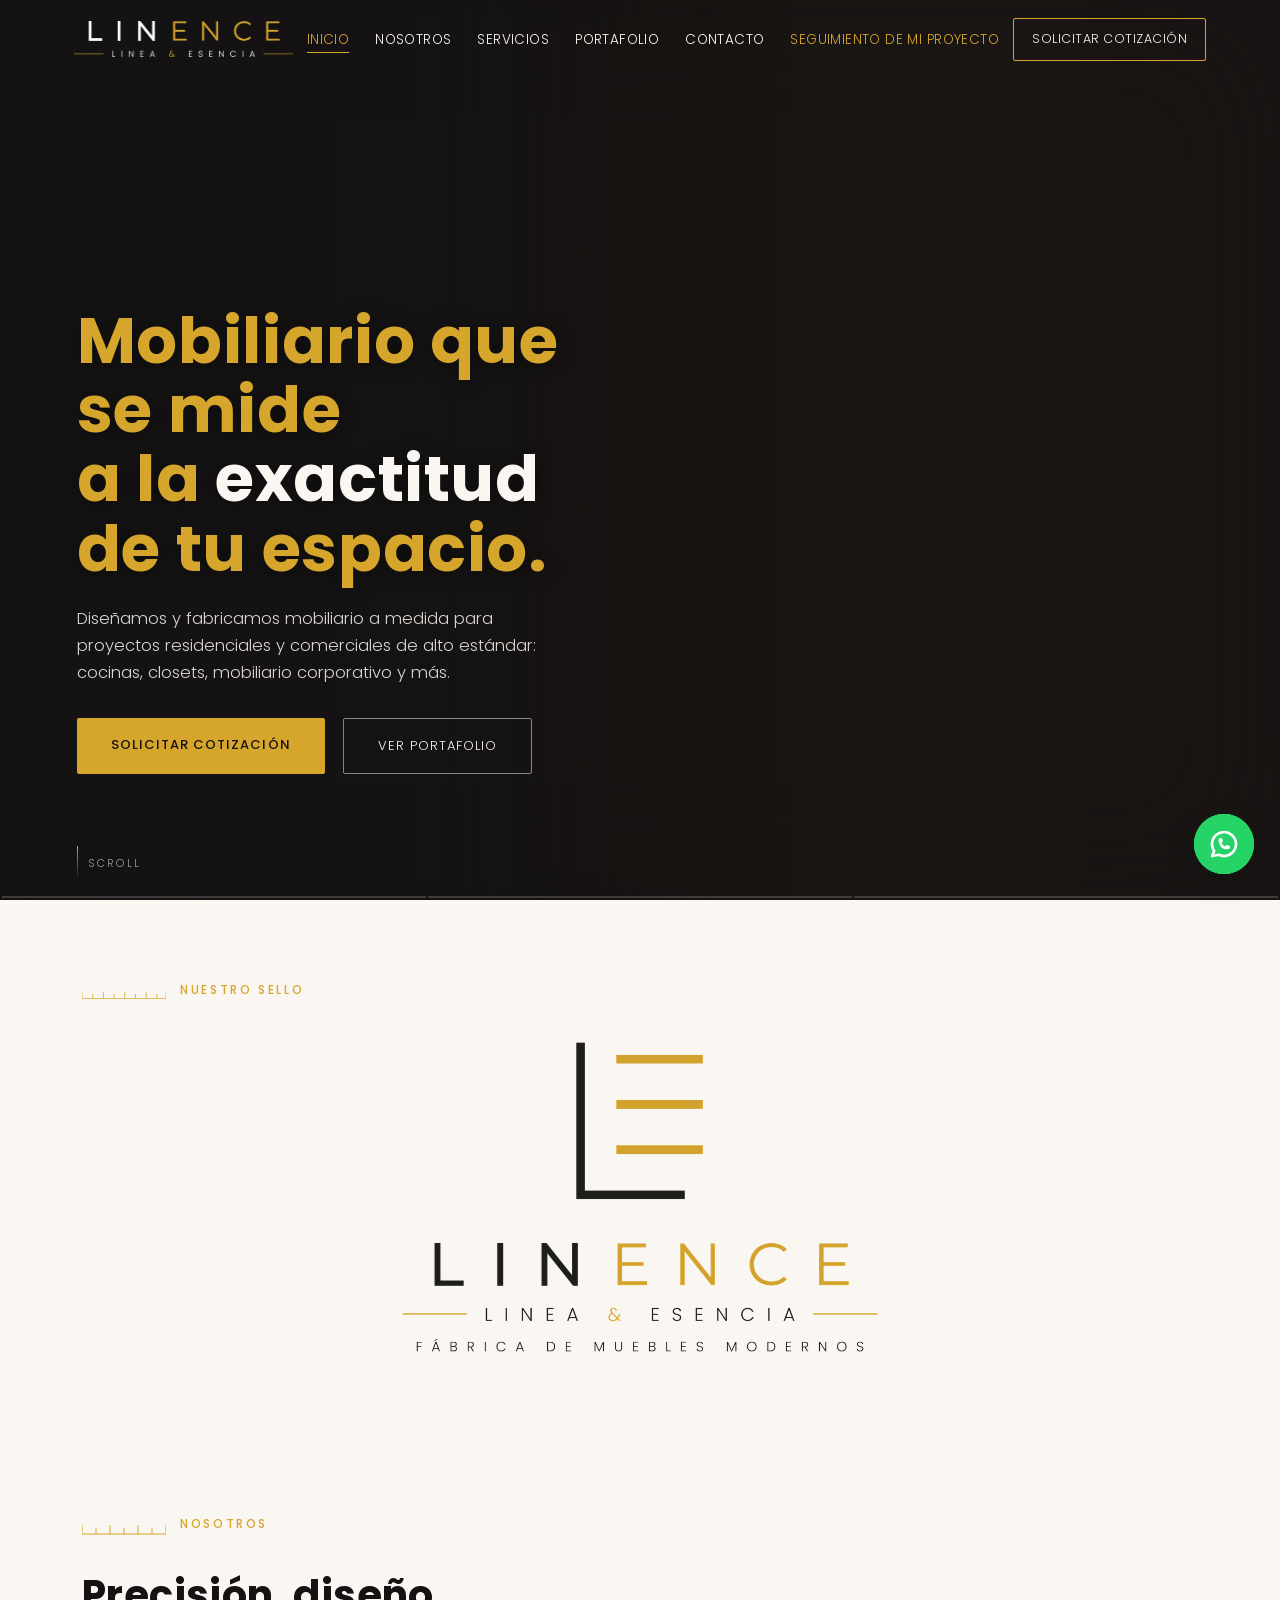
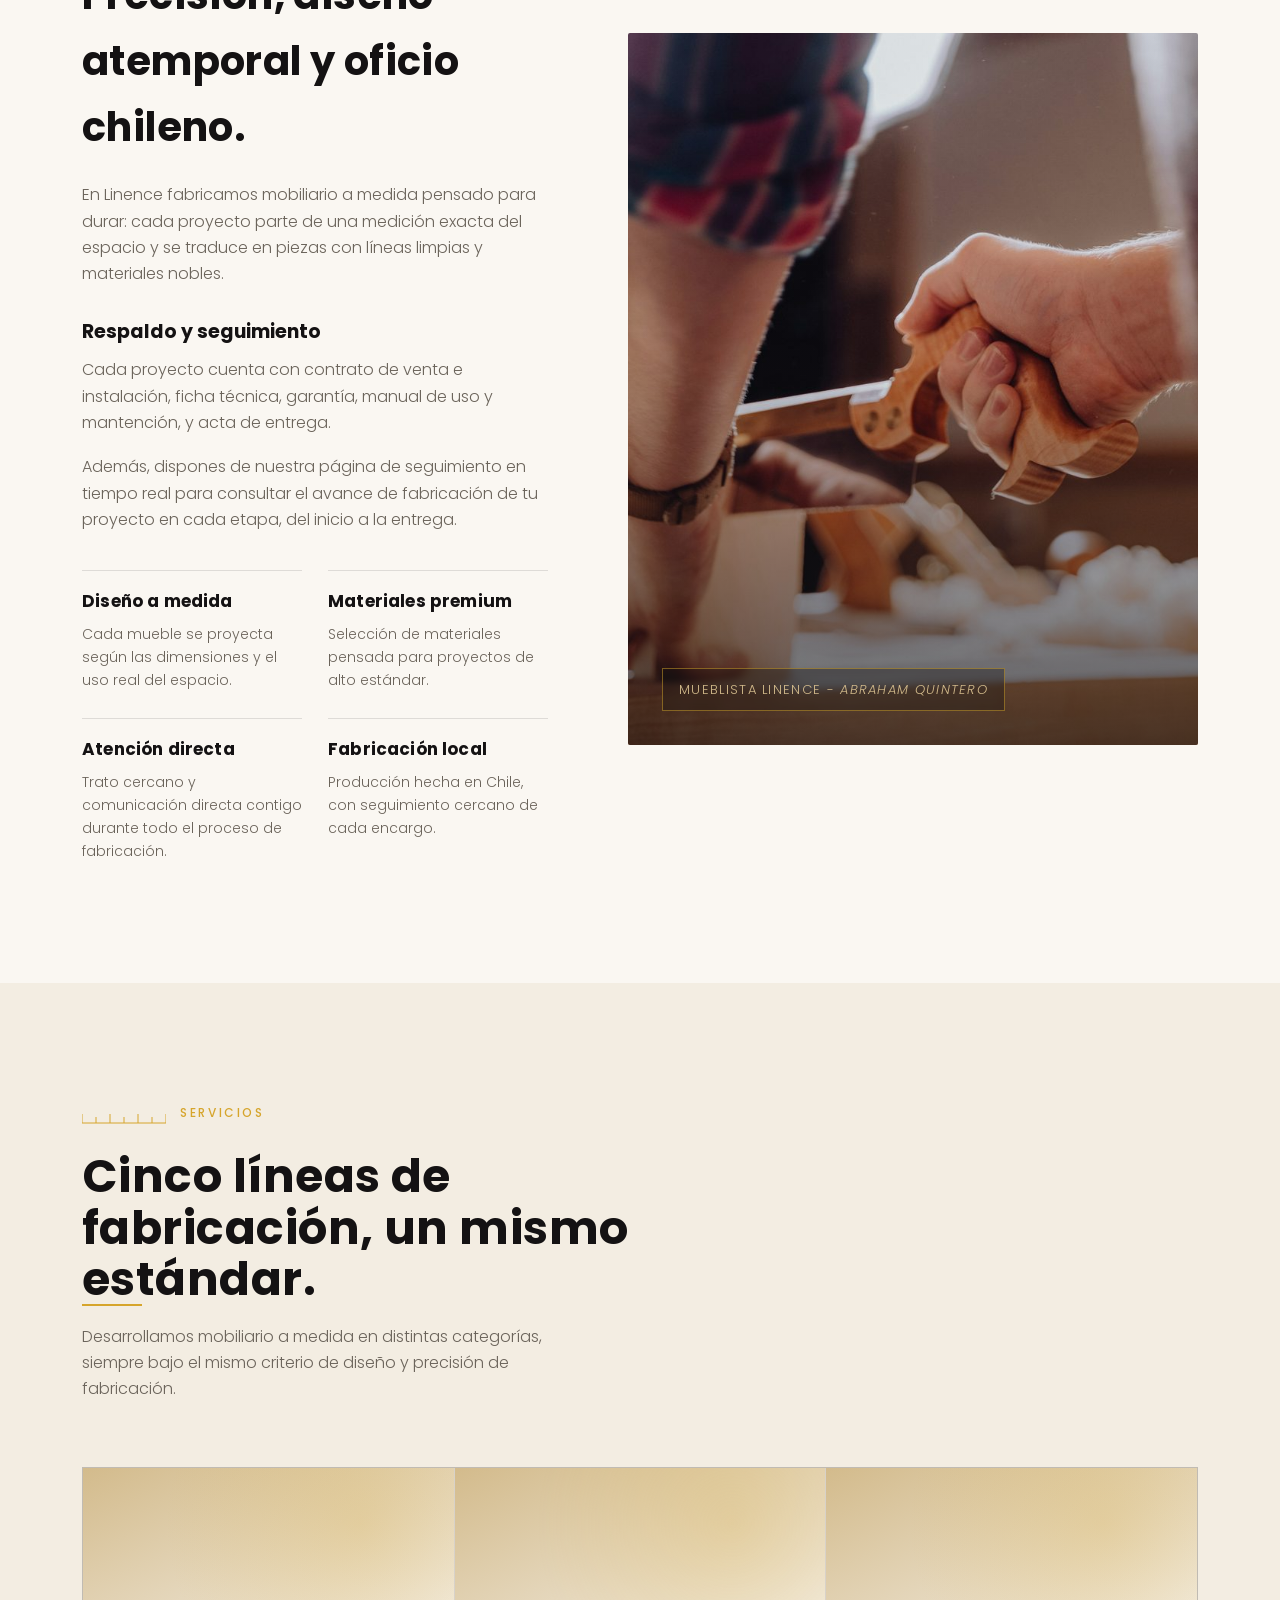
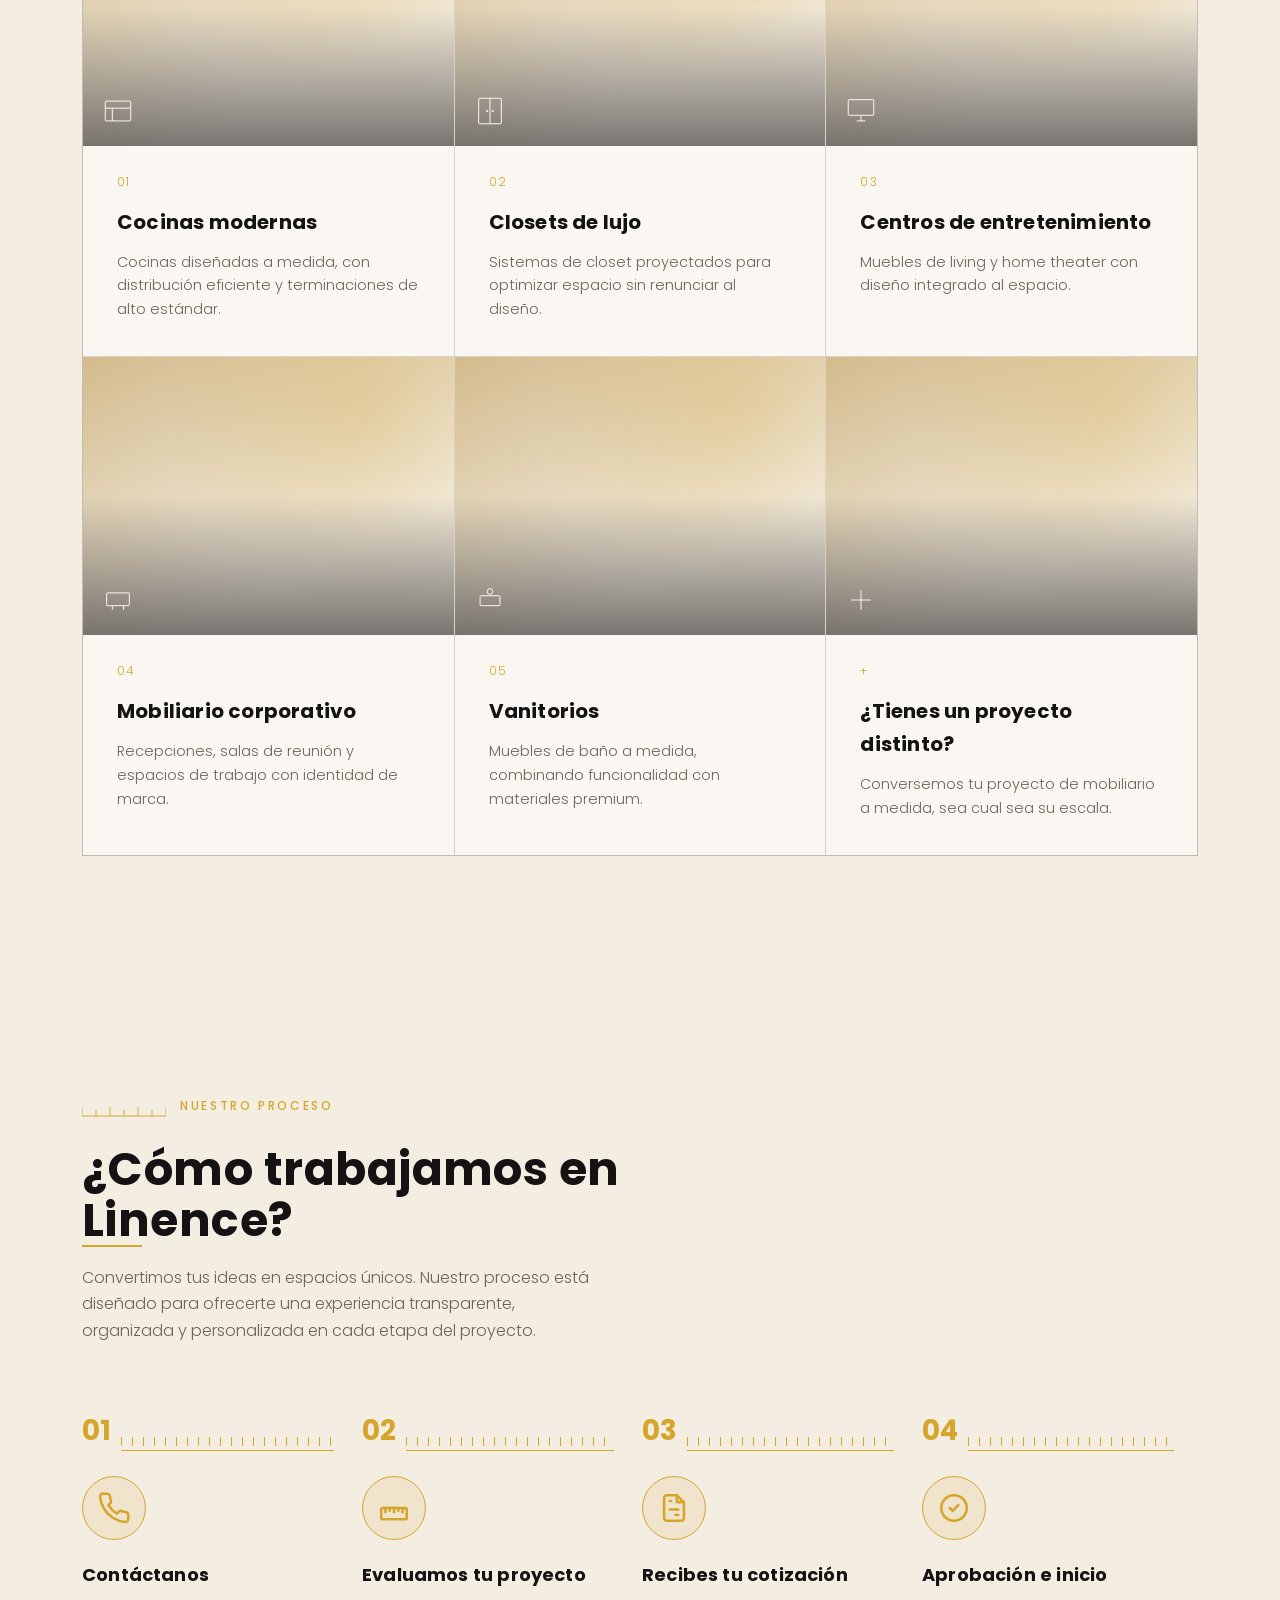
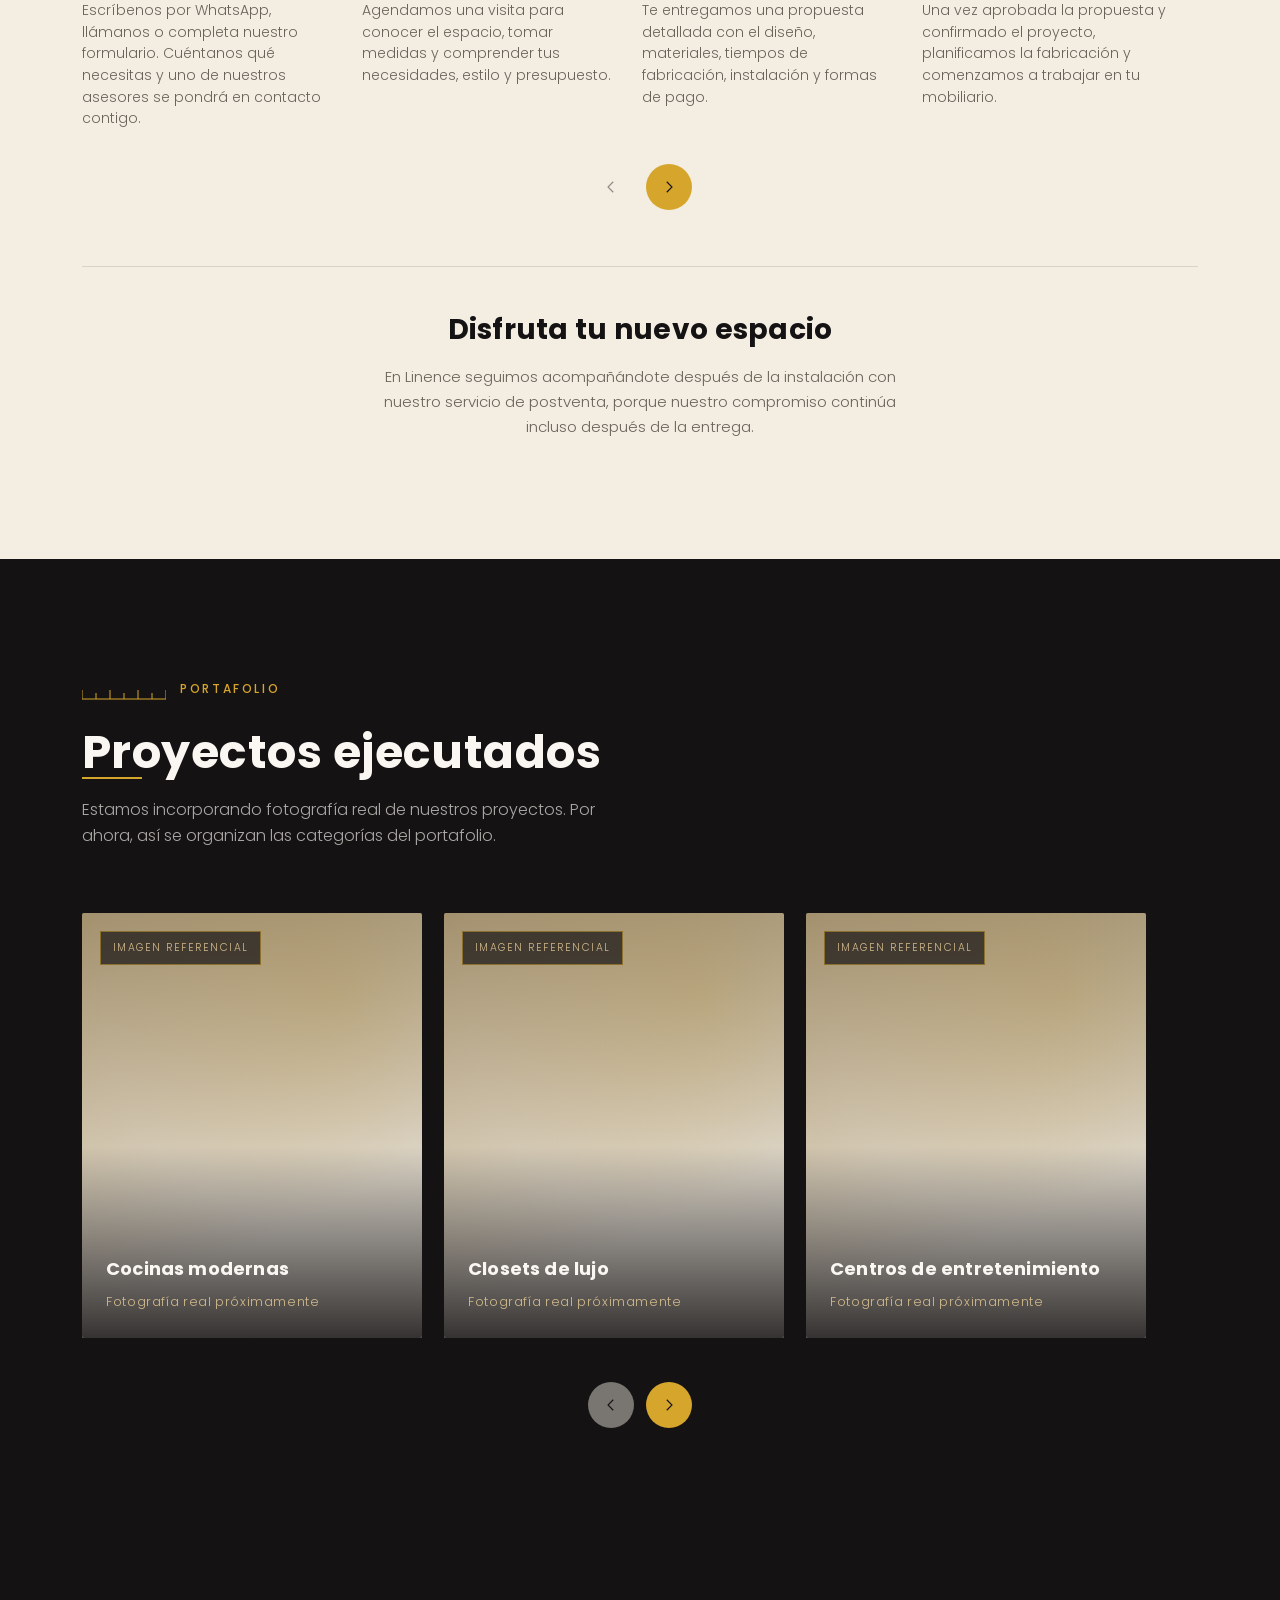
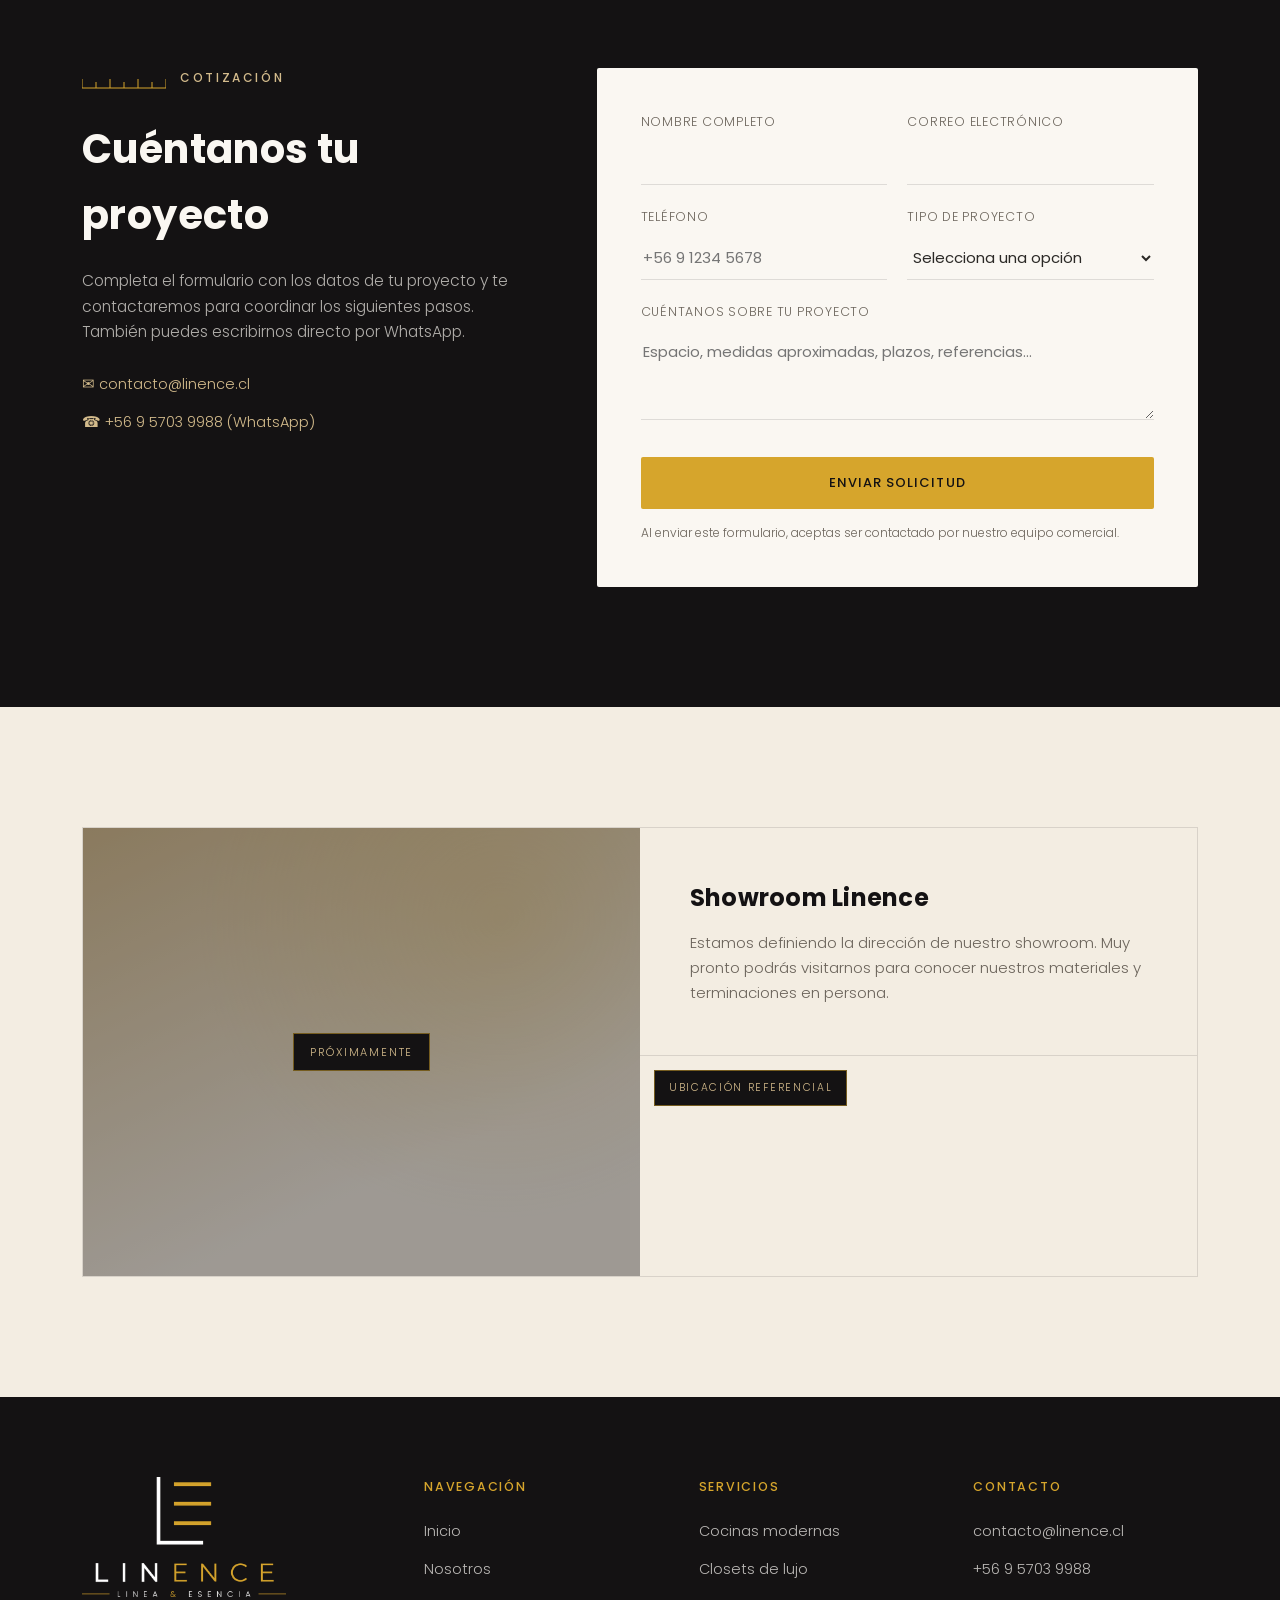
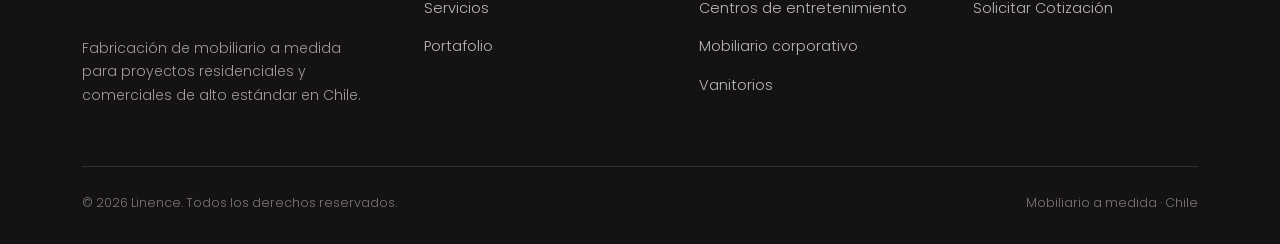
==== index.html @ fa4e944a "Enhance hero reel animations and layout styles Refactor hero reel animations and styles for improved" ====
<!DOCTYPE html>
<html lang="es">
<head>
<meta charset="UTF-8">
<meta name="viewport" content="width=device-width, initial-scale=1.0">
<title>LINENCE | Mobiliario a Medida</title>
<link rel="icon" type="image/png" href="favicon.png">
<link rel="shortcut icon" type="image/png" href="favicon.png">
<link rel="apple-touch-icon" href="apple-touch-icon.png">
<meta name="description" content="Linence — fabricación de mobiliario a medida en Chile: cocinas modernas, closets de lujo, centros de entretenimiento, mobiliario corporativo y vanitorios.">

<!-- Fuentes -->
<link rel="preconnect" href="https://fonts.googleapis.com">
<link rel="preconnect" href="https://fonts.gstatic.com" crossorigin>
<link href="https://fonts.googleapis.com/css2?family=Poppins:wght@300;400;500;600&family=Dancing+Script:wght@500;700&display=swap" rel="stylesheet">
<link href="https://fonts.cdnfonts.com/css/champagne-limousines" rel="stylesheet">

<style>
  :root{
    --ink:#141213;
    --gold:#d6a52c;
    --sand:#d3bb8c;
    --cream:#faf7f2;
    --paper:#f3ede2;
    --text:#2b2926;
    --muted:#6b645b;
    --line:rgba(20,18,19,0.12);
    --gold-line:rgba(214,165,44,0.5);
    --maxw:1180px;
  }

  *{box-sizing:border-box; margin:0; padding:0;}
  html{scroll-behavior:smooth;}
  body{
    font-family:'Poppins', sans-serif;
    color:var(--text);
    background:var(--cream);
    font-weight:300;
    line-height:1.65;
    -webkit-font-smoothing:antialiased;
    overflow-x:hidden;
  }
  h1,h2,h3,h4{
    font-family:'Champagne & Limousines','Poppins', serif;
    font-weight:700;
    letter-spacing:0.01em;
    color:var(--ink);
  }
  a{color:inherit; text-decoration:none;}
  img{max-width:100%; display:block;}
  button{font-family:inherit; cursor:pointer;}
  .wrap{max-width:var(--maxw); margin:0 auto; padding:0 32px;}
  section{position:relative;}

  /* ---------- Cinta métrica (elemento de firma) ---------- */
  .tape-rule{
    position:relative;
    height:22px;
    width:100%;
    overflow:hidden;
  }
  .tape-rule svg{width:100%; height:100%; display:block;}
  .tape-divider{
    display:flex;
    align-items:center;
    gap:14px;
    margin:0 0 28px 0;
  }
  .tape-divider .ticks{
    flex:0 0 84px;
    height:14px;
  }
  .tape-divider .ticks svg{width:100%; height:100%;}
  .tape-divider .label{
    font-size:12px;
    letter-spacing:0.22em;
    text-transform:uppercase;
    color:var(--gold);
    font-weight:500;
  }

  /* ---------- Header / Nav ---------- */
  header{
    position:fixed;
    top:0; left:0; right:0;
    z-index:1000;
    padding:18px 0;
    transition:background .35s ease, box-shadow .35s ease;
  }
  header.scrolled{
    background:rgba(250,247,242,0.94);
    backdrop-filter:blur(10px);
    box-shadow:0 1px 0 var(--line);
  }
  .nav-inner{
    display:flex; align-items:center; justify-content:space-between;
    max-width:var(--maxw); margin:0 auto; padding:0 24px;
  }
  .logo{
    display:flex;
    align-items:center;
    position:relative;
    height:36px;
  }
  header:not(.scrolled) .nav-links a{
    color:var(--cream);
  }
  header:not(.scrolled) .burger span{
    background:var(--cream);
  }
  .nav-links{
    display:flex; gap:26px; list-style:none;
  }
  .nav-links a{
    font-size:13.5px;
    letter-spacing:0.03em;
    text-transform:uppercase;
    color:var(--ink);
    position:relative;
    padding-bottom:4px;
    white-space:nowrap;
  }
  .nav-links a::after{
    content:'';
    position:absolute; left:0; bottom:0;
    width:0; height:1px; background:var(--gold);
    transition:width .3s ease;
  }
  .nav-links a:hover::after{width:100%;}
  .nav-links a.nav-seguimiento{color:var(--gold);}
  header:not(.scrolled) .nav-links a.nav-seguimiento{color:var(--gold);}

  .nav-cta{
    display:flex; align-items:center; gap:16px;
  }
  .btn-ghost-nav{
    border:1px solid var(--gold);
    color:var(--ink);
    padding:10px 18px;
    font-size:12.5px;
    letter-spacing:0.04em;
    text-transform:uppercase;
    border-radius:2px;
    white-space:nowrap;
    transition:background .3s ease, color .3s ease;
  }
  header:not(.scrolled) .btn-ghost-nav{
    border-color:var(--gold);
    color:var(--cream);
  }
  .btn-ghost-nav:hover{background:var(--gold); color:var(--ink);}

  .burger{
    display:none;
    flex-direction:column;
    gap:5px;
    background:none; border:none;
    z-index:1100;
  }
  .burger span{
    width:26px; height:2px; background:var(--ink);
    transition:all .3s ease;
  }
  .burger.open span:nth-child(1){transform:translateY(7px) rotate(45deg);}
  .burger.open span:nth-child(2){opacity:0;}
  .burger.open span:nth-child(3){transform:translateY(-7px) rotate(-45deg);}

  .mobile-menu{
    position:fixed; inset:0;
    background:var(--ink);
    z-index:1050;
    display:flex; flex-direction:column;
    align-items:center; justify-content:center;
    gap:20px;
    transform:translateY(-100%);
    transition:transform .45s ease;
  }
  .mobile-menu.open{transform:translateY(0);}
  .mobile-menu a{
    color:var(--cream);
    font-family:'Champagne & Limousines','Poppins', serif;
    font-size:23px;
    letter-spacing:0.03em;
  }
  .mobile-menu a.mm-seguimiento{color:var(--gold);}
  .mobile-menu .mm-cta{
    margin-top:8px;
    border:1px solid var(--gold);
    color:var(--gold);
    padding:12px 30px;
    font-size:14px;
    letter-spacing:0.08em;
    text-transform:uppercase;
  }

  /* ---------- Hero ---------- */
  .hero{
    position:relative;
    min-height:100vh;
    display:flex;
    align-items:center;
    overflow:hidden;
    background:#1a1614;
    color:var(--cream);
  }

  /* Reel de fondo — ocupa toda la sección */
  .hero-reel{ position:absolute; inset:0; z-index:1; }
  .reel-slide{
    position:absolute; inset:0;
  }
  .reel-slide img{
    position:absolute; inset:0;
    width:100%; height:100%; object-fit:cover;
    object-position:center;
    opacity:0;
    animation-duration:12s;
    animation-iteration-count:infinite;
    animation-timing-function:linear; /* clave para que el cruce sea parejo, sin caída a negro */
  }
  .reel-slide img.pos-top{ object-position:center 15%; }

  /* Cada imagen tiene su propia curva, calzada para que mientras una se apaga
     la siguiente ya se está encendiendo (crossfade real, sin hueco negro) */
  .reel-slide:nth-child(1) img{ animation-name:slide-cycle-0; }
  .reel-slide:nth-child(2) img{ animation-name:slide-cycle-1; }
  .reel-slide:nth-child(3) img{ animation-name:slide-cycle-2; }

  @keyframes slide-cycle-0{
    0%{opacity:1; transform:scale(1.0);}
    25%{opacity:1; transform:scale(1.035);}
    33.33%{opacity:0; transform:scale(1.05);}
    91.67%{opacity:0; transform:scale(1.0);}
    100%{opacity:1; transform:scale(1.0);}
  }
  @keyframes slide-cycle-1{
    0%{opacity:0; transform:scale(1.0);}
    25%{opacity:0; transform:scale(1.0);}
    33.33%{opacity:1; transform:scale(1.0);}
    58.33%{opacity:1; transform:scale(1.035);}
    66.67%{opacity:0; transform:scale(1.05);}
    100%{opacity:0; transform:scale(1.0);}
  }
  @keyframes slide-cycle-2{
    0%{opacity:0; transform:scale(1.0);}
    58.33%{opacity:0; transform:scale(1.0);}
    66.67%{opacity:1; transform:scale(1.0);}
    91.67%{opacity:1; transform:scale(1.035);}
    100%{opacity:0; transform:scale(1.05);}
  }

  .hero-reel::after{
    content:'';
    position:absolute; inset:0; z-index:2;
    box-shadow:inset 0 0 140px rgba(20,18,19,0.5);
    pointer-events:none;
  }

  /* Difuminado + oscurecido SOLO detrás del texto, para integrarlo con el video */
  .hero-scrim{
    position:absolute; inset:0; z-index:2;
    background:linear-gradient(90deg,
      rgba(20,18,19,0.90) 0%,
      rgba(20,18,19,0.86) 34%,
      rgba(20,18,19,0.55) 46%,
      rgba(20,18,19,0.15) 56%,
      rgba(20,18,19,0) 64%);
    backdrop-filter:blur(7px);
    -webkit-mask-image:linear-gradient(90deg, #000 0%, #000 40%, transparent 62%);
    mask-image:linear-gradient(90deg, #000 0%, #000 40%, transparent 62%);
    pointer-events:none;
  }

  .hero-content{
    position:relative; z-index:3;
    padding-top:clamp(150px, 20vh, 200px);
    padding-left:clamp(24px, 6vw, 90px);
    padding-right:24px;
    max-width:640px;
  }
  .hero h1{
    color:var(--gold);
    font-size:clamp(40px, 5vw, 68px);
    line-height:1.08;
    margin-bottom:22px;
    text-shadow:0 2px 18px rgba(0,0,0,0.4);
  }
  .hero h1 em{
    font-style:normal;
    color:var(--cream);
  }
  .hero p.lead{
    max-width:460px;
    font-size:16.5px;
    color:rgba(250,247,242,0.85);
    margin-bottom:32px;
    font-weight:300;
  }
  .hero-actions{display:flex; gap:18px; flex-wrap:wrap;}

  /* Texto gancho: aparición en cascada, letra por letra */
  .hero-hook{
    position:absolute;
    right:clamp(24px, 6vw, 90px); bottom:9%;
    z-index:3;
    max-width:540px;
    text-align:right;
  }
  .hook-line{
    display:block;
    font-family:'Dancing Script', cursive;
    font-weight:700;
    font-size:clamp(32px, 3.8vw, 52px);
    color:var(--gold);
    line-height:1.15;
  }
  .ch{
    display:inline-block;
    opacity:0;
    transform:translateY(5px);
    animation:ch-cycle 12s infinite;
    text-shadow:0 2px 14px rgba(0,0,0,0.55);
  }
  @keyframes ch-cycle{
    0%{ opacity:0; transform:translateY(5px); }
    4%{ opacity:1; transform:translateY(0); }
    86%{ opacity:1; transform:translateY(0); }
    95%{ opacity:0; transform:translateY(-3px); }
    100%{ opacity:0; transform:translateY(5px); }
  }

  /* Barra de progreso del reel, discreta */
  .reel-progress{
    position:absolute; left:0; right:0; bottom:0; z-index:4;
    display:flex; gap:2px; padding:0 2px 2px;
  }
  .reel-progress i{
    flex:1; height:2px; background:rgba(250,247,242,0.18); position:relative; overflow:hidden;
  }
  .reel-progress i::after{
    content:''; position:absolute; inset:0; background:var(--gold);
    transform:scaleX(0); transform-origin:left; animation:bar-fill 12s infinite;
  }
  .reel-progress i:nth-child(1)::after{ animation-delay:0s; }
  .reel-progress i:nth-child(2)::after{ animation-delay:4s; }
  .reel-progress i:nth-child(3)::after{ animation-delay:8s; }
  @keyframes bar-fill{
    0%{transform:scaleX(0);}
    33%{transform:scaleX(1);}
    100%{transform:scaleX(1);}
  }

  @media (prefers-reduced-motion: reduce){
    .reel-slide img, .reel-progress i::after, .ch{ animation:none !important; }
    .reel-slide img{ opacity:0; }
    .reel-slide:first-child img{ opacity:1; }
    .ch{ opacity:1; transform:none; }
  }

  .btn-primary{
    background:var(--gold);
    color:var(--ink);
    padding:16px 34px;
    font-size:13px;
    letter-spacing:0.08em;
    text-transform:uppercase;
    font-weight:500;
    border-radius:2px;
    transition:transform .25s ease, box-shadow .25s ease;
    display:inline-block;
  }
  .btn-primary:hover{transform:translateY(-2px); box-shadow:0 10px 24px rgba(214,165,44,0.28);}
  .btn-outline{
    border:1px solid rgba(250,247,242,0.5);
    color:var(--cream);
    padding:16px 34px;
    font-size:13px;
    letter-spacing:0.08em;
    text-transform:uppercase;
    border-radius:2px;
    transition:border-color .25s ease, background .25s ease;
  }
  .btn-outline:hover{border-color:var(--gold); background:rgba(214,165,44,0.08);}

  .hero-scroll{
    position:absolute;
    bottom:20px; left:clamp(24px, 6vw, 90px);
    display:flex; align-items:center; gap:10px;
    color:rgba(250,247,242,0.6);
    font-size:11px; letter-spacing:0.2em; text-transform:uppercase;
    z-index:3;
  }
  @media (max-height:860px){
    .hero-scroll{ display:none; }
  }
  .hero-scroll .stick{
    width:1px; height:34px;
    background:linear-gradient(180deg, var(--gold), transparent);
  }

  /* ---------- Secciones generales ---------- */
  .section{padding:120px 0;}
  .section.alt{background:var(--paper);}
  .section-head{max-width:640px; margin-bottom:64px;}
  .section-head h2{font-size:clamp(30px, 4vw, 46px); line-height:1.12; margin-bottom:18px;}
  .section-head p{color:var(--muted); font-size:16px; max-width:520px;}

  /* ---------- Nosotros ---------- */
  .about-grid{
    display:grid;
    grid-template-columns:0.9fr 1.1fr;
    gap:80px;
    align-items:center;
  }
  .about-visual{
    order:2;
    aspect-ratio:4/5;
    border-radius:2px;
    position:relative;
    overflow:hidden;
    display:flex; align-items:flex-end;
    padding:34px;
  }
  .about-visual img{
    position:absolute; inset:0;
    width:100%; height:100%;
    object-fit:cover;
  }
  .about-visual::before{
    content:'';
    position:absolute; inset:0;
    background:linear-gradient(0deg, rgba(20,18,19,0.65) 0%, rgba(20,18,19,0.05) 55%);
    z-index:1;
  }
  .about-visual .tag{
    position:relative; z-index:2;
    color:var(--sand);
    font-size:13px;
    letter-spacing:0.1em;
    text-transform:uppercase;
    border:1px solid var(--gold-line);
    padding:10px 16px;
    display:inline-block;
    background:rgba(20,18,19,0.35);
    backdrop-filter:blur(3px);
  }
  .about-visual .tag em{
    font-style:italic;
  }
  .about-visual .tag .tag-break{display:none;}
  @media (max-width:640px){
    .about-visual .tag .tag-sep{display:none;}
    .about-visual .tag .tag-break{display:block; height:4px;}
  }
  @media (min-width:641px){
    .about-visual .tag{
      white-space:nowrap;
      font-size:clamp(10px, 1.05vw, 13px);
    }
  }
  .about-copy{order:1;}
  .about-copy h2{margin-bottom:22px; font-size:clamp(28px,3.6vw,40px);}
  .about-copy .subhead{
    font-size:19px;
    font-weight:700;
    color:var(--ink);
    margin:28px 0 10px 0;
  }
  .about-copy p{color:var(--muted); margin-bottom:18px; font-size:16px;}
  .about-values{
    display:grid;
    grid-template-columns:repeat(2, 1fr);
    gap:26px;
    margin-top:36px;
  }
  .value-item{border-top:1px solid var(--line); padding-top:16px;}
  .value-item h4{font-size:17px; margin-bottom:8px;}
  .value-item p{font-size:14px; color:var(--muted); margin:0;}

  /* ---------- Servicios ---------- */
  .services-grid{
    display:grid;
    grid-template-columns:repeat(3, 1fr);
    gap:1px;
    background:var(--line);
    border:1px solid var(--line);
  }
  .service-card{
    background:var(--cream);
    padding:0 0 34px 0;
    transition:background .3s ease;
  }
  .service-card:hover{background:var(--paper);}
  .service-card .thumb{
    position:relative;
    aspect-ratio:4/3;
    margin-bottom:26px;
    overflow:hidden;
  }
  .service-card .thumb img{
    position:absolute; inset:0;
    width:100%; height:100%;
    object-fit:cover;
    transition:transform .5s ease;
  }
  .service-card:hover .thumb img{transform:scale(1.05);}
  .service-card .thumb::before{
    content:'';
    position:absolute; inset:0;
    background:linear-gradient(0deg, rgba(20,18,19,0.55) 0%, rgba(20,18,19,0) 50%);
    z-index:1;
  }
  .service-card .thumb .icon{
    position:absolute; bottom:18px; left:18px;
    width:34px; height:34px;
    color:var(--cream);
    z-index:2;
  }
  .service-card .thumb .icon svg{width:100%; height:100%;}
  .service-card .body{padding:0 34px;}
  .service-card h3{font-size:20px; margin-bottom:12px;}
  .service-card p{font-size:14.5px; color:var(--muted);}
  .service-card .num{
    font-size:12px; color:var(--gold); letter-spacing:0.1em;
    display:block; margin-bottom:14px;
  }

  /* ---------- Cómo trabajamos ---------- */
  .process-scroller{
    display:flex;
    gap:0;
    overflow-x:auto;
    padding-bottom:28px;
    scroll-snap-type:x mandatory;
    scrollbar-width:thin;
    scrollbar-color:var(--gold) transparent;
  }
  .process-scroller::-webkit-scrollbar{height:5px;}
  .process-scroller::-webkit-scrollbar-thumb{background:var(--gold-line); border-radius:4px;}
  .process-step{
    flex:0 0 280px;
    scroll-snap-align:start;
    position:relative;
    padding:0 28px 0 0;
  }
  .process-step .step-rule{
    display:flex;
    align-items:center;
    gap:10px;
    margin-bottom:22px;
  }
  .process-step .step-num{
    font-family:'Champagne & Limousines','Poppins', serif;
    font-size:28px;
    font-weight:700;
    color:var(--gold);
    flex:0 0 auto;
  }
  .process-step .step-line{
    flex:1 1 auto;
    height:14px;
    align-self:flex-end;
    margin-bottom:3px;
    background-image:repeating-linear-gradient(90deg, var(--gold) 0 1px, transparent 1px 11px);
    background-position:top;
    background-size:100% 9px;
    background-repeat:repeat-x;
    border-bottom:1px solid var(--gold);
  }
  .process-step .step-icon{
    width:64px; height:64px;
    color:var(--gold);
    margin-bottom:20px;
    display:flex;
    align-items:center;
    justify-content:center;
    border-radius:50%;
    background:rgba(214,165,44,0.12);
    border:1.5px solid var(--gold);
  }
  .process-step .step-icon svg{width:34px; height:34px;}
  .process-step h4{
    font-size:18px;
    margin-bottom:10px;
    color:var(--ink);
  }
  .process-step p{
    font-size:14px;
    color:var(--muted);
    line-height:1.55;
  }
  .process-nav{display:flex; justify-content:center; gap:12px; margin-top:6px;}
  .process-closing{
    margin-top:56px;
    padding-top:40px;
    border-top:1px solid var(--line);
    text-align:center;
  }
  .process-closing h3{
    font-size:clamp(22px, 2.6vw, 28px);
    margin-bottom:12px;
  }
  .process-closing p{
    color:var(--muted);
    font-size:15px;
    max-width:560px;
    margin:0 auto;
  }
  @media (max-width:640px){
    .process-step{flex:0 0 78vw;}
  }

  /* ---------- Portafolio ---------- */
  .portfolio-scroller{
    display:flex;
    gap:22px;
    overflow-x:auto;
    padding-bottom:20px;
    scroll-snap-type:x mandatory;
    scrollbar-width:thin;
    scrollbar-color:var(--gold) transparent;
  }
  .portfolio-scroller::-webkit-scrollbar{height:5px;}
  .portfolio-scroller::-webkit-scrollbar-thumb{background:var(--gold-line); border-radius:4px;}
  .port-card{
    flex:0 0 340px;
    scroll-snap-align:start;
    position:relative;
    aspect-ratio:4/5;
    overflow:hidden;
    border-radius:2px;
  }
  .port-card img{
    position:absolute; inset:0;
    width:100%; height:100%;
    object-fit:cover;
  }
  .port-card::before{
    content:'';
    position:absolute; inset:0;
    background:linear-gradient(0deg, rgba(20,18,19,0.85) 0%, rgba(20,18,19,0.1) 45%, rgba(20,18,19,0.25) 100%);
    z-index:1;
  }
  .port-card .badge{
    position:absolute; top:18px; left:18px;
    background:rgba(20,18,19,0.7);
    border:1px solid var(--gold-line);
    color:var(--sand);
    font-size:10.5px;
    letter-spacing:0.14em;
    text-transform:uppercase;
    padding:7px 12px;
    z-index:2;
  }
  .port-card .meta{
    position:absolute; bottom:0; left:0; right:0;
    padding:24px;
    z-index:2;
  }
  .port-card .meta h4{color:var(--cream); font-size:18px; margin-bottom:4px;}
  .port-card .meta span{color:var(--sand); font-size:12.5px; letter-spacing:0.05em;}

  .port-nav{display:flex; justify-content:center; gap:12px; margin-top:24px;}
  .port-arrow{
    width:46px; height:46px;
    border:none;
    display:flex; align-items:center; justify-content:center;
    background:var(--gold);
    color:var(--ink);
    transition:background .25s ease;
    border-radius:50%;
  }
  .port-arrow:hover{background:var(--sand);}
  .port-arrow.is-disabled{
    background:var(--paper);
    color:var(--muted);
    opacity:0.45;
    cursor:default;
    pointer-events:none;
  }
  .port-arrow svg{width:18px; height:18px; color:var(--ink);}

  /* ---------- Cotización ---------- */
  .quote-section{
    background:var(--ink);
    color:var(--cream);
  }
  .quote-grid{
    display:grid;
    grid-template-columns:0.85fr 1.15fr;
    gap:70px;
  }
  .quote-side .tape-divider .label{color:var(--sand);}
  .quote-side h2{color:var(--cream); font-size:clamp(28px,3.6vw,40px); margin-bottom:20px;}
  .quote-side p{color:rgba(250,247,242,0.68); font-size:15.5px; margin-bottom:28px;}
  .quote-side .contact-line{
    display:flex; align-items:center; gap:12px;
    font-size:14.5px;
    color:var(--sand);
    margin-bottom:14px;
  }
  .quote-side .contact-line a{
    color:var(--sand);
    transition:color .2s ease;
  }
  .quote-side .contact-line a:hover{
    color:var(--gold);
    text-decoration:underline;
  }

  form.quote-form{
    background:var(--cream);
    color:var(--text);
    padding:44px;
    border-radius:2px;
  }
  .form-row{display:grid; grid-template-columns:1fr 1fr; gap:20px;}
  .field{margin-bottom:22px;}
  .field label{
    display:block; font-size:12.5px; letter-spacing:0.06em; text-transform:uppercase;
    color:var(--muted); margin-bottom:8px;
  }
  .field input, .field select, .field textarea{
    width:100%;
    border:none;
    border-bottom:1px solid var(--line);
    background:transparent;
    padding:10px 2px;
    font-family:'Poppins', sans-serif;
    font-size:15px;
    color:var(--text);
    outline:none;
    transition:border-color .25s ease;
  }
  .field input:focus, .field select:focus, .field textarea:focus{border-color:var(--gold);}
  .field textarea{resize:vertical; min-height:90px;}
  .field-error{
    display:none;
    color:#b3413a;
    font-size:12.5px;
    margin-top:6px;
  }
  .field.invalid input,
  .field.invalid select,
  .field.invalid textarea{
    border-color:#b3413a;
  }
  .field.invalid .field-error{
    display:block;
  }
  .field.honey{position:absolute; left:-9999px; opacity:0;}
  .quote-form .btn-primary{border:none; width:100%; text-align:center; margin-top:6px;}
  .form-note{font-size:12px; color:var(--muted); margin-top:14px;}
  .form-status{font-size:13.5px; margin-top:14px; display:none;}
  .form-status.ok{color:#4d7a4d; display:block;}
  .form-status.err{color:#a33; display:block;}

  /* ---------- Toast emergente ---------- */
  .toast{
    position:fixed;
    left:50%;
    top:90px;
    transform:translate(-50%, -20px);
    z-index:2000;
    max-width:90vw;
    display:flex;
    align-items:center;
    gap:12px;
    padding:16px 22px;
    background:var(--ink);
    color:var(--cream);
    border:1px solid var(--gold-line);
    border-left:4px solid var(--gold);
    box-shadow:0 16px 40px rgba(0,0,0,0.28);
    font-size:14.5px;
    line-height:1.4;
    opacity:0;
    pointer-events:none;
    transition:opacity .35s ease, transform .35s ease;
  }
  .toast.show{
    opacity:1;
    transform:translate(-50%, 0);
  }
  .toast.err{ border-left-color:#c0564d; }
  .toast .toast-icon{
    flex:0 0 auto;
    width:22px; height:22px;
    color:var(--gold);
  }
  .toast.err .toast-icon{ color:#c0564d; }
  .toast .toast-icon svg{ width:100%; height:100%; }
  @media (max-width:640px){
    .toast{ left:16px; right:16px; top:80px; transform:translateY(-20px); max-width:none; }
    .toast.show{ transform:translateY(0); }
  }

  /* ---------- Showroom / Contacto ---------- */
  .showroom-block{
    display:grid;
    grid-template-columns:1fr 1fr;
    gap:0;
    border:1px solid var(--line);
  }
  .showroom-block > *{ min-width:0; }
  .showroom-right{
    display:flex;
    flex-direction:column;
  }
  .showroom-map-block{
    position:relative;
    display:flex;
    flex-direction:column;
    flex:1 1 auto;
    border-top:1px solid var(--line);
  }
  .showroom-map-block .map-frame{
    position:relative;
    flex:1 1 auto;
    min-height:220px;
    overflow:hidden;
  }
  .showroom-map-block .map-frame iframe{
    position:absolute; inset:0;
    width:100%; height:100%;
    border:0;
    filter:grayscale(45%) contrast(1.05);
  }
  .showroom-map-block .map-badge{
    position:absolute; top:14px; left:14px;
    z-index:2;
    background:var(--ink); color:var(--sand);
    font-size:10.5px; letter-spacing:0.16em; text-transform:uppercase;
    padding:8px 14px; border:1px solid var(--gold-line);
  }
  .showroom-visual{
    position:relative;
    overflow:hidden;
    min-height:100%;
    display:flex; align-items:center; justify-content:center;
  }
  .showroom-visual img{
    position:absolute; inset:0;
    width:100%; height:100%;
    object-fit:cover;
  }
  .showroom-visual::before{
    content:'';
    position:absolute; inset:0;
    background:rgba(20,18,19,0.38);
    z-index:1;
  }
  .showroom-visual .badge{
    position:relative; z-index:2;
    background:var(--ink); color:var(--sand);
    font-size:11px; letter-spacing:0.16em; text-transform:uppercase;
    padding:9px 16px; border:1px solid var(--gold-line);
  }
  .showroom-copy{padding:50px; display:flex; flex-direction:column; justify-content:center;}
  .showroom-copy h3{font-size:24px; margin-bottom:14px;}
  .showroom-copy p{color:var(--muted); font-size:15px;}

  /* ---------- Footer ---------- */
  footer{background:var(--ink); color:var(--cream); padding:80px 0 30px;}
  .footer-grid{
    display:grid;
    grid-template-columns:1.3fr 1fr 1fr 1fr;
    gap:50px;
    padding-bottom:56px;
    border-bottom:1px solid rgba(250,247,242,0.12);
  }
  .footer-brand .logo{color:var(--cream); margin-bottom:16px; display:block;}
  .footer-brand p{color:rgba(250,247,242,0.6); font-size:14px; max-width:280px;}
  footer h5{
    font-family:'Poppins', sans-serif; font-weight:500;
    font-size:12.5px; letter-spacing:0.14em; text-transform:uppercase;
    color:var(--gold); margin-bottom:20px;
  }
  footer ul{list-style:none;}
  footer ul li{margin-bottom:12px;}
  footer ul li a{color:rgba(250,247,242,0.72); font-size:14.5px; transition:color .2s ease;}
  footer ul li a:hover{color:var(--gold);}
  .footer-bottom{
    padding-top:26px;
    display:flex; justify-content:space-between; align-items:center;
    flex-wrap:wrap; gap:14px;
    font-size:12.5px; color:rgba(250,247,242,0.45);
  }

  /* ---------- WhatsApp flotante ---------- */
  .wa-float{
    position:fixed;
    bottom:26px; right:26px;
    z-index:900;
    width:60px; height:60px;
    border-radius:50%;
    background:#25D366;
    display:flex; align-items:center; justify-content:center;
    box-shadow:0 10px 26px rgba(20,18,19,0.28);
    transition:transform .25s ease;
  }
  .wa-float:hover{transform:scale(1.07);}
  .wa-float svg{width:32px; height:32px; color:#ffffff; position:relative; z-index:2;}
  .wa-float::before,
  .wa-float::after{
    content:'';
    position:absolute;
    top:50%;
    left:50%;
    width:60px;
    height:60px;
    margin:-30px 0 0 -30px;
    border-radius:50%;
    background:#25D366;
    z-index:1;
    animation:wa-pulse 2.2s ease-out infinite;
  }
  .wa-float::after{
    animation-delay:1.1s;
  }
  @keyframes wa-pulse{
    0%{ transform:scale(1); opacity:0.55; }
    100%{ transform:scale(1.6); opacity:0; }
  }
  @media (prefers-reduced-motion: reduce){
    .wa-float::before, .wa-float::after{ animation:none; display:none; }
  }

  /* ---------- Logo (imagen de marca) ---------- */
  .logo-img{
    height:36px;
    width:auto;
    opacity:1;
    transition:opacity .35s ease;
  }
  .logo-img-scrolled{
    height:36px;
    width:auto;
    position:absolute;
    left:0; top:50%;
    transform:translateY(-50%);
    opacity:0;
    transition:opacity .35s ease;
  }
  header.scrolled .logo-img{opacity:0;}
  header.scrolled .logo-img-scrolled{opacity:1;}
  .footer-logo{height:120px; width:auto; margin-bottom:40px;}
  .mm-logo{height:52px; width:auto; margin-bottom:10px;}

  /* ---------- Skeleton screens (mientras cargan imágenes/mapa) ---------- */
  .skeleton{
    position:absolute;
    inset:0;
    z-index:1;
    background:linear-gradient(100deg,
      rgba(211,187,140,0.30) 8%,
      rgba(214,165,44,0.42) 22%,
      rgba(211,187,140,0.30) 36%);
    background-size:200% 100%;
    animation:skeleton-shimmer 1.5s ease-in-out infinite;
    transition:opacity .45s ease;
  }
  .skeleton.is-hidden{
    opacity:0;
    pointer-events:none;
  }
  @keyframes skeleton-shimmer{
    0%{ background-position:200% 0; }
    100%{ background-position:-200% 0; }
  }
  @media (prefers-reduced-motion: reduce){
    .skeleton{ animation:none; background:rgba(211,187,140,0.30); }
  }

  /* ---------- Utilidades JS: reveal, nav activo, fallback de imagen ---------- */
  .reveal{
    opacity:0;
    transform:translateY(24px);
    transition:opacity .7s ease, transform .7s ease;
  }
  .reveal.in-view{
    opacity:1;
    transform:translateY(0);
  }
  /* Cascada: cada tarjeta aparece un poco después que la anterior */
  .services-grid .service-card:nth-child(1){transition-delay:.05s;}
  .services-grid .service-card:nth-child(2){transition-delay:.12s;}
  .services-grid .service-card:nth-child(3){transition-delay:.19s;}
  .services-grid .service-card:nth-child(4){transition-delay:.26s;}
  .services-grid .service-card:nth-child(5){transition-delay:.33s;}
  .services-grid .service-card:nth-child(6){transition-delay:.40s;}
  .portfolio-scroller .port-card:nth-child(1){transition-delay:.05s;}
  .portfolio-scroller .port-card:nth-child(2){transition-delay:.11s;}
  .portfolio-scroller .port-card:nth-child(3){transition-delay:.17s;}
  .portfolio-scroller .port-card:nth-child(4){transition-delay:.23s;}
  .portfolio-scroller .port-card:nth-child(5){transition-delay:.29s;}
  .process-scroller .process-step:nth-child(1){transition-delay:.04s;}
  .process-scroller .process-step:nth-child(2){transition-delay:.09s;}
  .process-scroller .process-step:nth-child(3){transition-delay:.14s;}
  .process-scroller .process-step:nth-child(4){transition-delay:.19s;}
  .process-scroller .process-step:nth-child(5){transition-delay:.24s;}
  .process-scroller .process-step:nth-child(6){transition-delay:.29s;}
  .process-scroller .process-step:nth-child(7){transition-delay:.34s;}
  .process-scroller .process-step:nth-child(8){transition-delay:.39s;}
  .about-values .value-item:nth-child(1){transition-delay:.05s;}
  .about-values .value-item:nth-child(2){transition-delay:.11s;}
  .about-values .value-item:nth-child(3){transition-delay:.17s;}
  .about-values .value-item:nth-child(4){transition-delay:.23s;}

  /* Zoom suave en imágenes al pasar el mouse */
  .about-visual, .hero-visual, .port-card{ overflow:hidden; }
  .about-visual img, .hero-visual img, .port-card img{
    transition:transform .6s ease;
  }
  .about-visual:hover img, .hero-visual:hover img, .port-card:hover img{
    transform:scale(1.06);
  }

  /* Entrada animada del hero al cargar la página */
  @keyframes hero-fade-up{
    from{ opacity:0; transform:translateY(22px); }
    to{ opacity:1; transform:translateY(0); }
  }
  .hero h1, .hero p.lead, .hero-actions, .hero-reel{
    opacity:0;
    animation:hero-fade-up .8s ease forwards;
  }
  .hero h1{animation-delay:.15s;}
  .hero p.lead{animation-delay:.30s;}
  .hero-actions{animation-delay:.44s;}
  .hero-reel{animation-delay:0s; opacity:1; animation:none;}

  /* Subrayado animado bajo los títulos de sección al aparecer */
  .section-head h2{
    background-image:linear-gradient(var(--gold), var(--gold));
    background-repeat:no-repeat;
    background-position:left bottom;
    background-size:0% 2px;
    transition:background-size 1s ease .3s;
  }
  .section-head.in-view h2{
    background-size:60px 2px;
  }

  @media (prefers-reduced-motion: reduce){
    .hero h1, .hero p.lead, .hero-actions, .hero-visual{
      animation:none; opacity:1;
    }
    .reveal{ transition:none; opacity:1; transform:none; }
  }

  .nav-links a.active::after{width:100%;}
  .nav-links a.active{color:var(--gold);}
  header:not(.scrolled) .nav-links a.active{color:var(--gold);}

  img.img-fallback{
    display:none !important;
  }
  .thumb.no-image, .port-card.no-image, .hero-visual.no-image,
  .about-visual.no-image, .showroom-visual.no-image{
    background:
      radial-gradient(circle at 75% 20%, rgba(214,165,44,0.22) 0%, transparent 55%),
      linear-gradient(155deg, var(--sand) 0%, var(--paper) 70%);
  }

  /* ---------- Eslogan ---------- */
  .slogan-section{
    padding:80px 0 80px 0;
    background:var(--cream);
    text-align:center;
    position:relative;
  }
  .slogan-section .tape-divider{
    margin:0 0 40px 0;
  }
  .slogan-full-logo{
    width:min(480px, 82vw);
    height:auto;
    margin:0 auto;
    display:block;
  }
  .slogan-section + .section{
    padding-top:80px;
  }

  /* ---------- Responsive ---------- */
  @media (max-width:980px){
    .nav-links, .nav-cta .btn-ghost-nav{display:none;}
    .burger{display:flex;}
    .section{padding:96px 0;}
    .about-grid, .quote-grid{grid-template-columns:1fr; gap:44px;}
    .services-grid{grid-template-columns:repeat(2,1fr);}
    .showroom-block{grid-template-columns:1fr;}
    .footer-grid{grid-template-columns:1fr 1fr; gap:38px;}
    .footer-brand{text-align:center;}
    .footer-logo{margin-left:auto; margin-right:auto; height:130px; margin-bottom:38px;}
    .footer-brand p{margin-left:auto; margin-right:auto;}
    .hero{ align-items:flex-end; padding-bottom:60px; }
    .hero-content{ max-width:100%; padding-right:24px; }
    .hero-scrim{
      background:linear-gradient(0deg, rgba(20,18,19,0.92) 0%, rgba(20,18,19,0.8) 42%, rgba(20,18,19,0.2) 72%, rgba(20,18,19,0) 100%);
      -webkit-mask-image:linear-gradient(0deg, #000 0%, #000 46%, transparent 78%);
      mask-image:linear-gradient(0deg, #000 0%, #000 46%, transparent 78%);
    }
    .hero-hook{ display:none; }
    .hero-scroll{display:none;}
    .showroom-visual{min-height:auto; aspect-ratio:16/10;}
    .showroom-copy{padding:40px;}
    form.quote-form{padding:36px;}
    .port-nav{justify-content:center;}
    .port-arrow{width:50px; height:50px;}
  }
  @media (max-width:640px){
    .section{padding:84px 0;}
    footer{padding:60px 0 26px;}
    form.quote-form{padding:28px 22px;}
    .showroom-copy{padding:32px 24px;}
    .services-grid{grid-template-columns:1fr;}
    .form-row{grid-template-columns:1fr;}
    .about-values{grid-template-columns:1fr;}
    .footer-grid{grid-template-columns:1fr; gap:34px;}
    .port-card{flex:0 0 82vw;}
    .wrap{padding:0 22px;}
    .nav-inner{padding:0 22px;}
    .slogan-full-logo{width:min(320px, 78vw);}
    .section-head{margin-bottom:44px;}
    .about-values{margin-top:26px;}
  }
</style>
</head>
<body>

<!-- ================= HEADER ================= -->
<header id="siteHeader">
  <div class="nav-inner">
    <a href="#inicio" class="logo">
      <img src="[data-uri]" alt="Linence" class="logo-img">
      <img src="[data-uri]" alt="Linence" class="logo-img-scrolled">
    </a>
    <nav>
      <ul class="nav-links">
        <li><a href="#inicio">Inicio</a></li>
        <li><a href="#nosotros">Nosotros</a></li>
        <li><a href="#servicios">Servicios</a></li>
        <li><a href="#portafolio">Portafolio</a></li>
        <li><a href="#contacto">Contacto</a></li>
        <li><a href="/seguimiento/" class="nav-seguimiento">Seguimiento de mi Proyecto</a></li>
      </ul>
    </nav>
    <div class="nav-cta">
      <a href="#cotizacion" class="btn-ghost-nav">Solicitar Cotización</a>
      <button class="burger" id="burgerBtn" aria-label="Abrir menú" aria-expanded="false">
        <span></span><span></span><span></span>
      </button>
    </div>
  </div>
</header>

<!-- ================= MENÚ MÓVIL ================= -->
<div class="mobile-menu" id="mobileMenu">
  <img src="[data-uri]" alt="Linence" class="mm-logo">
  <a href="#inicio" class="mm-link">Inicio</a>
  <a href="#nosotros" class="mm-link">Nosotros</a>
  <a href="#servicios" class="mm-link">Servicios</a>
  <a href="#portafolio" class="mm-link">Portafolio</a>
  <a href="#contacto" class="mm-link">Contacto</a>
  <a href="/seguimiento/" class="mm-link mm-seguimiento">Seguimiento</a>
  <a href="#cotizacion" class="mm-cta mm-link">Solicitar Cotización</a>
</div>

<!-- ================= HERO / INICIO ================= -->
<section class="hero" id="inicio">

  <div class="hero-reel">
    <div class="reel-slide"><img src="https://images.unsplash.com/photo-1682662045815-9016c6225dd3?w=1400&q=80&auto=format&fit=crop" alt="Cocina moderna a medida"></div>
    <div class="reel-slide"><img src="https://images.unsplash.com/photo-1721742736286-a5eaeb4e5263?w=1400&q=80&auto=format&fit=crop" alt="Walk-in closet de lujo con lámpara colgante e isla central"></div>
    <div class="reel-slide"><img class="pos-top" src="https://images.unsplash.com/photo-1595428774991-829cfeea6267?w=1400&q=80&auto=format&fit=crop" alt="Vanitorio con mueble de cajones a medida"></div>
  </div>

  <div class="hero-scrim"></div>

  <div class="hero-content">
    <h1>Mobiliario que se mide<br> a la <em>exactitud</em> de tu espacio.</h1>
    <p class="lead">Diseñamos y fabricamos mobiliario a medida para proyectos residenciales y comerciales de alto estándar: cocinas, closets, mobiliario corporativo y más.</p>
    <div class="hero-actions">
      <a href="#cotizacion" class="btn-primary">Solicitar Cotización</a>
      <a href="#portafolio" class="btn-outline">Ver Portafolio</a>
    </div>
  </div>

  <div class="hero-hook">
    <span class="hook-line" data-text="Hecho a tu medida,"></span>
    <span class="hook-line" data-text="hecho para durar."></span>
  </div>

  <div class="reel-progress"><i></i><i></i><i></i></div>

  <div class="hero-scroll"><div class="stick"></div> Scroll</div>
</section>

<!-- ================= NOSOTROS ================= -->
<section class="slogan-section">
  <div class="wrap">
    <div class="tape-divider">
      <div class="ticks">
        <svg viewBox="0 0 110 14" xmlns="http://www.w3.org/2000/svg">
          <line x1="0" y1="13" x2="110" y2="13" stroke="#d6a52c" stroke-width="1"/>
          <line x1="0" y1="4" x2="0" y2="13" stroke="#d6a52c" stroke-width="1"/>
          <line x1="14" y1="7" x2="14" y2="13" stroke="#d6a52c" stroke-width="1"/>
          <line x1="28" y1="4" x2="28" y2="13" stroke="#d6a52c" stroke-width="1"/>
          <line x1="42" y1="7" x2="42" y2="13" stroke="#d6a52c" stroke-width="1"/>
          <line x1="56" y1="4" x2="56" y2="13" stroke="#d6a52c" stroke-width="1"/>
          <line x1="70" y1="7" x2="70" y2="13" stroke="#d6a52c" stroke-width="1"/>
          <line x1="84" y1="4" x2="84" y2="13" stroke="#d6a52c" stroke-width="1"/>
          <line x1="98" y1="7" x2="98" y2="13" stroke="#d6a52c" stroke-width="1"/>
          <line x1="110" y1="4" x2="110" y2="13" stroke="#d6a52c" stroke-width="1"/>
        </svg>
      </div>
      <span class="label">Nuestro sello</span>
    </div>
    <img src="assets/brand/logo-linence.png" alt="Linence - Línea &amp; Esencia, fábrica de muebles modernos" class="slogan-full-logo">
  </div>
</section>

<section class="section" id="nosotros">
  <div class="wrap">
    <div class="about-grid">
      <div class="about-visual">
          <div class="skeleton" data-skeleton></div>
        <img src="assets/about/maestro-taller.jpg" alt="Maestro carpintero trabajando en taller" loading="lazy">
        <span class="tag">Mueblista Linence<span class="tag-sep"> - </span><span class="tag-break"></span><em>Abraham Quintero</em></span>
      </div>
      <div class="about-copy">
        <div class="tape-divider">
          <div class="ticks">
            <svg viewBox="0 0 84 14" xmlns="http://www.w3.org/2000/svg">
              <line x1="0" y1="13" x2="84" y2="13" stroke="#d6a52c" stroke-width="1"/>
              <line x1="0" y1="4" x2="0" y2="13" stroke="#d6a52c" stroke-width="1"/>
              <line x1="14" y1="7" x2="14" y2="13" stroke="#d6a52c" stroke-width="1"/>
              <line x1="28" y1="4" x2="28" y2="13" stroke="#d6a52c" stroke-width="1"/>
              <line x1="42" y1="7" x2="42" y2="13" stroke="#d6a52c" stroke-width="1"/>
              <line x1="56" y1="4" x2="56" y2="13" stroke="#d6a52c" stroke-width="1"/>
              <line x1="70" y1="7" x2="70" y2="13" stroke="#d6a52c" stroke-width="1"/>
              <line x1="84" y1="4" x2="84" y2="13" stroke="#d6a52c" stroke-width="1"/>
            </svg>
          </div>
          <span class="label">Nosotros</span>
        </div>
        <h2>Precisión, diseño atemporal y oficio chileno.</h2>
        <p>En Linence fabricamos mobiliario a medida pensado para durar: cada proyecto parte de una medición exacta del espacio y se traduce en piezas con líneas limpias y materiales nobles.</p>
        <p class="subhead">Respaldo y seguimiento</p>
        <p>Cada proyecto cuenta con contrato de venta e instalación, ficha técnica, garantía, manual de uso y mantención, y acta de entrega.</p>
        <p>Además, dispones de nuestra página de seguimiento en tiempo real para consultar el avance de fabricación de tu proyecto en cada etapa, del inicio a la entrega.</p>
        <div class="about-values">
          <div class="value-item">
            <h4>Diseño a medida</h4>
            <p>Cada mueble se proyecta según las dimensiones y el uso real del espacio.</p>
          </div>
          <div class="value-item">
            <h4>Materiales premium</h4>
            <p>Selección de materiales pensada para proyectos de alto estándar.</p>
          </div>
          <div class="value-item">
            <h4>Atención directa</h4>
            <p>Trato cercano y comunicación directa contigo durante todo el proceso de fabricación.</p>
          </div>
          <div class="value-item">
            <h4>Fabricación local</h4>
            <p>Producción hecha en Chile, con seguimiento cercano de cada encargo.</p>
          </div>
        </div>
      </div>
    </div>
  </div>
</section>

<!-- ================= SERVICIOS ================= -->
<section class="section alt" id="servicios">
  <div class="wrap">
    <div class="tape-divider">
      <div class="ticks">
        <svg viewBox="0 0 84 14" xmlns="http://www.w3.org/2000/svg">
          <line x1="0" y1="13" x2="84" y2="13" stroke="#d6a52c" stroke-width="1"/>
          <line x1="0" y1="4" x2="0" y2="13" stroke="#d6a52c" stroke-width="1"/>
          <line x1="14" y1="7" x2="14" y2="13" stroke="#d6a52c" stroke-width="1"/>
          <line x1="28" y1="4" x2="28" y2="13" stroke="#d6a52c" stroke-width="1"/>
          <line x1="42" y1="7" x2="42" y2="13" stroke="#d6a52c" stroke-width="1"/>
          <line x1="56" y1="4" x2="56" y2="13" stroke="#d6a52c" stroke-width="1"/>
          <line x1="70" y1="7" x2="70" y2="13" stroke="#d6a52c" stroke-width="1"/>
          <line x1="84" y1="4" x2="84" y2="13" stroke="#d6a52c" stroke-width="1"/>
        </svg>
      </div>
      <span class="label">Servicios</span>
    </div>
    <div class="section-head">
      <h2>Cinco líneas de fabricación, un mismo estándar.</h2>
      <p>Desarrollamos mobiliario a medida en distintas categorías, siempre bajo el mismo criterio de diseño y precisión de fabricación.</p>
    </div>

    <div class="services-grid">
      <div class="service-card">
        <div class="thumb">
          <div class="skeleton" data-skeleton></div>
          <img src="https://images.unsplash.com/photo-1502005097973-6a7082348e28?w=700&q=80&auto=format&fit=crop" alt="Cocina moderna con isla de madera blanca" loading="lazy">
          <div class="icon"><svg viewBox="0 0 48 48" fill="none" xmlns="http://www.w3.org/2000/svg"><rect x="6" y="10" width="36" height="28" rx="1" stroke="currentColor" stroke-width="1.4"/><line x1="6" y1="20" x2="42" y2="20" stroke="currentColor" stroke-width="1.4"/><line x1="16" y1="20" x2="16" y2="38" stroke="currentColor" stroke-width="1.4"/></svg></div>
        </div>
        <div class="body">
          <span class="num">01</span>
          <h3>Cocinas modernas</h3>
          <p>Cocinas diseñadas a medida, con distribución eficiente y terminaciones de alto estándar.</p>
        </div>
      </div>
      <div class="service-card">
        <div class="thumb">
          <div class="skeleton" data-skeleton></div>
          <img src="https://images.unsplash.com/photo-1672137233327-37b0c1049e77?w=700&q=80&auto=format&fit=crop" alt="Vestidor de lujo con espejo y taburete" loading="lazy">
          <div class="icon"><svg viewBox="0 0 48 48" fill="none" xmlns="http://www.w3.org/2000/svg"><rect x="8" y="6" width="32" height="36" rx="1" stroke="currentColor" stroke-width="1.4"/><line x1="24" y1="6" x2="24" y2="42" stroke="currentColor" stroke-width="1.4"/><circle cx="20" cy="24" r="1.4" fill="currentColor"/><circle cx="28" cy="24" r="1.4" fill="currentColor"/></svg></div>
        </div>
        <div class="body">
          <span class="num">02</span>
          <h3>Closets de lujo</h3>
          <p>Sistemas de closet proyectados para optimizar espacio sin renunciar al diseño.</p>
        </div>
      </div>
      <div class="service-card">
        <div class="thumb">
          <div class="skeleton" data-skeleton></div>
          <img src="https://images.unsplash.com/photo-1738168259543-d0c58e2b91ed?w=700&q=80&auto=format&fit=crop" alt="Living con televisor y mueble de madera" loading="lazy">
          <div class="icon"><svg viewBox="0 0 48 48" fill="none" xmlns="http://www.w3.org/2000/svg"><rect x="6" y="8" width="36" height="22" rx="1" stroke="currentColor" stroke-width="1.4"/><line x1="18" y1="38" x2="30" y2="38" stroke="currentColor" stroke-width="1.4"/><line x1="24" y1="30" x2="24" y2="38" stroke="currentColor" stroke-width="1.4"/></svg></div>
        </div>
        <div class="body">
          <span class="num">03</span>
          <h3>Centros de entretenimiento</h3>
          <p>Muebles de living y home theater con diseño integrado al espacio.</p>
        </div>
      </div>
      <div class="service-card">
        <div class="thumb">
          <div class="skeleton" data-skeleton></div>
          <img src="https://images.unsplash.com/photo-1758630737403-1bda34e3f98e?w=700&q=80&auto=format&fit=crop" alt="Oficina moderna con escritorios y detalles en madera" loading="lazy">
          <div class="icon"><svg viewBox="0 0 48 48" fill="none" xmlns="http://www.w3.org/2000/svg"><rect x="8" y="14" width="32" height="18" rx="1" stroke="currentColor" stroke-width="1.4"/><line x1="16" y1="32" x2="16" y2="38" stroke="currentColor" stroke-width="1.4"/><line x1="32" y1="32" x2="32" y2="38" stroke="currentColor" stroke-width="1.4"/></svg></div>
        </div>
        <div class="body">
          <span class="num">04</span>
          <h3>Mobiliario corporativo</h3>
          <p>Recepciones, salas de reunión y espacios de trabajo con identidad de marca.</p>
        </div>
      </div>
      <div class="service-card">
        <div class="thumb">
          <div class="skeleton" data-skeleton></div>
          <img src="https://images.unsplash.com/photo-1661107259637-4e1c55462428?w=700&q=80&auto=format&fit=crop" alt="Baño con gran espejo y mueble vanitorio" loading="lazy">
          <div class="icon"><svg viewBox="0 0 48 48" fill="none" xmlns="http://www.w3.org/2000/svg"><rect x="10" y="18" width="28" height="14" rx="1" stroke="currentColor" stroke-width="1.4"/><circle cx="24" cy="12" r="4" stroke="currentColor" stroke-width="1.4"/></svg></div>
        </div>
        <div class="body">
          <span class="num">05</span>
          <h3>Vanitorios</h3>
          <p>Muebles de baño a medida, combinando funcionalidad con materiales premium.</p>
        </div>
      </div>
      <div class="service-card">
        <div class="thumb">
          <div class="skeleton" data-skeleton></div>
          <img src="https://images.unsplash.com/photo-1542621334-a254cf47733d?w=700&q=80&auto=format&fit=crop" alt="Plano y regla sobre mesa de trabajo" loading="lazy">
          <div class="icon"><svg viewBox="0 0 48 48" fill="none" xmlns="http://www.w3.org/2000/svg"><line x1="24" y1="10" x2="24" y2="38" stroke="currentColor" stroke-width="1.4"/><line x1="10" y1="24" x2="38" y2="24" stroke="currentColor" stroke-width="1.4"/></svg></div>
        </div>
        <div class="body">
          <span class="num">+</span>
          <h3>¿Tienes un proyecto distinto?</h3>
          <p>Conversemos tu proyecto de mobiliario a medida, sea cual sea su escala.</p>
        </div>
      </div>
    </div>
  </div>
</section>

<!-- ================= CÓMO TRABAJAMOS ================= -->
<section class="section alt">
  <div class="wrap">
    <div class="tape-divider">
      <div class="ticks">
        <svg viewBox="0 0 84 14" xmlns="http://www.w3.org/2000/svg">
          <line x1="0" y1="13" x2="84" y2="13" stroke="#d6a52c" stroke-width="1"/>
          <line x1="0" y1="4" x2="0" y2="13" stroke="#d6a52c" stroke-width="1"/>
          <line x1="14" y1="7" x2="14" y2="13" stroke="#d6a52c" stroke-width="1"/>
          <line x1="28" y1="4" x2="28" y2="13" stroke="#d6a52c" stroke-width="1"/>
          <line x1="42" y1="7" x2="42" y2="13" stroke="#d6a52c" stroke-width="1"/>
          <line x1="56" y1="4" x2="56" y2="13" stroke="#d6a52c" stroke-width="1"/>
          <line x1="70" y1="7" x2="70" y2="13" stroke="#d6a52c" stroke-width="1"/>
          <line x1="84" y1="4" x2="84" y2="13" stroke="#d6a52c" stroke-width="1"/>
        </svg>
      </div>
      <span class="label">Nuestro proceso</span>
    </div>
    <div class="section-head">
      <h2>¿Cómo trabajamos en Linence?</h2>
      <p>Convertimos tus ideas en espacios únicos. Nuestro proceso está diseñado para ofrecerte una experiencia transparente, organizada y personalizada en cada etapa del proyecto.</p>
    </div>

    <div class="process-scroller" id="processScroller">
      <div class="process-step">
        <div class="step-rule"><span class="step-num">01</span><span class="step-line"></span></div>
        <div class="step-icon"><svg viewBox="0 0 24 24" fill="none" stroke="currentColor" stroke-width="1.8" stroke-linecap="round" stroke-linejoin="round" xmlns="http://www.w3.org/2000/svg"><path d="M22 16.92v3a2 2 0 0 1-2.18 2 19.79 19.79 0 0 1-8.63-3.07 19.5 19.5 0 0 1-6-6 19.79 19.79 0 0 1-3.07-8.67A2 2 0 0 1 4.11 2h3a2 2 0 0 1 2 1.72c.127.96.361 1.903.7 2.81a2 2 0 0 1-.45 2.11L8.09 9.91a16 16 0 0 0 6 6l1.27-1.27a2 2 0 0 1 2.11-.45c.907.339 1.85.573 2.81.7A2 2 0 0 1 22 16.92z"/></svg></div>
        <h4>Contáctanos</h4>
        <p>Escríbenos por WhatsApp, llámanos o completa nuestro formulario. Cuéntanos qué necesitas y uno de nuestros asesores se pondrá en contacto contigo.</p>
      </div>

      <div class="process-step">
        <div class="step-rule"><span class="step-num">02</span><span class="step-line"></span></div>
        <div class="step-icon"><svg viewBox="0 0 24 24" fill="none" stroke="currentColor" stroke-width="1.8" stroke-linecap="round" stroke-linejoin="round" xmlns="http://www.w3.org/2000/svg"><path d="M19.875 12c.621 0 1.125 .512 1.125 1.143v5.714c0 .631 -.504 1.143 -1.125 1.143h-15.875a1 1 0 0 1 -1 -1v-5.857c0 -.631 .504 -1.143 1.125 -1.143h15.75"/><path d="M9 12v2"/><path d="M6 12v3"/><path d="M12 12v3"/><path d="M18 12v3"/><path d="M15 12v2"/></svg></div>
        <h4>Evaluamos tu proyecto</h4>
        <p>Agendamos una visita para conocer el espacio, tomar medidas y comprender tus necesidades, estilo y presupuesto.</p>
      </div>

      <div class="process-step">
        <div class="step-rule"><span class="step-num">03</span><span class="step-line"></span></div>
        <div class="step-icon"><svg viewBox="0 0 24 24" fill="none" stroke="currentColor" stroke-width="1.8" stroke-linecap="round" stroke-linejoin="round" xmlns="http://www.w3.org/2000/svg"><path d="M14 3v4a1 1 0 0 0 1 1h4"/><path d="M17 21h-10a2 2 0 0 1 -2 -2v-14a2 2 0 0 1 2 -2h7l5 5v11a2 2 0 0 1 -2 2"/><path d="M9 7l1 0"/><path d="M9 13l6 0"/><path d="M13 17l2 0"/></svg></div>
        <h4>Recibes tu cotización</h4>
        <p>Te entregamos una propuesta detallada con el diseño, materiales, tiempos de fabricación, instalación y formas de pago.</p>
      </div>

      <div class="process-step">
        <div class="step-rule"><span class="step-num">04</span><span class="step-line"></span></div>
        <div class="step-icon"><svg viewBox="0 0 24 24" fill="none" stroke="currentColor" stroke-width="1.8" stroke-linecap="round" stroke-linejoin="round" xmlns="http://www.w3.org/2000/svg"><path d="M3 12a9 9 0 1 0 18 0a9 9 0 1 0 -18 0"/><path d="M9 12l2 2l4 -4"/></svg></div>
        <h4>Aprobación e inicio</h4>
        <p>Una vez aprobada la propuesta y confirmado el proyecto, planificamos la fabricación y comenzamos a trabajar en tu mobiliario.</p>
      </div>

      <div class="process-step">
        <div class="step-rule"><span class="step-num">05</span><span class="step-line"></span></div>
        <div class="step-icon"><svg viewBox="0 0 24 24" fill="none" stroke="currentColor" stroke-width="1.8" stroke-linecap="round" stroke-linejoin="round" xmlns="http://www.w3.org/2000/svg"><path d="M12 21a9 9 0 0 1 0 -18c4.97 0 9 3.582 9 8c0 1.06 -.474 2.078 -1.318 2.828c-.844 .75 -1.989 1.172 -3.182 1.172h-2.5a2 2 0 0 0 -1 3.75a1.3 1.3 0 0 1 -1 2.25"/><path d="M7.5 10.5a1 1 0 1 0 2 0a1 1 0 1 0 -2 0"/><path d="M11.5 7.5a1 1 0 1 0 2 0a1 1 0 1 0 -2 0"/><path d="M15.5 10.5a1 1 0 1 0 2 0a1 1 0 1 0 -2 0"/></svg></div>
        <h4>Diseñamos tu proyecto</h4>
        <p>Creamos una propuesta personalizada con distribución, materiales, acabados y visualización 3D para que puedas imaginar el resultado antes de fabricar.</p>
      </div>

      <div class="process-step">
        <div class="step-rule"><span class="step-num">06</span><span class="step-line"></span></div>
        <div class="step-icon"><svg viewBox="0 0 24 24" fill="none" stroke="currentColor" stroke-width="1.8" stroke-linecap="round" stroke-linejoin="round" xmlns="http://www.w3.org/2000/svg"><path d="M7 10h3v-3l-3.5 -3.5a6 6 0 0 1 8 8l6 6a2 2 0 0 1 -3 3l-6 -6a6 6 0 0 1 -8 -8l3.5 3.5"/></svg></div>
        <h4>Fabricamos con precisión</h4>
        <p>Cada pieza se fabrica utilizando materiales de alta calidad y un estricto control en cada etapa del proceso.</p>
      </div>

      <div class="process-step">
        <div class="step-rule"><span class="step-num">07</span><span class="step-line"></span></div>
        <div class="step-icon"><svg viewBox="0 0 24 24" fill="none" stroke="currentColor" stroke-width="1.8" stroke-linecap="round" stroke-linejoin="round" xmlns="http://www.w3.org/2000/svg"><path d="M5 17a2 2 0 1 0 4 0a2 2 0 1 0 -4 0"/><path d="M15 17a2 2 0 1 0 4 0a2 2 0 1 0 -4 0"/><path d="M5 17h-2v-4m-1 -8h11v12m-4 0h6m4 0h2v-6h-8m0 -5h5l3 5"/><path d="M3 9l4 0"/></svg></div>
        <h4>Instalación profesional</h4>
        <p>Nuestro equipo instala el mobiliario cuidando cada detalle para garantizar un acabado impecable y un funcionamiento perfecto.</p>
      </div>

      <div class="process-step">
        <div class="step-rule"><span class="step-num">08</span><span class="step-line"></span></div>
        <div class="step-icon"><svg viewBox="0 0 24 24" fill="none" stroke="currentColor" stroke-width="1.8" stroke-linecap="round" stroke-linejoin="round" xmlns="http://www.w3.org/2000/svg"><path d="M12 3a12 12 0 0 0 8.5 3a12 12 0 0 1 -8.5 15a12 12 0 0 1 -8.5 -15a12 12 0 0 0 8.5 -3"/><path d="M9 12l2 2l4 -4"/></svg></div>
        <h4>Entrega y garantía</h4>
        <p>Revisamos el proyecto junto a ti, verificamos que todo esté en perfectas condiciones y te entregamos la garantía y recomendaciones de cuidado.</p>
      </div>
    </div>

    <div class="process-nav">
      <button class="port-arrow" id="processPrev" aria-label="Anterior"><svg viewBox="0 0 24 24" fill="none" stroke="currentColor" stroke-width="1.5"><path d="M15 5l-7 7 7 7"/></svg></button>
      <button class="port-arrow" id="processNext" aria-label="Siguiente"><svg viewBox="0 0 24 24" fill="none" stroke="currentColor" stroke-width="1.5"><path d="M9 5l7 7-7 7"/></svg></button>
    </div>

    <div class="process-closing">
      <h3>Disfruta tu nuevo espacio</h3>
      <p>En Linence seguimos acompañándote después de la instalación con nuestro servicio de postventa, porque nuestro compromiso continúa incluso después de la entrega.</p>
    </div>
  </div>
</section>

<!-- ================= PORTAFOLIO ================= -->
<section class="section" id="portafolio" style="background:var(--ink); color:var(--cream);">
  <div class="wrap">
    <div class="tape-divider">
      <div class="ticks">
        <svg viewBox="0 0 84 14" xmlns="http://www.w3.org/2000/svg">
          <line x1="0" y1="13" x2="84" y2="13" stroke="#d6a52c" stroke-width="1"/>
          <line x1="0" y1="4" x2="0" y2="13" stroke="#d6a52c" stroke-width="1"/>
          <line x1="14" y1="7" x2="14" y2="13" stroke="#d6a52c" stroke-width="1"/>
          <line x1="28" y1="4" x2="28" y2="13" stroke="#d6a52c" stroke-width="1"/>
          <line x1="42" y1="7" x2="42" y2="13" stroke="#d6a52c" stroke-width="1"/>
          <line x1="56" y1="4" x2="56" y2="13" stroke="#d6a52c" stroke-width="1"/>
          <line x1="70" y1="7" x2="70" y2="13" stroke="#d6a52c" stroke-width="1"/>
          <line x1="84" y1="4" x2="84" y2="13" stroke="#d6a52c" stroke-width="1"/>
        </svg>
      </div>
      <span class="label">Portafolio</span>
    </div>
    <div class="section-head">
      <h2 style="color:var(--cream);">Proyectos ejecutados</h2>
      <p style="color:rgba(250,247,242,0.65);">Estamos incorporando fotografía real de nuestros proyectos. Por ahora, así se organizan las categorías del portafolio.</p>
    </div>

    <div class="portfolio-scroller" id="portScroller">
      <div class="port-card"><div class="skeleton" data-skeleton></div><img src="https://images.unsplash.com/photo-1502005097973-6a7082348e28?w=700&q=80&auto=format&fit=crop" alt="Cocinas modernas" loading="lazy"><span class="badge">Imagen referencial</span><div class="meta"><h4>Cocinas modernas</h4><span>Fotografía real próximamente</span></div></div>
      <div class="port-card"><div class="skeleton" data-skeleton></div><img src="https://images.unsplash.com/photo-1672137233327-37b0c1049e77?w=700&q=80&auto=format&fit=crop" alt="Closets de lujo" loading="lazy"><span class="badge">Imagen referencial</span><div class="meta"><h4>Closets de lujo</h4><span>Fotografía real próximamente</span></div></div>
      <div class="port-card"><div class="skeleton" data-skeleton></div><img src="https://images.unsplash.com/photo-1738168259543-d0c58e2b91ed?w=700&q=80&auto=format&fit=crop" alt="Centros de entretenimiento" loading="lazy"><span class="badge">Imagen referencial</span><div class="meta"><h4>Centros de entretenimiento</h4><span>Fotografía real próximamente</span></div></div>
      <div class="port-card"><div class="skeleton" data-skeleton></div><img src="https://images.unsplash.com/photo-1758630737403-1bda34e3f98e?w=700&q=80&auto=format&fit=crop" alt="Mobiliario corporativo" loading="lazy"><span class="badge">Imagen referencial</span><div class="meta"><h4>Mobiliario corporativo</h4><span>Fotografía real próximamente</span></div></div>
      <div class="port-card"><div class="skeleton" data-skeleton></div><img src="https://images.unsplash.com/photo-1661107259637-4e1c55462428?w=700&q=80&auto=format&fit=crop" alt="Vanitorios" loading="lazy"><span class="badge">Imagen referencial</span><div class="meta"><h4>Vanitorios</h4><span>Fotografía real próximamente</span></div></div>
    </div>

    <div class="port-nav">
      <button class="port-arrow" id="portPrev" aria-label="Anterior"><svg viewBox="0 0 24 24" fill="none" stroke="currentColor" stroke-width="1.5"><path d="M15 5l-7 7 7 7"/></svg></button>
      <button class="port-arrow" id="portNext" aria-label="Siguiente"><svg viewBox="0 0 24 24" fill="none" stroke="currentColor" stroke-width="1.5"><path d="M9 5l7 7-7 7"/></svg></button>
    </div>
  </div>
</section>

<!-- ================= COTIZACIÓN ================= -->
<section class="section quote-section" id="cotizacion">
  <div class="wrap">
    <div class="quote-grid">
      <div class="quote-side">
        <div class="tape-divider">
          <div class="ticks">
            <svg viewBox="0 0 84 14" xmlns="http://www.w3.org/2000/svg">
              <line x1="0" y1="13" x2="84" y2="13" stroke="#d6a52c" stroke-width="1"/>
              <line x1="0" y1="4" x2="0" y2="13" stroke="#d6a52c" stroke-width="1"/>
              <line x1="14" y1="7" x2="14" y2="13" stroke="#d6a52c" stroke-width="1"/>
              <line x1="28" y1="4" x2="28" y2="13" stroke="#d6a52c" stroke-width="1"/>
              <line x1="42" y1="7" x2="42" y2="13" stroke="#d6a52c" stroke-width="1"/>
              <line x1="56" y1="4" x2="56" y2="13" stroke="#d6a52c" stroke-width="1"/>
              <line x1="70" y1="7" x2="70" y2="13" stroke="#d6a52c" stroke-width="1"/>
              <line x1="84" y1="4" x2="84" y2="13" stroke="#d6a52c" stroke-width="1"/>
            </svg>
          </div>
          <span class="label">Cotización</span>
        </div>
        <h2>Cuéntanos tu proyecto</h2>
        <p>Completa el formulario con los datos de tu proyecto y te contactaremos para coordinar los siguientes pasos. También puedes escribirnos directo por WhatsApp.</p>
        <div class="contact-line"><a href="mailto:contacto@linence.cl">✉ contacto@linence.cl</a></div>
        <div class="contact-line"><a href="https://wa.me/56957039988" target="_blank" rel="noopener">☎ +56 9 5703 9988 (WhatsApp)</a></div>
      </div>

      <form class="quote-form" id="quoteForm" novalidate>
        <input type="hidden" name="access_key" value="74abdeba-3095-4617-a1c8-7053d86fa17f">
        <input type="hidden" name="subject" id="quoteSubject" value="Nueva solicitud de cotización — Linence">
        <input type="hidden" name="ID_de_Solicitud" id="quoteId" value="">

        <div class="form-row">
          <div class="field">
            <label for="nombre">Nombre completo</label>
            <input type="text" id="nombre" name="nombre" required>
            <span class="field-error" id="err-nombre">Por favor ingresa tu nombre.</span>
          </div>
          <div class="field">
            <label for="email">Correo electrónico</label>
            <input type="email" id="email" name="email" required>
            <span class="field-error" id="err-email">Ingresa un correo válido.</span>
          </div>
        </div>

        <div class="form-row">
          <div class="field">
            <label for="telefono">Teléfono</label>
            <input type="tel" id="telefono" name="telefono" placeholder="+56 9 1234 5678" required>
            <span class="field-error" id="err-telefono">Ingresa un teléfono chileno válido (ej: +56 9 1234 5678).</span>
          </div>
          <div class="field">
            <label for="tipo">Tipo de proyecto</label>
            <select id="tipo" name="tipo_de_proyecto" required>
              <option value="" disabled selected>Selecciona una opción</option>
              <option value="Cocina moderna">Cocina moderna</option>
              <option value="Closet de lujo">Closet de lujo</option>
              <option value="Centro de entretenimiento">Centro de entretenimiento</option>
              <option value="Mobiliario corporativo">Mobiliario corporativo</option>
              <option value="Vanitorio">Vanitorio</option>
              <option value="Otro">Otro</option>
            </select>
            <span class="field-error" id="err-tipo">Selecciona el tipo de proyecto.</span>
          </div>
        </div>

        <div class="field">
          <label for="mensaje">Cuéntanos sobre tu proyecto</label>
          <textarea id="mensaje" name="mensaje" placeholder="Espacio, medidas aproximadas, plazos, referencias..." required></textarea>
          <span class="field-error" id="err-mensaje">Cuéntanos brevemente sobre tu proyecto.</span>
        </div>

        <!-- Honeypot anti-spam -->
        <div class="field honey">
          <label for="empresa_web">No completar</label>
          <input type="text" id="empresa_web" name="empresa_web" tabindex="-1" autocomplete="off">
        </div>

        <button type="submit" class="btn-primary">Enviar solicitud</button>
        <p class="form-note">Al enviar este formulario, aceptas ser contactado por nuestro equipo comercial.</p>
        <p class="form-status" id="formStatus"></p>
      </form>
    </div>
  </div>
</section>

<!-- ================= SHOWROOM ================= -->
<section class="section alt">
  <div class="wrap">
    <div class="showroom-block">
      <div class="showroom-visual">
          <div class="skeleton" data-skeleton></div>
        <img src="https://images.unsplash.com/photo-1604328727766-a151d1045ab4?w=900&q=80&auto=format&fit=crop" alt="Showroom Linence" loading="lazy">
        <span class="badge">Próximamente</span>
      </div>
      <div class="showroom-right">
        <div class="showroom-copy">
          <h3>Showroom Linence</h3>
          <p>Estamos definiendo la dirección de nuestro showroom. Muy pronto podrás visitarnos para conocer nuestros materiales y terminaciones en persona.</p>
        </div>
        <div class="showroom-map-block">
          <div class="map-frame">
          <div class="skeleton" data-skeleton></div>
            <span class="map-badge">Ubicación referencial</span>
            <iframe src="https://www.google.com/maps?q=Rancagua,+Chile&output=embed" loading="lazy" allowfullscreen title="Mapa referencial Rancagua, Chile"></iframe>
          </div>
        </div>
      </div>
    </div>
  </div>
</section>

<!-- ================= CONTACTO / FOOTER ================= -->
<footer id="contacto">
  <div class="wrap">
    <div class="footer-grid">
      <div class="footer-brand">
        <img src="[data-uri]" alt="Linence" class="footer-logo">
        <p>Fabricación de mobiliario a medida para proyectos residenciales y comerciales de alto estándar en Chile.</p>
      </div>
      <div>
        <h5>Navegación</h5>
        <ul>
          <li><a href="#inicio">Inicio</a></li>
          <li><a href="#nosotros">Nosotros</a></li>
          <li><a href="#servicios">Servicios</a></li>
          <li><a href="#portafolio">Portafolio</a></li>
        </ul>
      </div>
      <div>
        <h5>Servicios</h5>
        <ul>
          <li><a href="#servicios">Cocinas modernas</a></li>
          <li><a href="#servicios">Closets de lujo</a></li>
          <li><a href="#servicios">Centros de entretenimiento</a></li>
          <li><a href="#servicios">Mobiliario corporativo</a></li>
          <li><a href="#servicios">Vanitorios</a></li>
        </ul>
      </div>
      <div>
        <h5>Contacto</h5>
        <ul>
          <li><a href="mailto:contacto@linence.cl">contacto@linence.cl</a></li>
          <li><a href="https://wa.me/56957039988" target="_blank" rel="noopener">+56 9 5703 9988</a></li>
          <li><a href="#cotizacion">Solicitar Cotización</a></li>
        </ul>
      </div>
    </div>
    <div class="footer-bottom">
      <span>© <span id="year"></span> Linence. Todos los derechos reservados.</span>
      <span>Mobiliario a medida · Chile</span>
    </div>
  </div>
</footer>

<!-- ================= WHATSAPP FLOTANTE ================= -->
<a href="https://wa.me/56957039988" target="_blank" rel="noopener" class="wa-float" aria-label="Escríbenos por WhatsApp">
  <svg viewBox="0 0 24 24" fill="none" stroke="currentColor" stroke-width="2" stroke-linecap="round" stroke-linejoin="round" xmlns="http://www.w3.org/2000/svg">
    <path d="M3 21l1.65 -3.8a9 9 0 1 1 3.4 2.9l-5.05 .9"/>
    <path d="M9 10a.5 .5 0 0 0 1 0v-1a.5 .5 0 0 0 -1 0v1a5 5 0 0 0 5 5h1a.5 .5 0 0 0 0 -1h-1a.5 .5 0 0 0 0 1"/>
  </svg>
</a>

<!-- ================= TOAST EMERGENTE ================= -->
<div class="toast" id="toast" role="status" aria-live="polite">
  <span class="toast-icon" id="toastIcon"></span>
  <span id="toastMessage"></span>
</div>

<script>
(function(){
  // ---- Hero: texto gancho escribiéndose letra por letra ----
  (function(){
    const lines = document.querySelectorAll('.hero-hook .hook-line');
    let globalIndex = 0;
    const STEP = 0.14; // segundos entre letra y letra
    lines.forEach(line => {
      const text = line.getAttribute('data-text') || '';
      for (let i = 0; i < text.length; i++){
        const ch = text[i];
        const span = document.createElement('span');
        span.className = 'ch';
        span.textContent = (ch === ' ') ? '\u00A0' : ch;
        span.style.animationDelay = (globalIndex * STEP) + 's';
        line.appendChild(span);
        globalIndex++;
      }
    });
  })();

  // ---- Header sólido al hacer scroll ----
  const header = document.getElementById('siteHeader');
  const onScroll = () => {
    if (window.scrollY > 40) header.classList.add('scrolled');
    else header.classList.remove('scrolled');
  };
  window.addEventListener('scroll', onScroll);
  onScroll();

  // ---- Menú móvil ----
  const burger = document.getElementById('burgerBtn');
  const mobileMenu = document.getElementById('mobileMenu');
  const mmLinks = document.querySelectorAll('.mm-link');

  function toggleMenu(open){
    const willOpen = open !== undefined ? open : !mobileMenu.classList.contains('open');
    mobileMenu.classList.toggle('open', willOpen);
    burger.classList.toggle('open', willOpen);
    burger.setAttribute('aria-expanded', willOpen);
    document.body.style.overflow = willOpen ? 'hidden' : '';
  }
  burger.addEventListener('click', () => toggleMenu());
  mmLinks.forEach(link => link.addEventListener('click', () => toggleMenu(false)));

  // Cerrar el menú móvil con la tecla Escape
  document.addEventListener('keydown', (e) => {
    if (e.key === 'Escape' && mobileMenu.classList.contains('open')) toggleMenu(false);
  });

  // Si la ventana crece a tamaño escritorio con el menú abierto, cerrarlo
  // (evita que quede el scroll bloqueado si el usuario rota o redimensiona)
  window.addEventListener('resize', () => {
    if (window.innerWidth > 980 && mobileMenu.classList.contains('open')) toggleMenu(false);
  });

  // ---- Carruseles: deshabilita la flecha cuando ya no hay más contenido hacia ese lado ----
  function setupScrollerNav(scrollerEl, prevEl, nextEl, amount){
    if (!scrollerEl || !prevEl || !nextEl) return;

    function updateArrowState(){
      const maxScroll = scrollerEl.scrollWidth - scrollerEl.clientWidth - 1;
      const atStart = scrollerEl.scrollLeft <= 0;
      const atEnd = scrollerEl.scrollLeft >= maxScroll;
      prevEl.disabled = atStart;
      nextEl.disabled = atEnd;
      prevEl.classList.toggle('is-disabled', atStart);
      nextEl.classList.toggle('is-disabled', atEnd);
    }

    prevEl.addEventListener('click', () => {
      if (!prevEl.disabled) scrollerEl.scrollBy({left: -amount, behavior:'smooth'});
    });
    nextEl.addEventListener('click', () => {
      if (!nextEl.disabled) scrollerEl.scrollBy({left: amount, behavior:'smooth'});
    });

    scrollerEl.addEventListener('scroll', updateArrowState);
    window.addEventListener('resize', updateArrowState);
    updateArrowState();
  }

  // ---- Portafolio: flechas de navegación ----
  const scroller = document.getElementById('portScroller');
  const prevBtn = document.getElementById('portPrev');
  const nextBtn = document.getElementById('portNext');
  setupScrollerNav(scroller, prevBtn, nextBtn, 360);

  // ---- Cómo trabajamos: flechas de navegación ----
  const processScroller = document.getElementById('processScroller');
  const processPrev = document.getElementById('processPrev');
  const processNext = document.getElementById('processNext');
  setupScrollerNav(processScroller, processPrev, processNext, 300);

  // ---- Año dinámico en footer ----
  document.getElementById('year').textContent = new Date().getFullYear();

  // ---- Resaltar el ítem de navegación de la sección visible ----
  const navLinks = document.querySelectorAll('.nav-links a');
  const sectionLinks = Array.from(navLinks)
    .filter(link => link.getAttribute('href').startsWith('#'));
  const sections = sectionLinks
    .map(link => document.querySelector(link.getAttribute('href')))
    .filter(Boolean);

  if ('IntersectionObserver' in window && sections.length) {
    const navObserver = new IntersectionObserver((entries) => {
      entries.forEach(entry => {
        if (entry.isIntersecting) {
          const id = '#' + entry.target.id;
          navLinks.forEach(link => {
            link.classList.toggle('active', link.getAttribute('href') === id);
          });
        }
      });
    }, { rootMargin: '-45% 0px -50% 0px', threshold: 0 });

    sections.forEach(section => navObserver.observe(section));
  }

  // ---- Animación de aparición al hacer scroll ----
  const revealTargets = document.querySelectorAll(
    '.about-grid, .about-values .value-item, .section-head, .services-grid .service-card, .process-scroller .process-step, .port-card, .quote-grid, .showroom-block, .slogan-full-logo, .footer-grid'
  );
  revealTargets.forEach(el => el.classList.add('reveal'));

  if ('IntersectionObserver' in window) {
    const revealObserver = new IntersectionObserver((entries) => {
      entries.forEach(entry => {
        if (entry.isIntersecting) {
          entry.target.classList.add('in-view');
          revealObserver.unobserve(entry.target);
        }
      });
    }, { threshold: 0.15 });

    revealTargets.forEach(el => revealObserver.observe(el));
  } else {
    // Si el navegador no soporta IntersectionObserver, mostrar todo directo
    revealTargets.forEach(el => el.classList.add('in-view'));
  }

  // ---- Fallback si alguna imagen externa no carga ----
  document.querySelectorAll('img[loading="lazy"]').forEach(img => {
    img.addEventListener('error', function(){
      this.classList.add('img-fallback');
      const container = this.closest('.thumb, .port-card, .hero-visual, .about-visual, .showroom-visual, .showroom-map-block');
      if (container) container.classList.add('no-image');
    });
  });

  // ---- Skeleton loaders: se ocultan cuando la imagen o el mapa terminan de cargar ----
  document.querySelectorAll('[data-skeleton]').forEach(skeleton => {
    const container = skeleton.parentElement;
    const media = container ? container.querySelector('img, iframe') : null;

    const hideSkeleton = () => skeleton.classList.add('is-hidden');

    if (!media) { hideSkeleton(); return; }

    // Si la imagen ya estaba en caché y cargó antes de que corriera este script
    if (media.tagName === 'IMG' && media.complete && media.naturalWidth > 0) {
      hideSkeleton();
      return;
    }

    media.addEventListener('load', hideSkeleton, { once: true });
    media.addEventListener('error', hideSkeleton, { once: true });

    // Resguardo: si por algún motivo nunca dispara load/error, no dejar el skeleton pegado para siempre
    setTimeout(hideSkeleton, 8000);
  });

  // ---- Toast emergente ----
  const toast = document.getElementById('toast');
  const toastIcon = document.getElementById('toastIcon');
  const toastMessage = document.getElementById('toastMessage');
  let toastTimer = null;

  const ICON_OK = '<svg viewBox="0 0 24 24" fill="none" stroke="currentColor" stroke-width="2" stroke-linecap="round" stroke-linejoin="round"><circle cx="12" cy="12" r="9"/><path d="M8.5 12.5l2.5 2.5 4.5-5"/></svg>';
  const ICON_ERR = '<svg viewBox="0 0 24 24" fill="none" stroke="currentColor" stroke-width="2" stroke-linecap="round" stroke-linejoin="round"><circle cx="12" cy="12" r="9"/><path d="M12 8v5M12 16h.01"/></svg>';

  function showToast(message, type, duration){
    if (!toast) return;
    toastMessage.textContent = message;
    toastIcon.innerHTML = type === 'err' ? ICON_ERR : ICON_OK;
    toast.classList.toggle('err', type === 'err');
    toast.classList.add('show');

    if (toastTimer) clearTimeout(toastTimer);
    toastTimer = setTimeout(() => {
      toast.classList.remove('show');
    }, duration || 5000);
  }

  // ---- Formulario de cotización (Web3Forms) ----
  const form = document.getElementById('quoteForm');
  const status = document.getElementById('formStatus');

  // Genera una referencia TEMPORAL de la solicitud (ej: REF-04821) apenas
  // carga la página. Ojo: esto NO es el código oficial del proyecto — ese
  // (LIN-00001, LIN-00002...) se asigna después, en el dashboard, cuando
  // se registra la cotización con su número secuencial real.
  const quoteIdField = document.getElementById('quoteId');
  function generateQuoteId(){
    const num = Math.floor(Math.random() * 100000);
    return `REF-${String(num).padStart(5, '0')}`;
  }
  const currentQuoteId = generateQuoteId();
  if (quoteIdField) quoteIdField.value = currentQuoteId;

  // Actualiza el asunto del correo con el nombre del cliente a medida que lo escribe
  const nombreInput = document.getElementById('nombre');
  const subjectField = document.getElementById('quoteSubject');
  if (subjectField) {
    subjectField.value = `Nueva solicitud de cotización — Linence [${currentQuoteId}]`;
  }
  if (nombreInput && subjectField) {
    nombreInput.addEventListener('input', function(){
      const nombre = nombreInput.value.trim();
      subjectField.value = nombre
        ? `Cotización de ${nombre} — Linence [${currentQuoteId}]`
        : `Nueva solicitud de cotización — Linence [${currentQuoteId}]`;
    });
  }

  // Validador de teléfono chileno: acepta +56 9 XXXX XXXX, 9XXXXXXXX, con o sin espacios/guiones
  function isValidChileanPhone(value){
    const digits = value.replace(/[\s\-()]/g, '');
    return /^(\+?56)?9\d{8}$/.test(digits);
  }

  function setFieldError(fieldEl, isInvalid){
    const wrapper = fieldEl.closest('.field');
    if (!wrapper) return;
    wrapper.classList.toggle('invalid', isInvalid);
  }

  function validateForm(){
    let isValid = true;

    const nombre = form.querySelector('#nombre');
    if (!nombre.value.trim()){
      setFieldError(nombre, true); isValid = false;
    } else { setFieldError(nombre, false); }

    const email = form.querySelector('#email');
    const emailOk = /^[^\s@]+@[^\s@]+\.[^\s@]+$/.test(email.value.trim());
    if (!emailOk){
      setFieldError(email, true); isValid = false;
    } else { setFieldError(email, false); }

    const telefono = form.querySelector('#telefono');
    if (!isValidChileanPhone(telefono.value.trim())){
      setFieldError(telefono, true); isValid = false;
    } else { setFieldError(telefono, false); }

    const tipo = form.querySelector('#tipo');
    if (!tipo.value){
      setFieldError(tipo, true); isValid = false;
    } else { setFieldError(tipo, false); }

    const mensaje = form.querySelector('#mensaje');
    if (!mensaje.value.trim()){
      setFieldError(mensaje, true); isValid = false;
    } else { setFieldError(mensaje, false); }

    return isValid;
  }

  // Quita el error de un campo apenas el usuario empieza a corregirlo
  ['nombre','email','telefono','tipo','mensaje'].forEach(id => {
    const el = form.querySelector('#' + id);
    if (el) el.addEventListener('input', () => setFieldError(el, false));
  });

  form.addEventListener('submit', async function(e){
    e.preventDefault();
    status.className = 'form-status';
    status.textContent = '';

    if (!validateForm()){
      status.textContent = 'Revisa los campos marcados en rojo antes de enviar.';
      status.classList.add('err');
      showToast('Revisa los campos marcados en rojo antes de enviar.', 'err');
      const firstInvalid = form.querySelector('.field.invalid input, .field.invalid select, .field.invalid textarea');
      if (firstInvalid) firstInvalid.focus();
      return;
    }

    const accessKey = form.querySelector('input[name="access_key"]').value;
    if (!accessKey || accessKey === 'YOUR_ACCESS_KEY') {
      status.textContent = 'El formulario aún no está conectado. Escríbenos directo por WhatsApp mientras tanto.';
      status.classList.add('err');
      showToast('El formulario aún no está conectado. Escríbenos por WhatsApp.', 'err');
      return;
    }

    const submitBtn = form.querySelector('button[type="submit"]');
    if (submitBtn.disabled) return; // evita doble envío
    submitBtn.disabled = true;
    const originalText = submitBtn.textContent;
    submitBtn.textContent = 'Enviando...';

    try {
      const formData = new FormData(form);
      const response = await fetch('https://api.web3forms.com/submit', {
        method: 'POST',
        headers: { 'Accept': 'application/json' },
        body: formData
      });
      const result = await response.json();

      if (result.success) {
        status.textContent = 'Gracias, recibimos tu solicitud. Te contactaremos a la brevedad.';
        status.classList.add('ok');
        showToast('¡Gracias! Recibimos tu solicitud. Te contactaremos a la brevedad.', 'ok', 6000);
        form.reset();
        form.querySelectorAll('.field.invalid').forEach(f => f.classList.remove('invalid'));
      } else {
        status.textContent = 'No pudimos enviar tu solicitud. Intenta nuevamente o escríbenos por WhatsApp.';
        status.classList.add('err');
        showToast('No pudimos enviar tu solicitud. Intenta por WhatsApp.', 'err');
      }
    } catch (err) {
      status.textContent = 'Ocurrió un problema de conexión. Intenta nuevamente o escríbenos por WhatsApp.';
      status.classList.add('err');
      showToast('Problema de conexión. Intenta nuevamente.', 'err');
    } finally {
      submitBtn.disabled = false;
      submitBtn.textContent = originalText;
    }
  });
})();
</script>

</body>
</html>
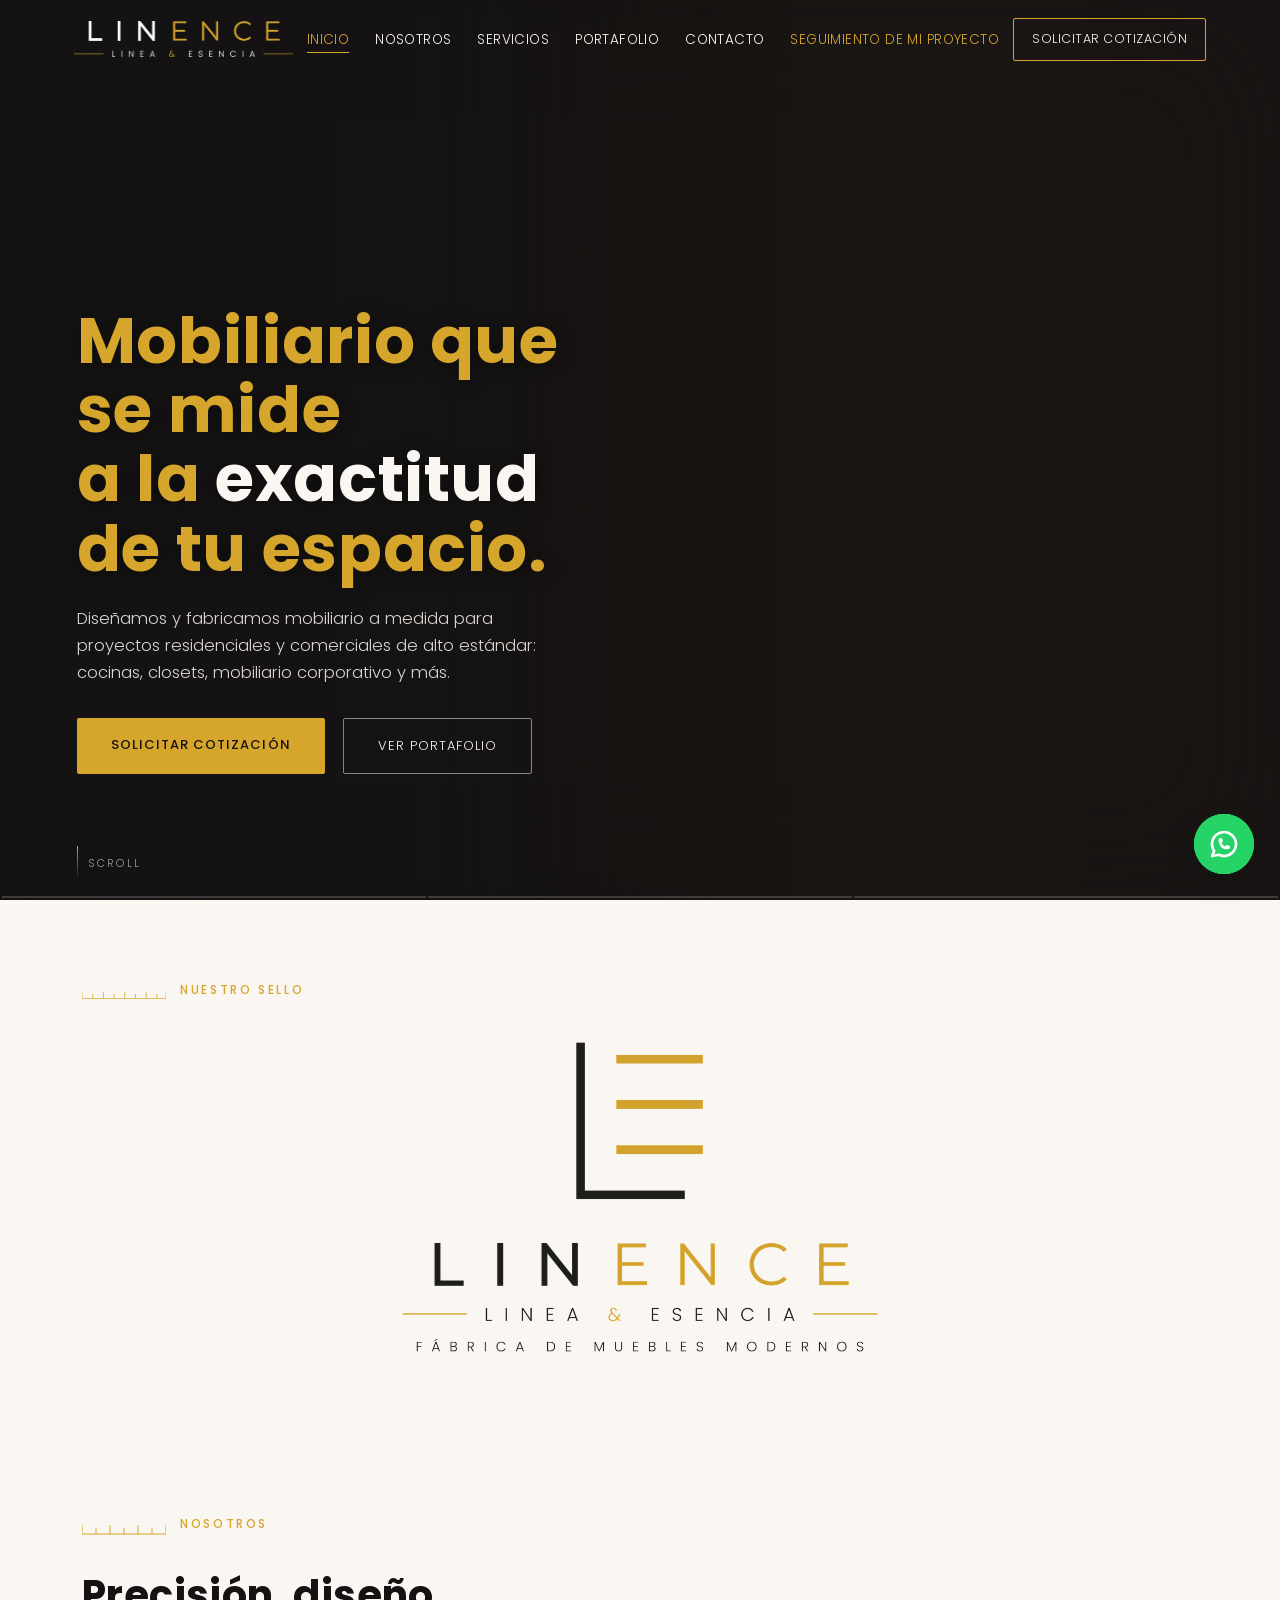
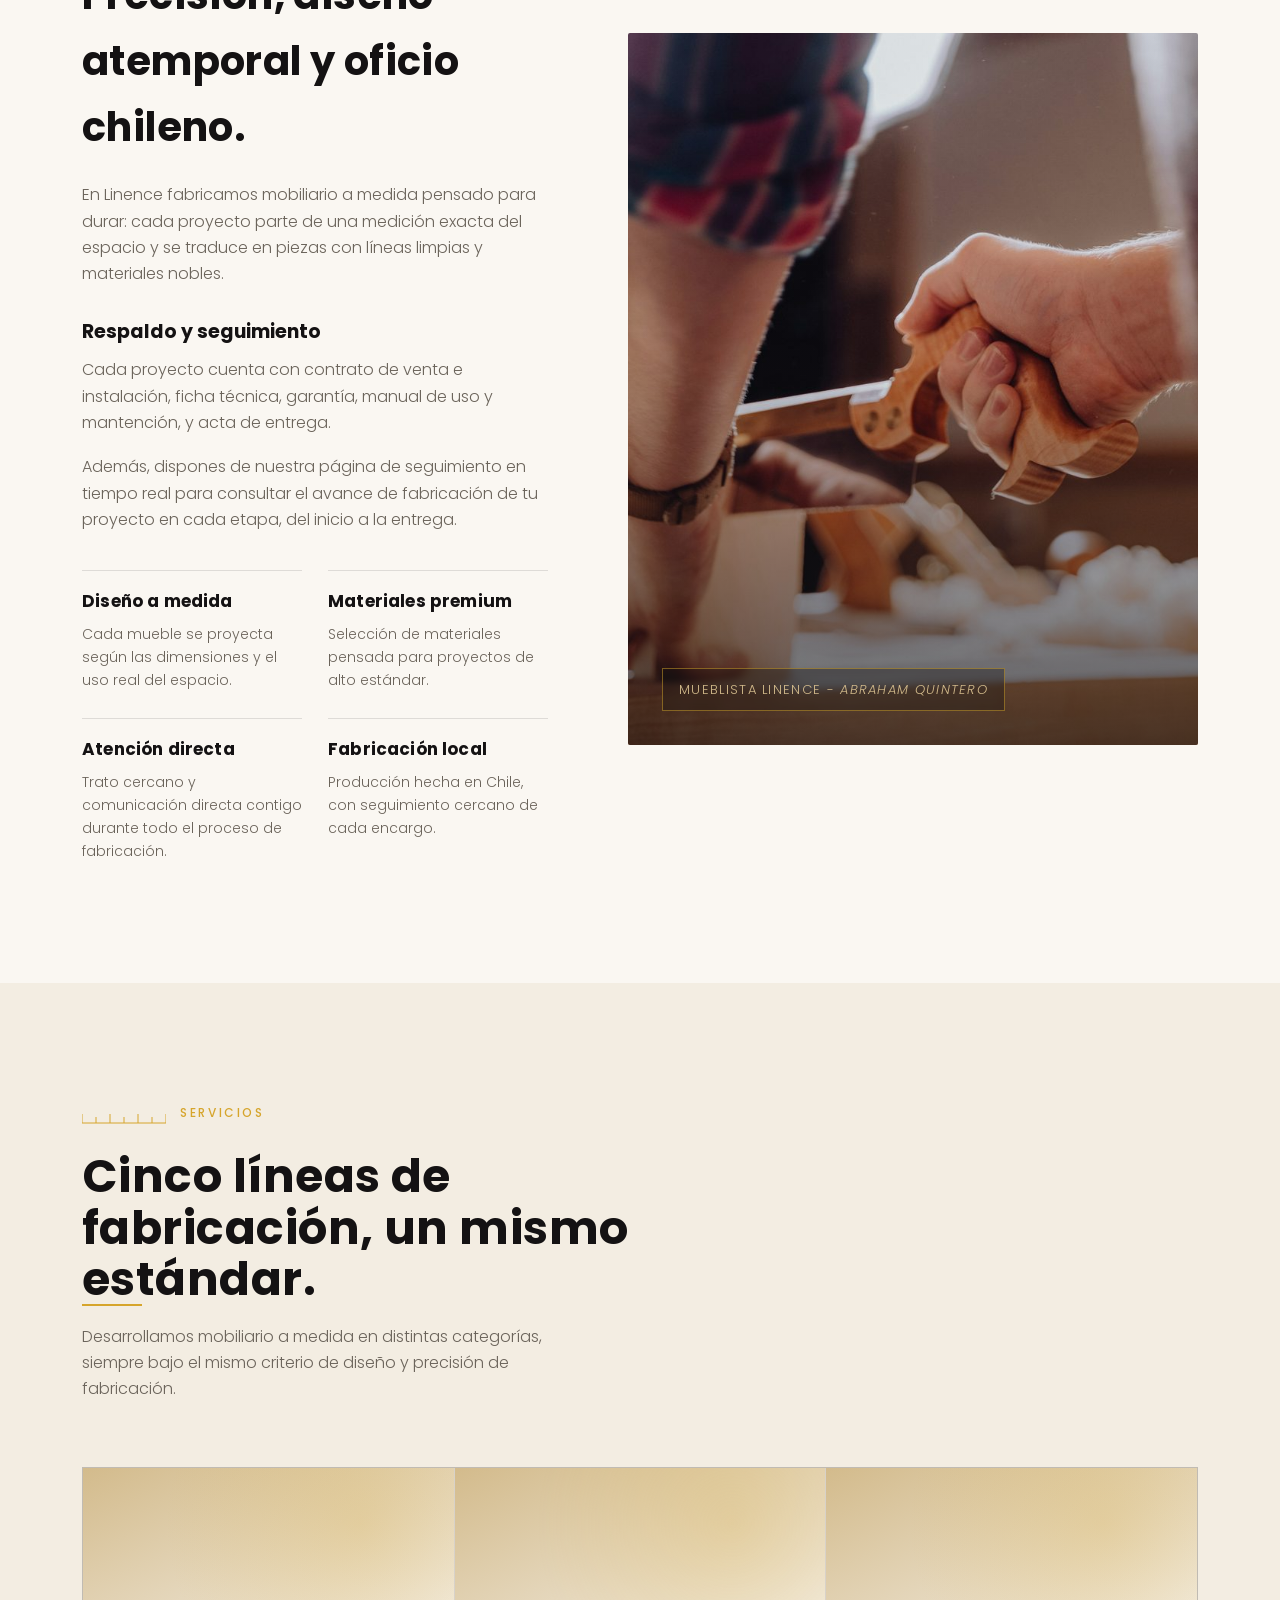
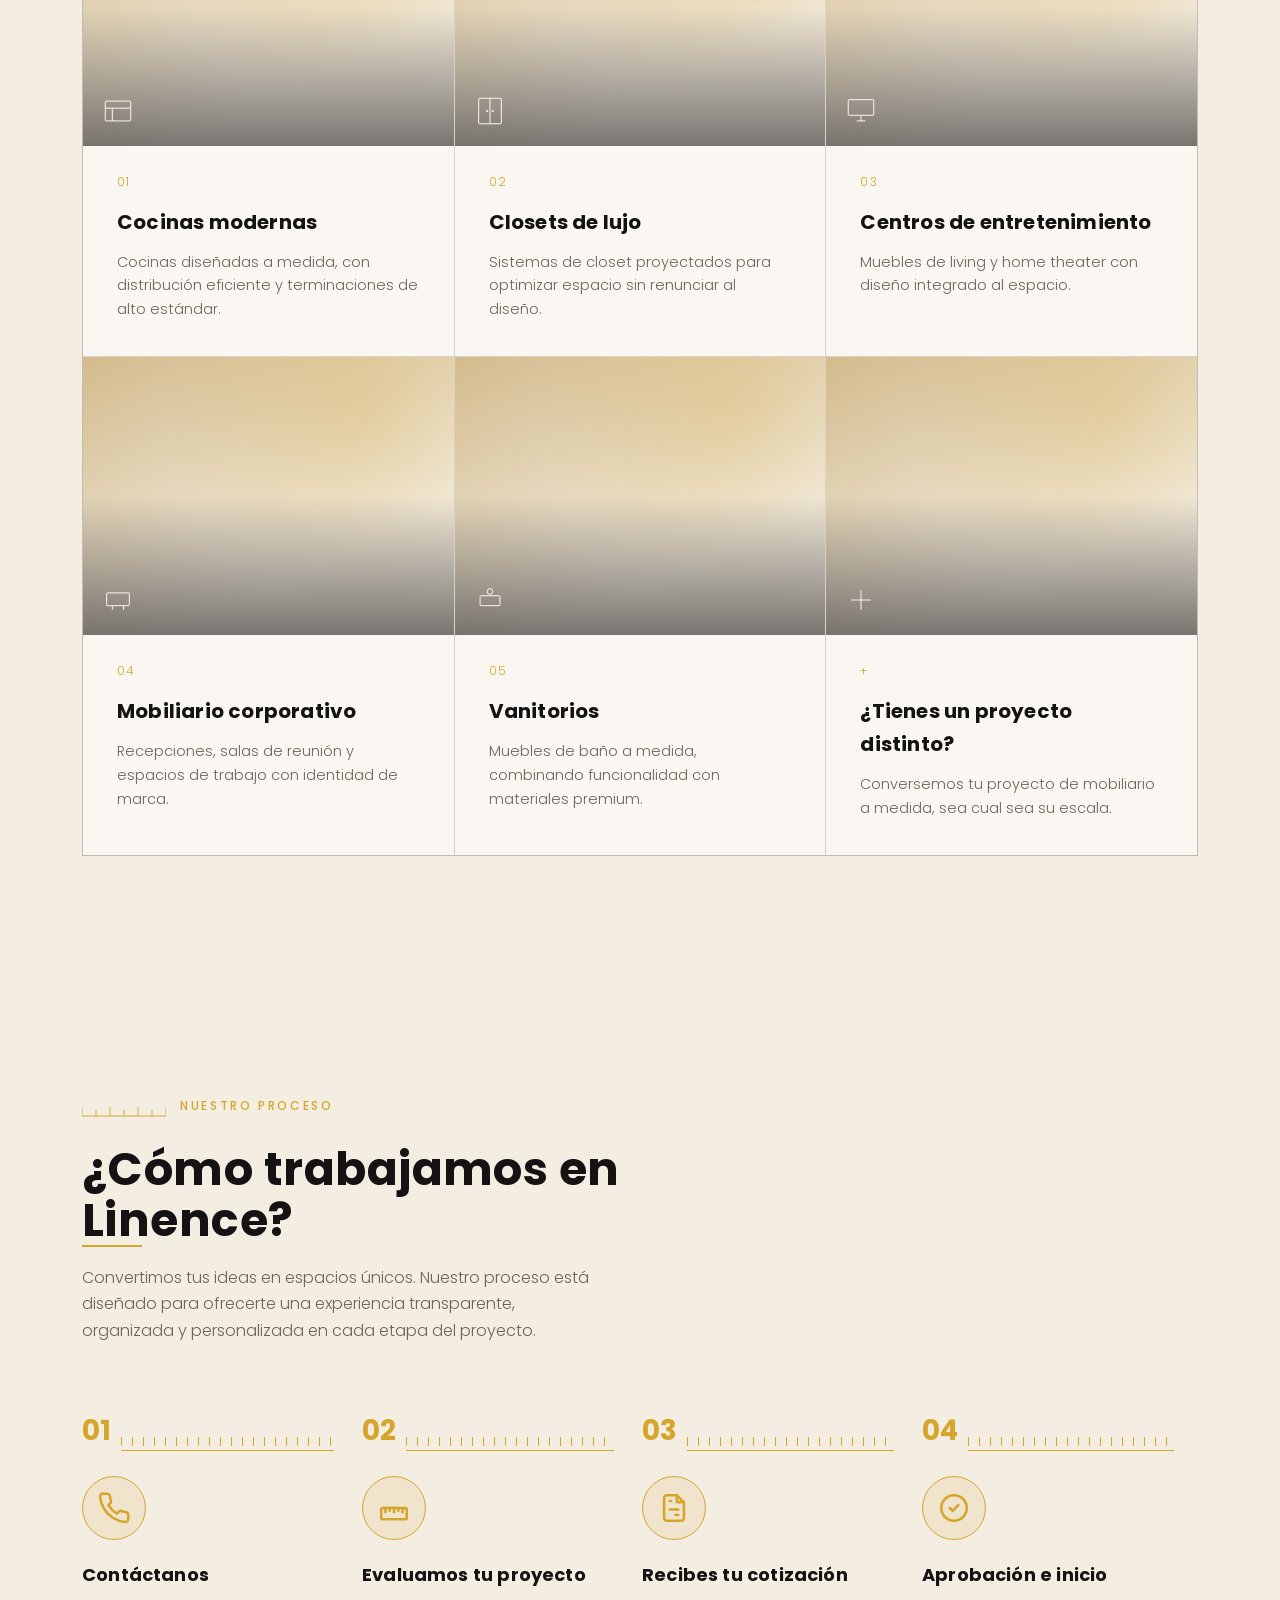
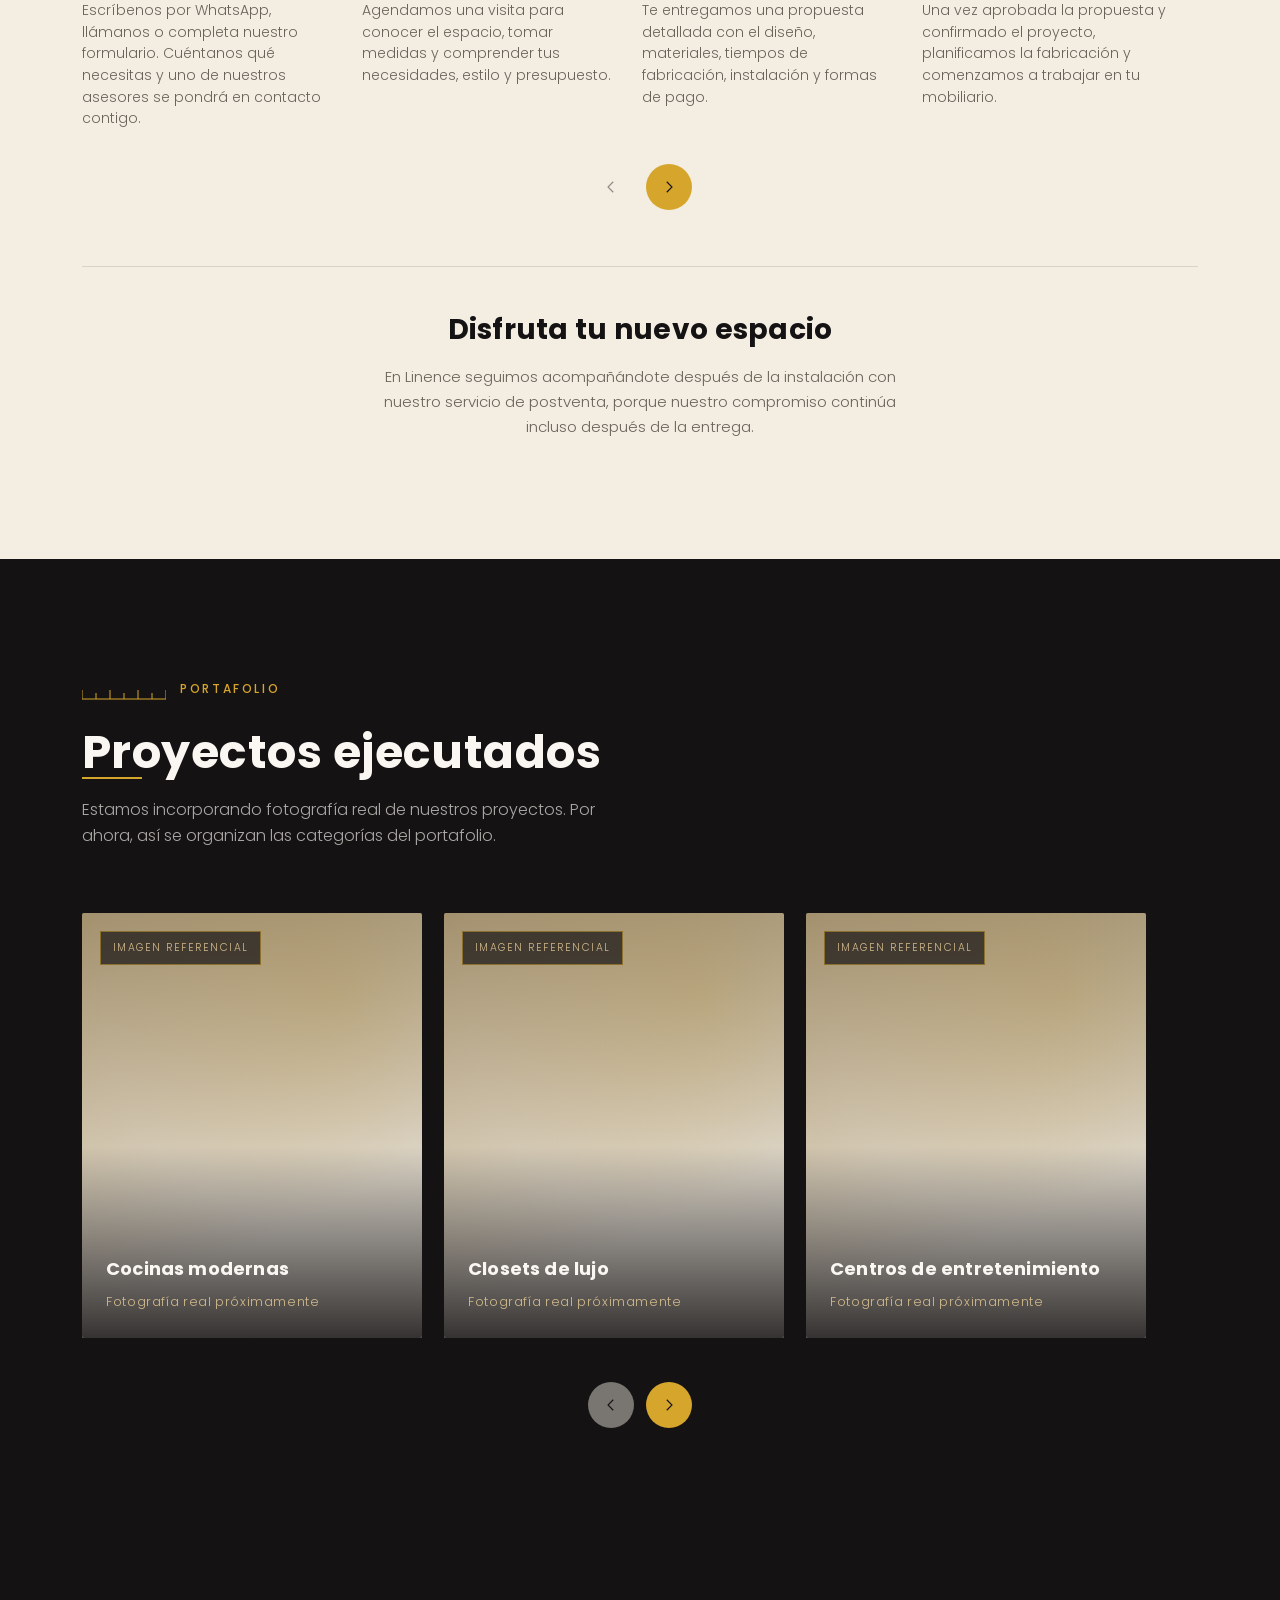
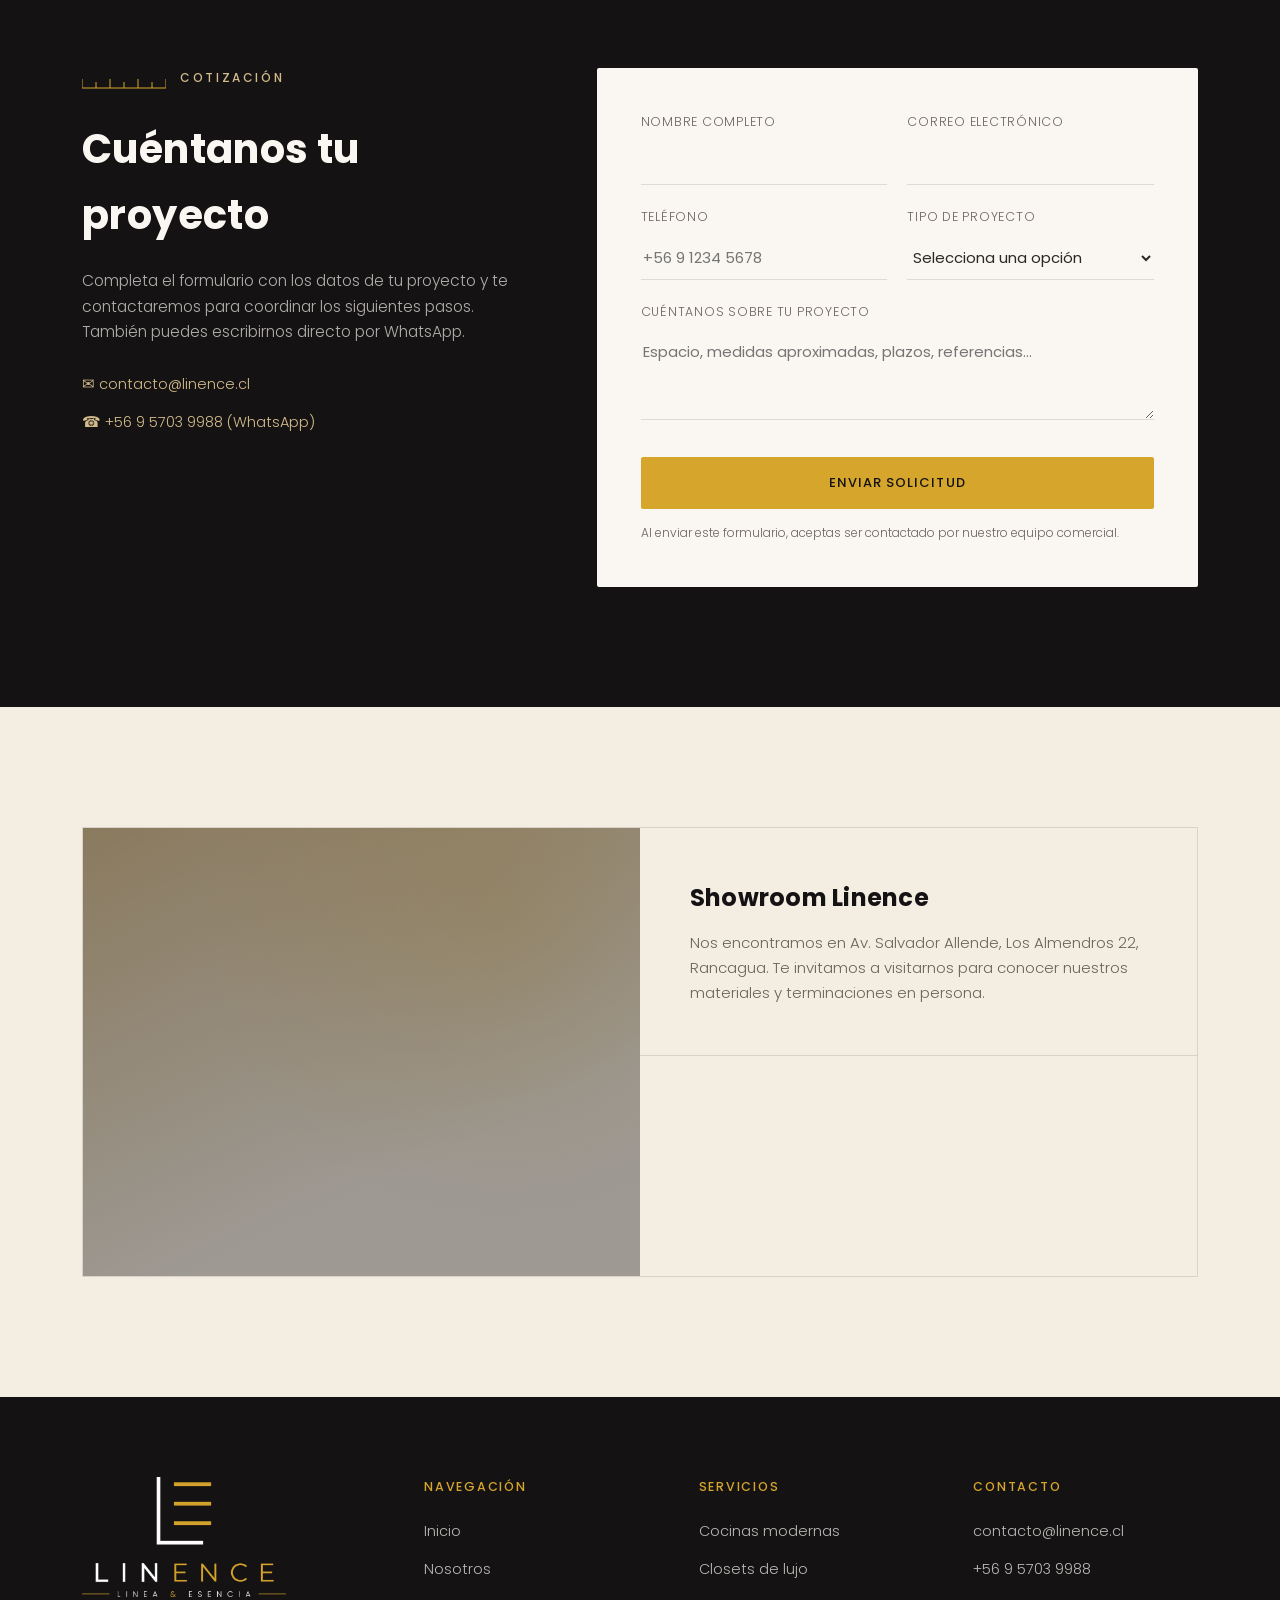
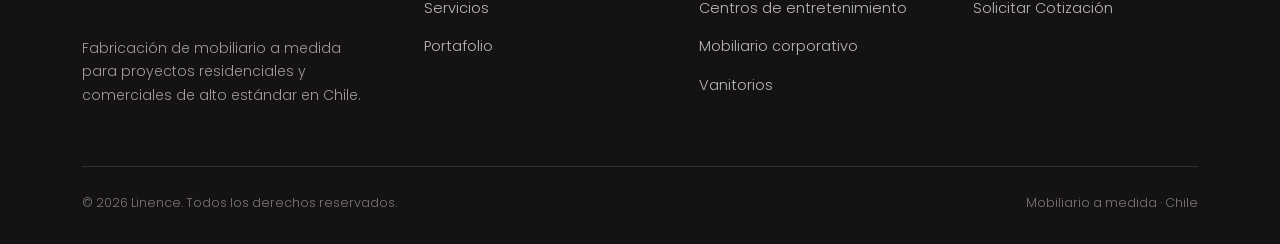
==== commit bd3a0ced: "Revise showroom details and update map iframe Updated showroom information and map location." ====
--- a/index.html
+++ b/index.html
@@ -1597,18 +1597,16 @@
       <div class="showroom-visual">
           <div class="skeleton" data-skeleton></div>
         <img src="https://images.unsplash.com/photo-1604328727766-a151d1045ab4?w=900&q=80&auto=format&fit=crop" alt="Showroom Linence" loading="lazy">
-        <span class="badge">Próximamente</span>
       </div>
       <div class="showroom-right">
         <div class="showroom-copy">
           <h3>Showroom Linence</h3>
-          <p>Estamos definiendo la dirección de nuestro showroom. Muy pronto podrás visitarnos para conocer nuestros materiales y terminaciones en persona.</p>
+          <p>Nos encontramos en Av. Salvador Allende, Los Almendros 22, Rancagua. Te invitamos a visitarnos para conocer nuestros materiales y terminaciones en persona.</p>
         </div>
         <div class="showroom-map-block">
           <div class="map-frame">
           <div class="skeleton" data-skeleton></div>
-            <span class="map-badge">Ubicación referencial</span>
-            <iframe src="https://www.google.com/maps?q=Rancagua,+Chile&output=embed" loading="lazy" allowfullscreen title="Mapa referencial Rancagua, Chile"></iframe>
+            <iframe src="https://www.google.com/maps?q=Av.+Salvador+Allende,+Los+Almendros+22,+Rancagua,+Chile&output=embed" loading="lazy" allowfullscreen title="Ubicación Showroom Linence, Rancagua"></iframe>
           </div>
         </div>
       </div>
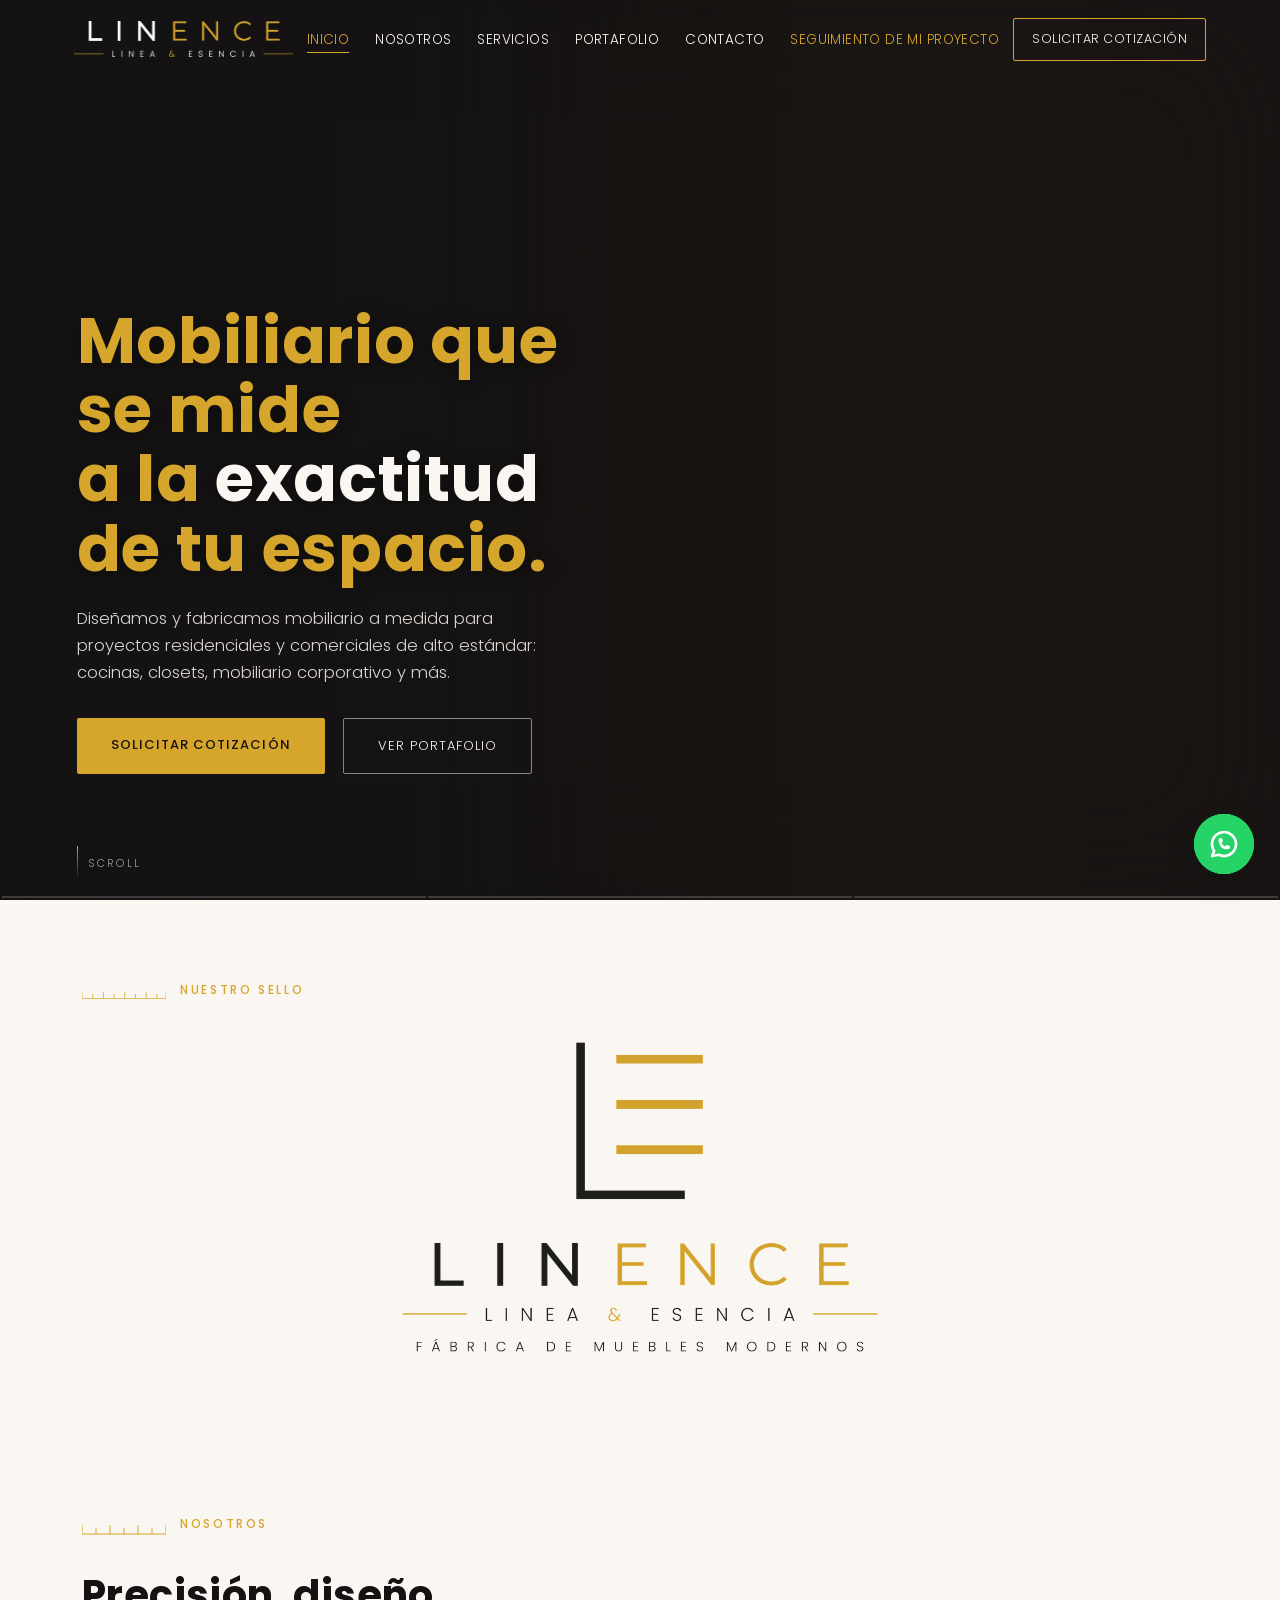
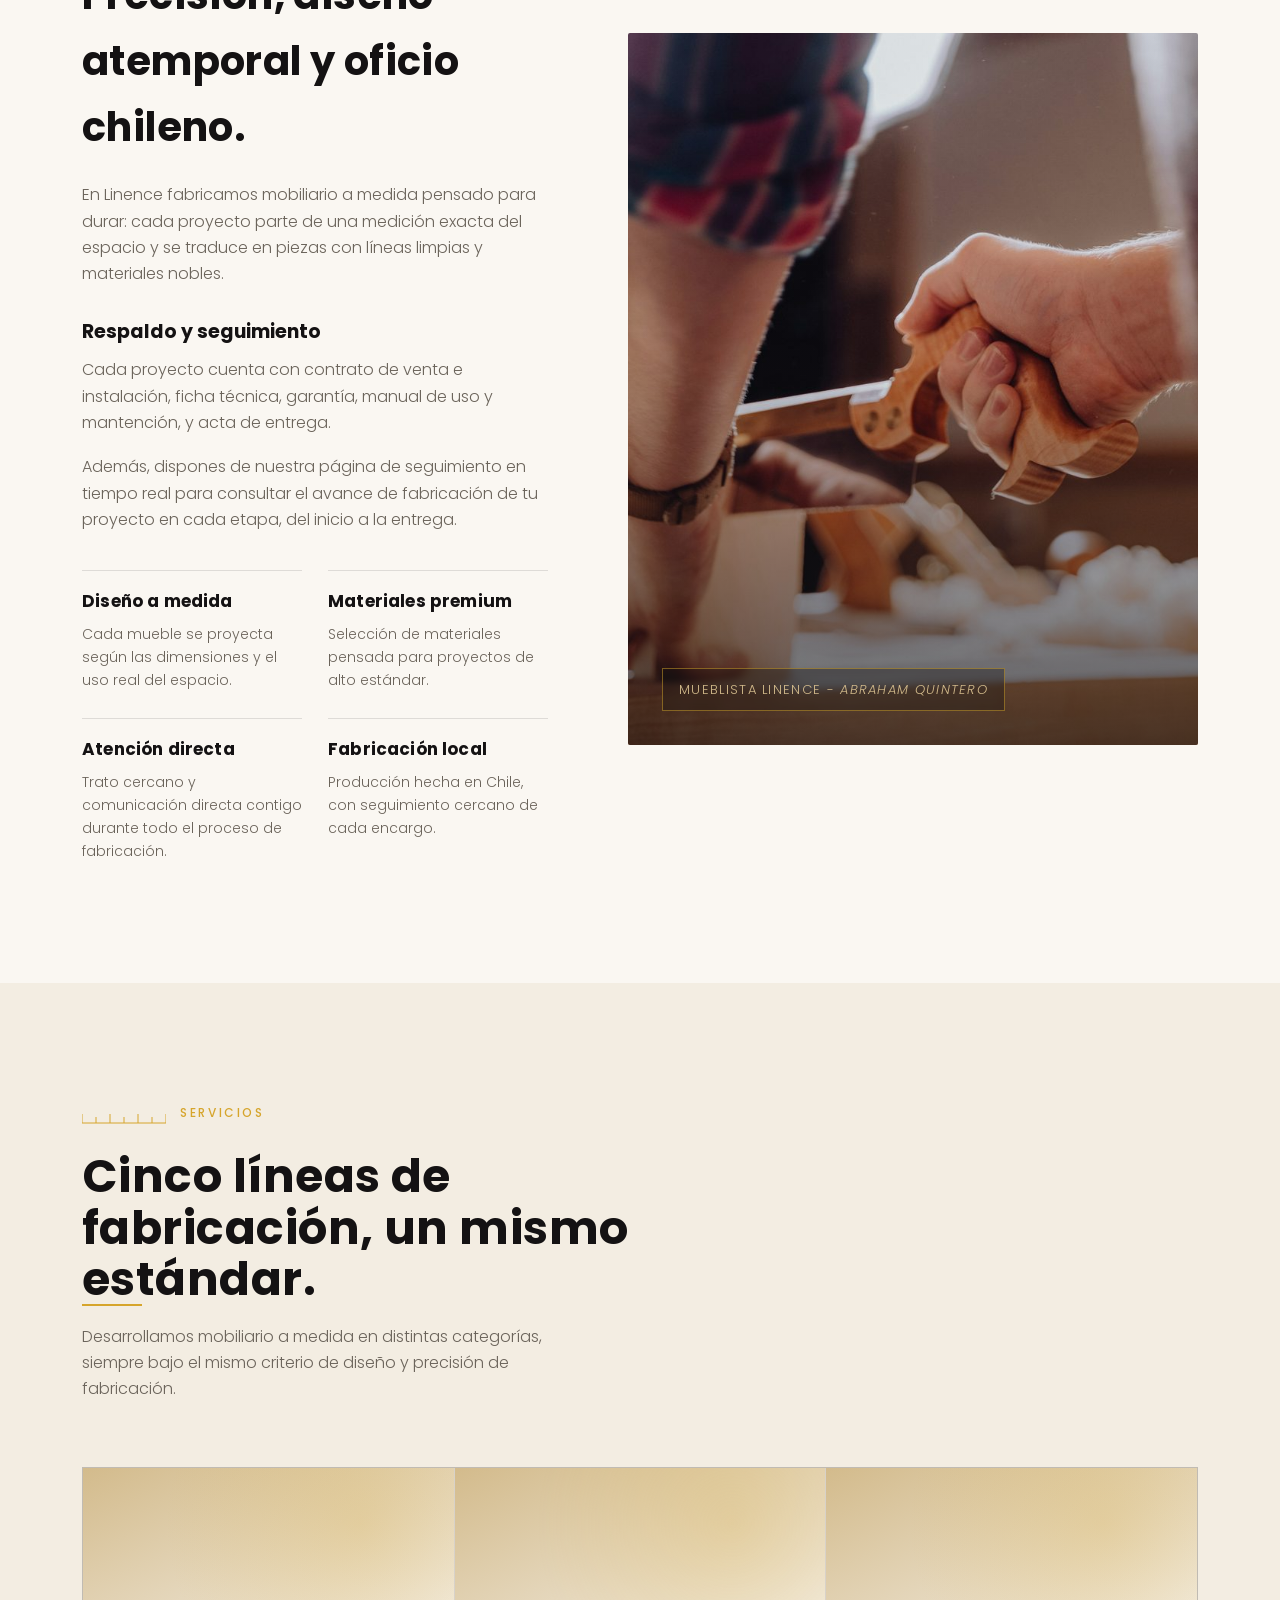
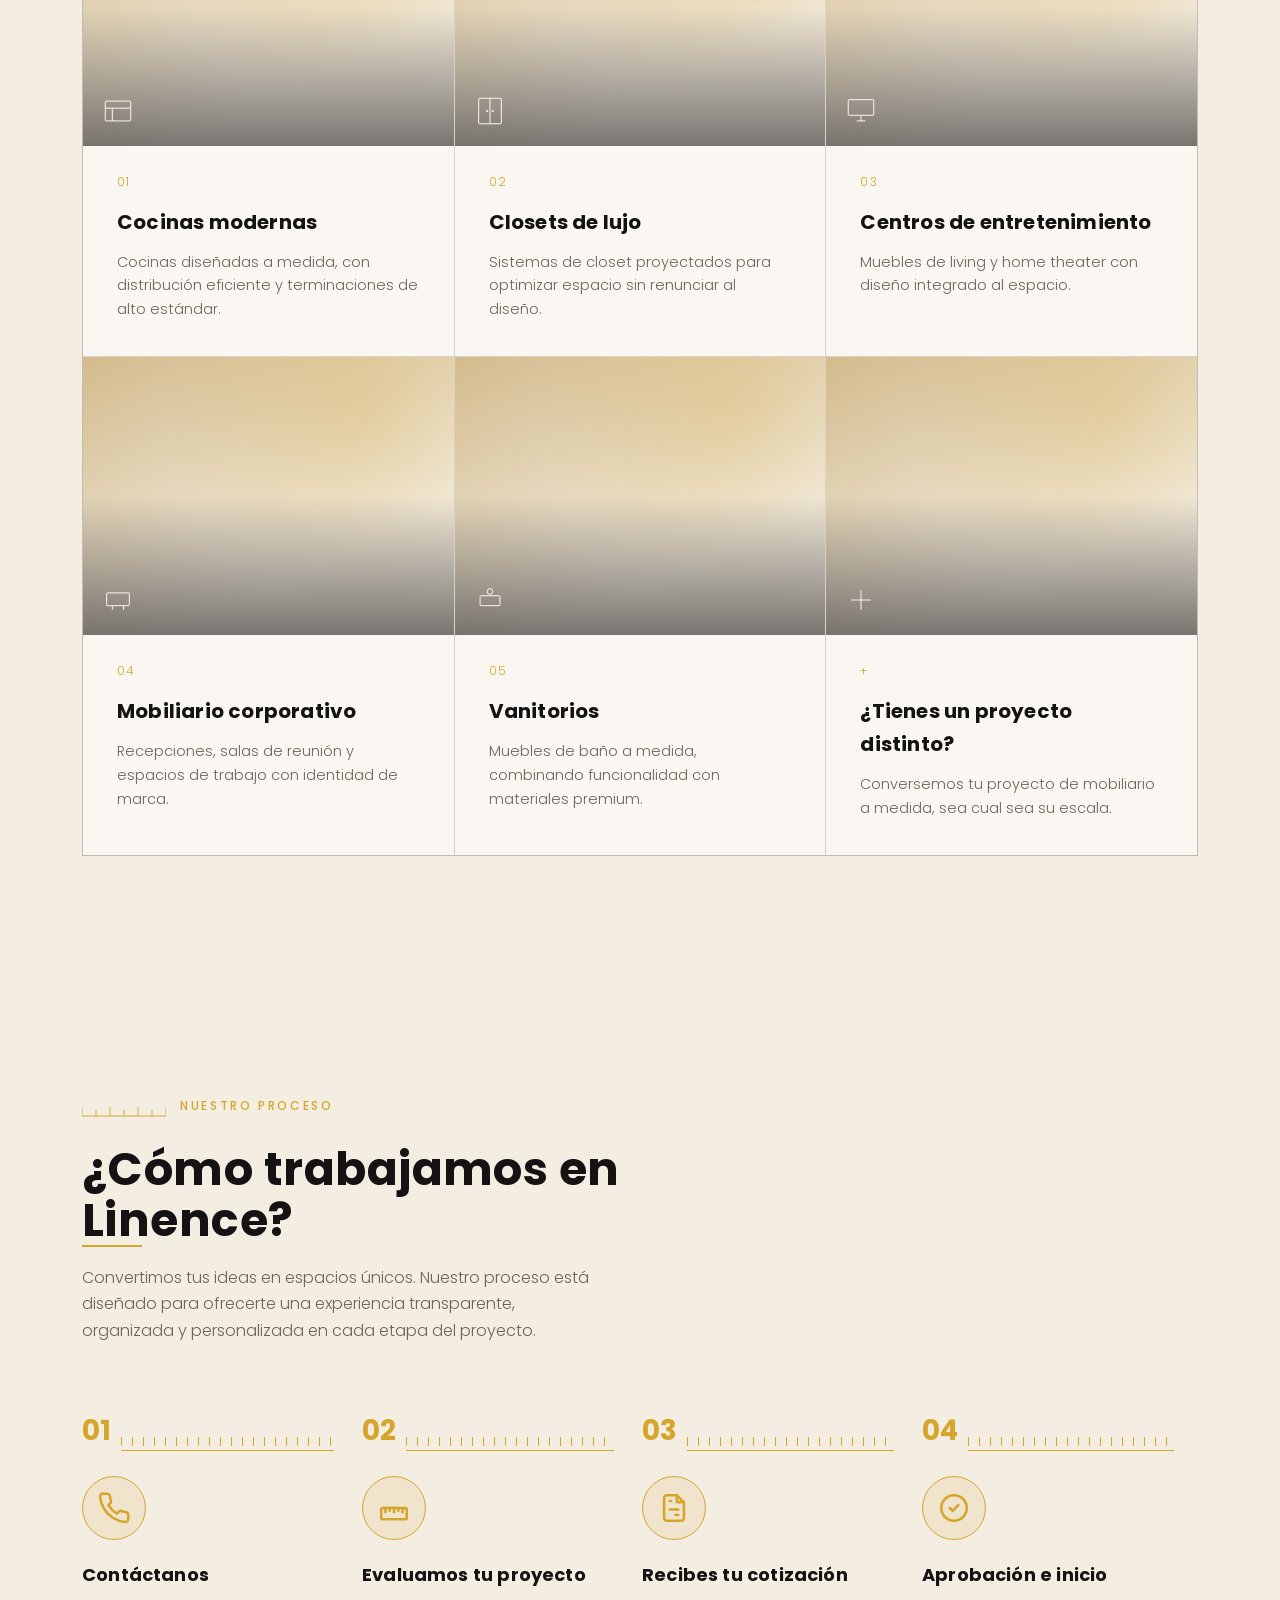
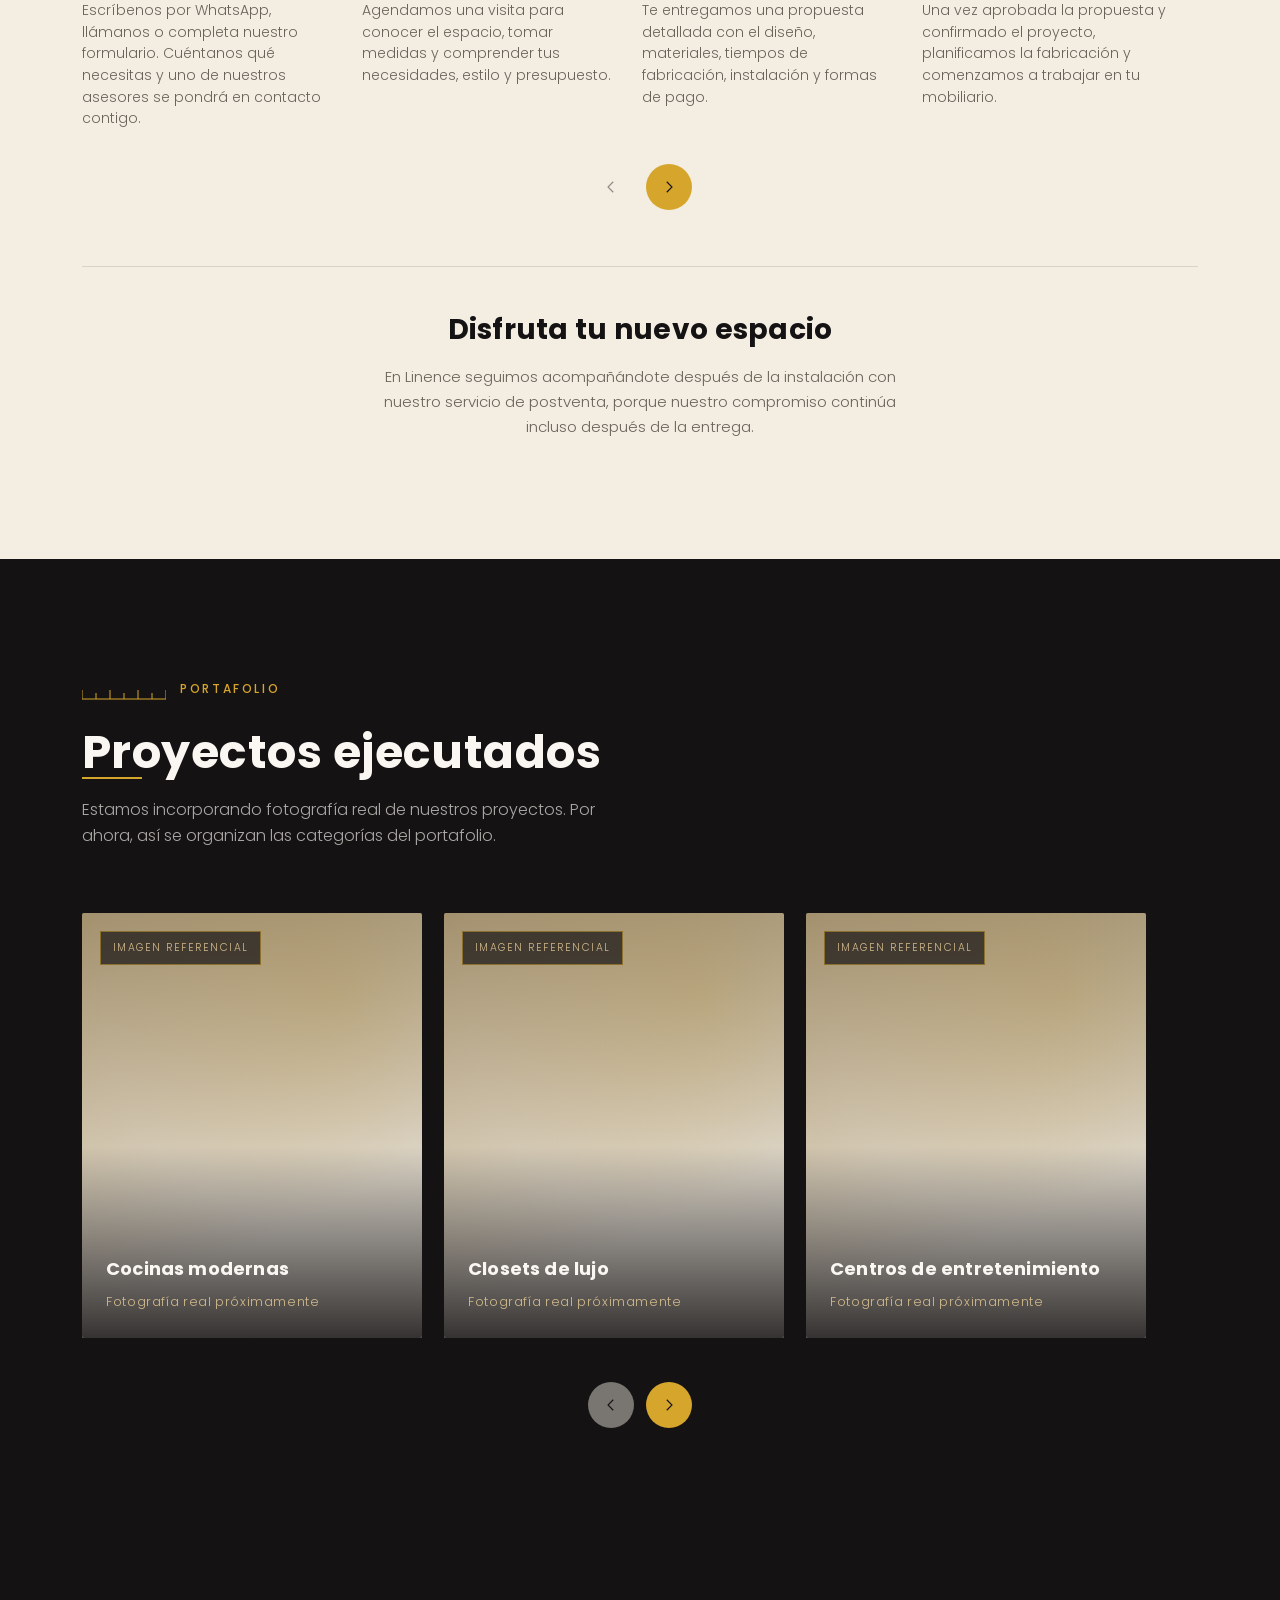
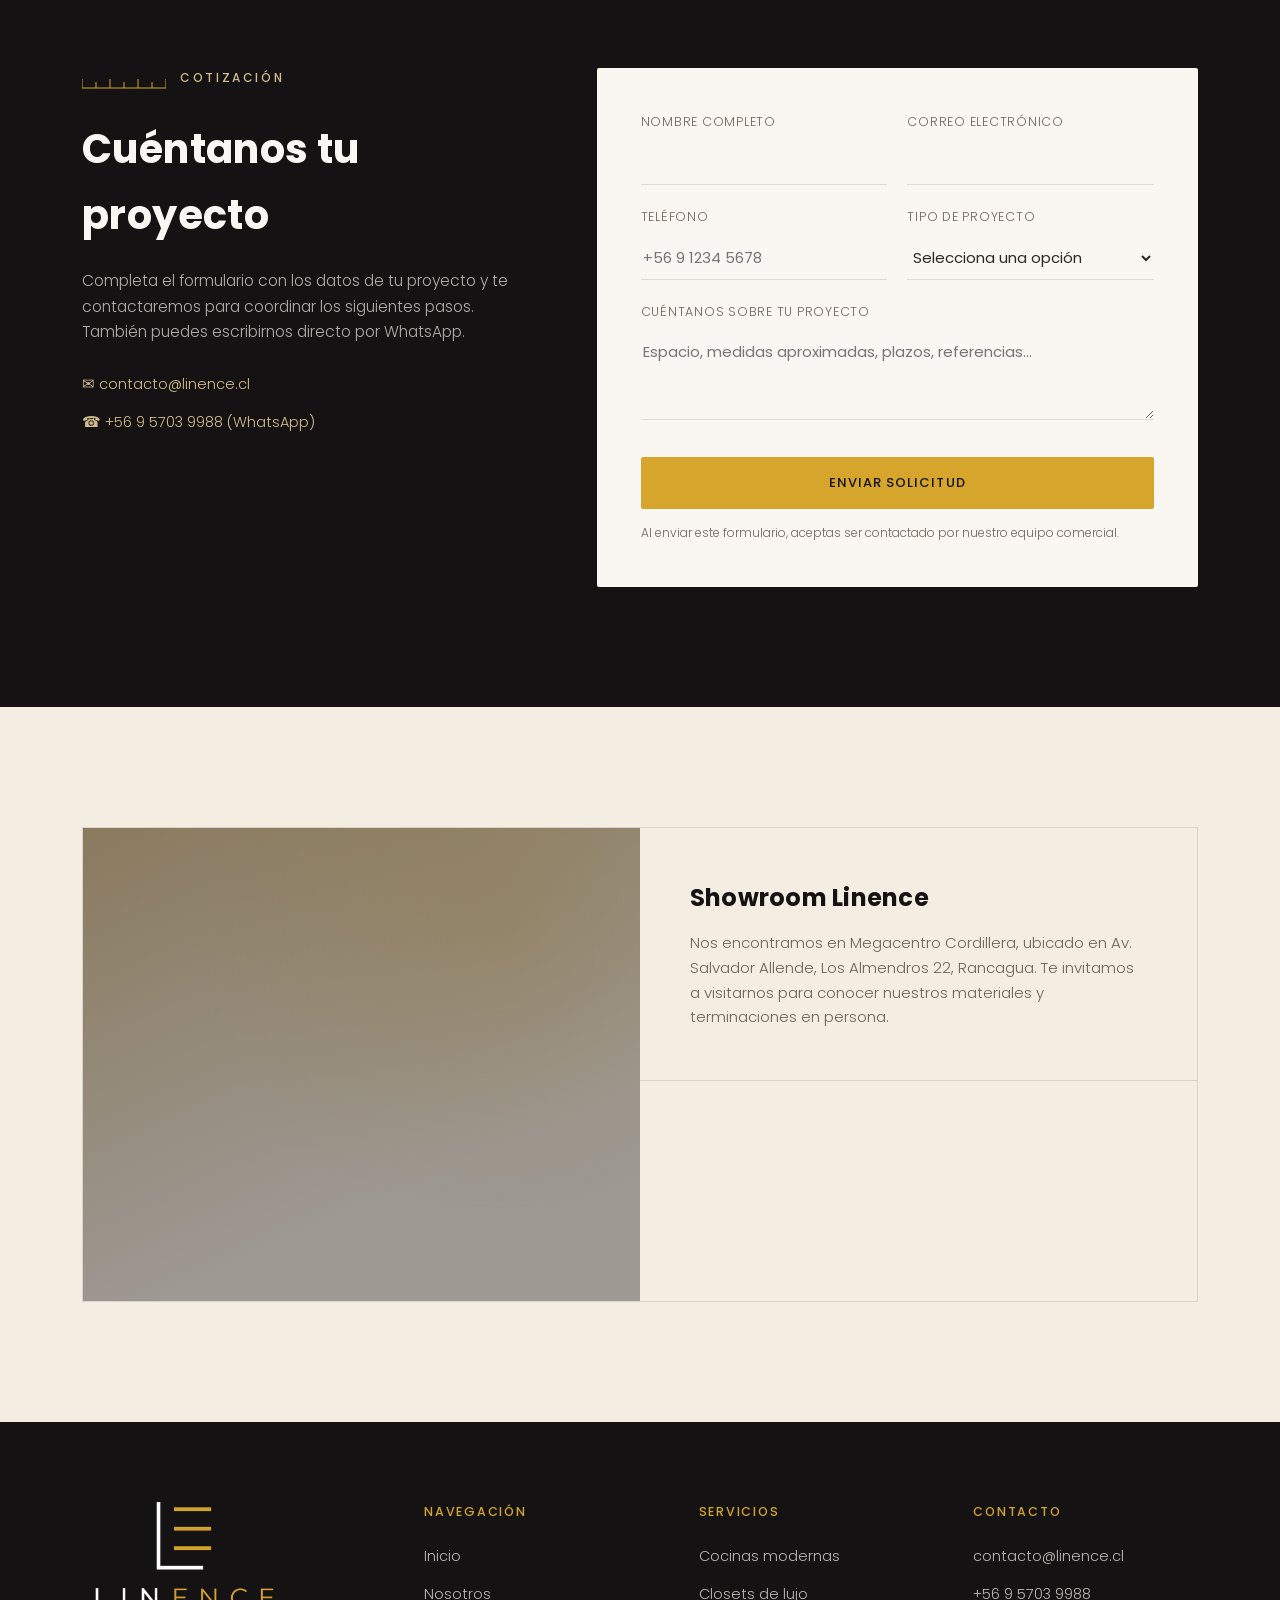
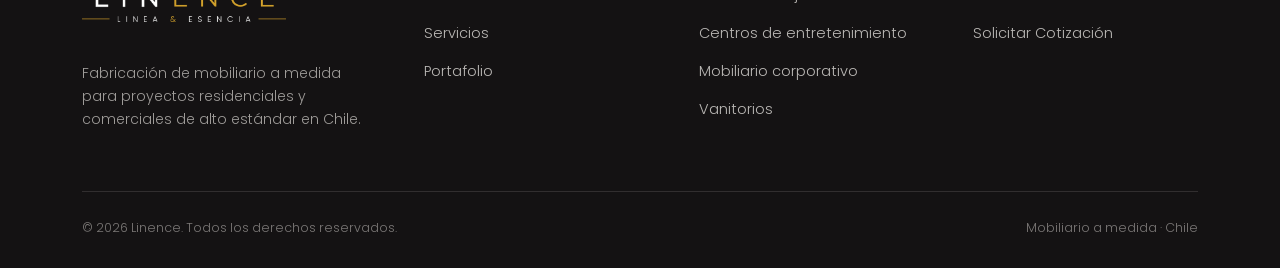
==== commit d5d6f3f8: "Update showroom address in index.html" ====
--- a/index.html
+++ b/index.html
@@ -1601,12 +1601,12 @@
       <div class="showroom-right">
         <div class="showroom-copy">
           <h3>Showroom Linence</h3>
-          <p>Nos encontramos en Av. Salvador Allende, Los Almendros 22, Rancagua. Te invitamos a visitarnos para conocer nuestros materiales y terminaciones en persona.</p>
+          <p>Nos encontramos en Megacentro Cordillera, ubicado en Av. Salvador Allende, Los Almendros 22, Rancagua. Te invitamos a visitarnos para conocer nuestros materiales y terminaciones en persona.</p>
         </div>
         <div class="showroom-map-block">
           <div class="map-frame">
           <div class="skeleton" data-skeleton></div>
-            <iframe src="https://www.google.com/maps?q=Av.+Salvador+Allende,+Los+Almendros+22,+Rancagua,+Chile&output=embed" loading="lazy" allowfullscreen title="Ubicación Showroom Linence, Rancagua"></iframe>
+            <iframe src="https://www.google.com/maps?q=Los+Almendros+22,+Rancagua,+Chile&output=embed" loading="lazy" allowfullscreen title="Ubicación Showroom Linence, Rancagua"></iframe>
           </div>
         </div>
       </div>
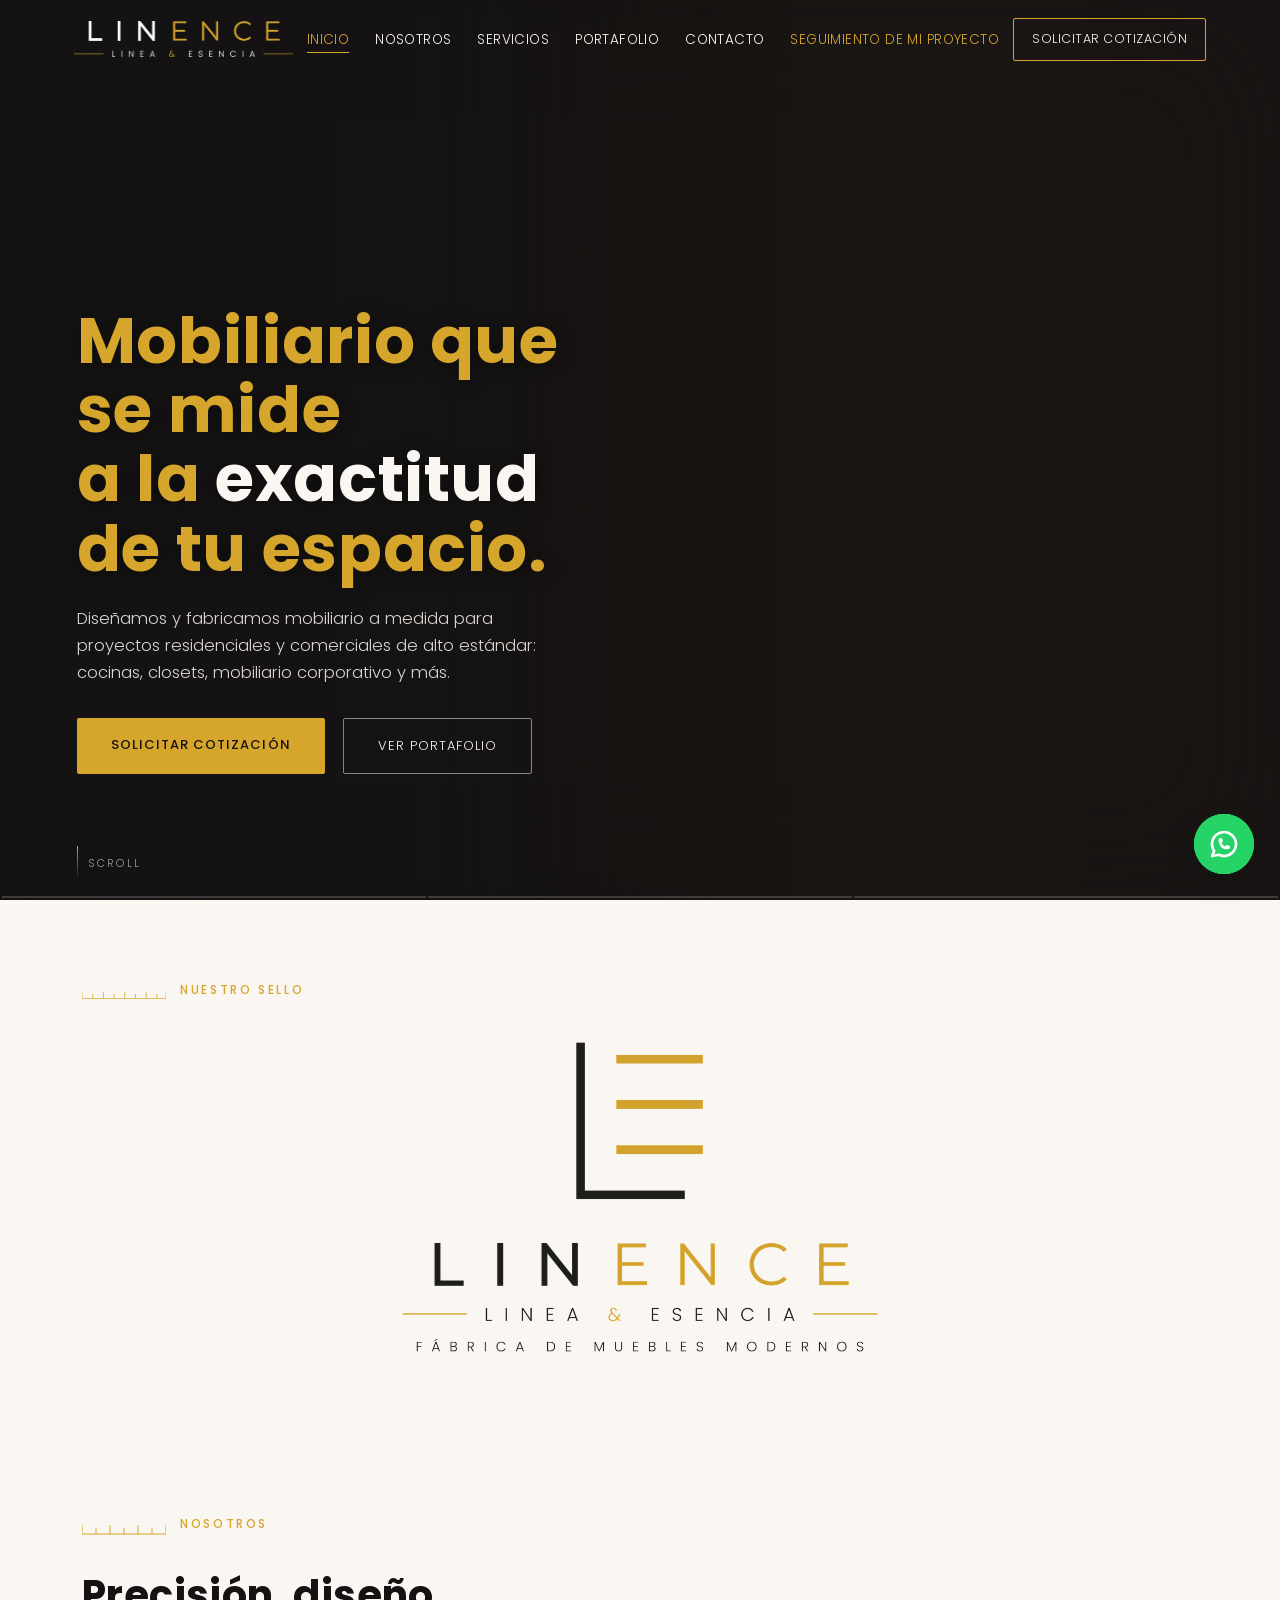
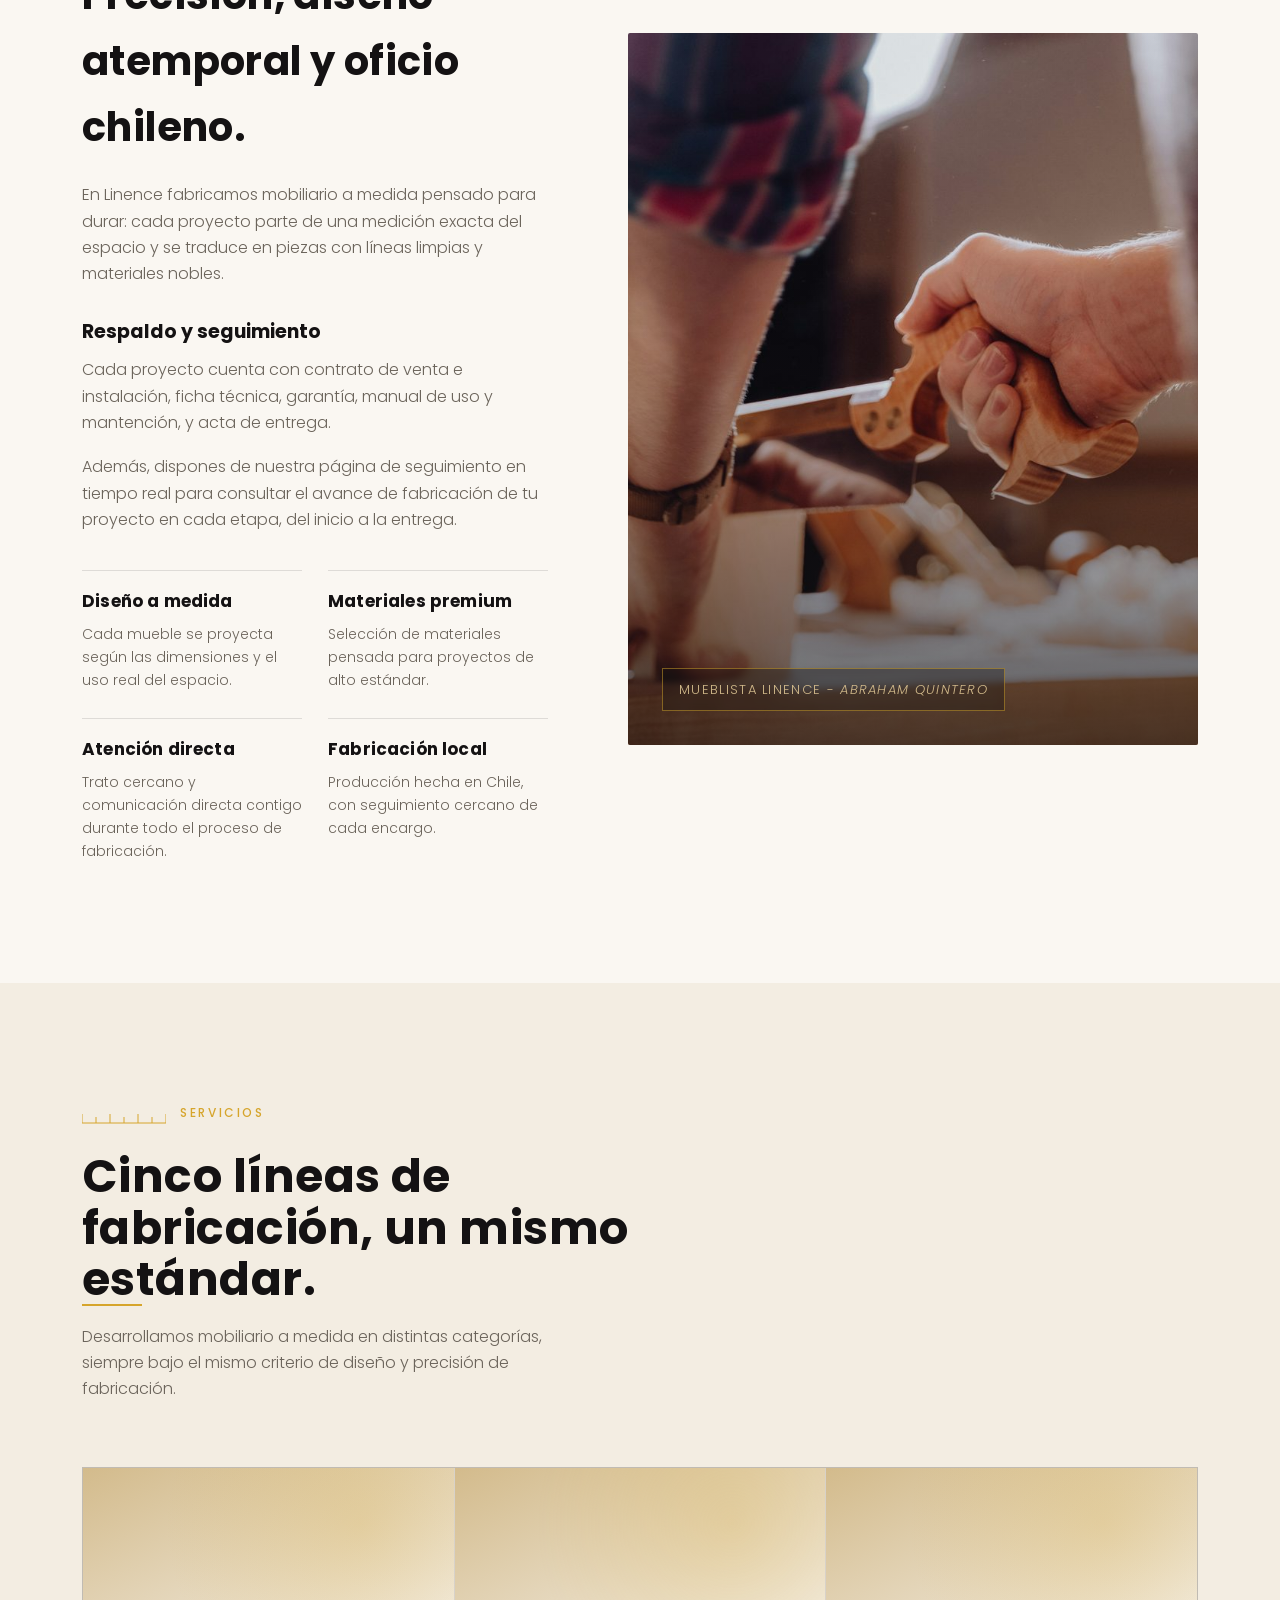
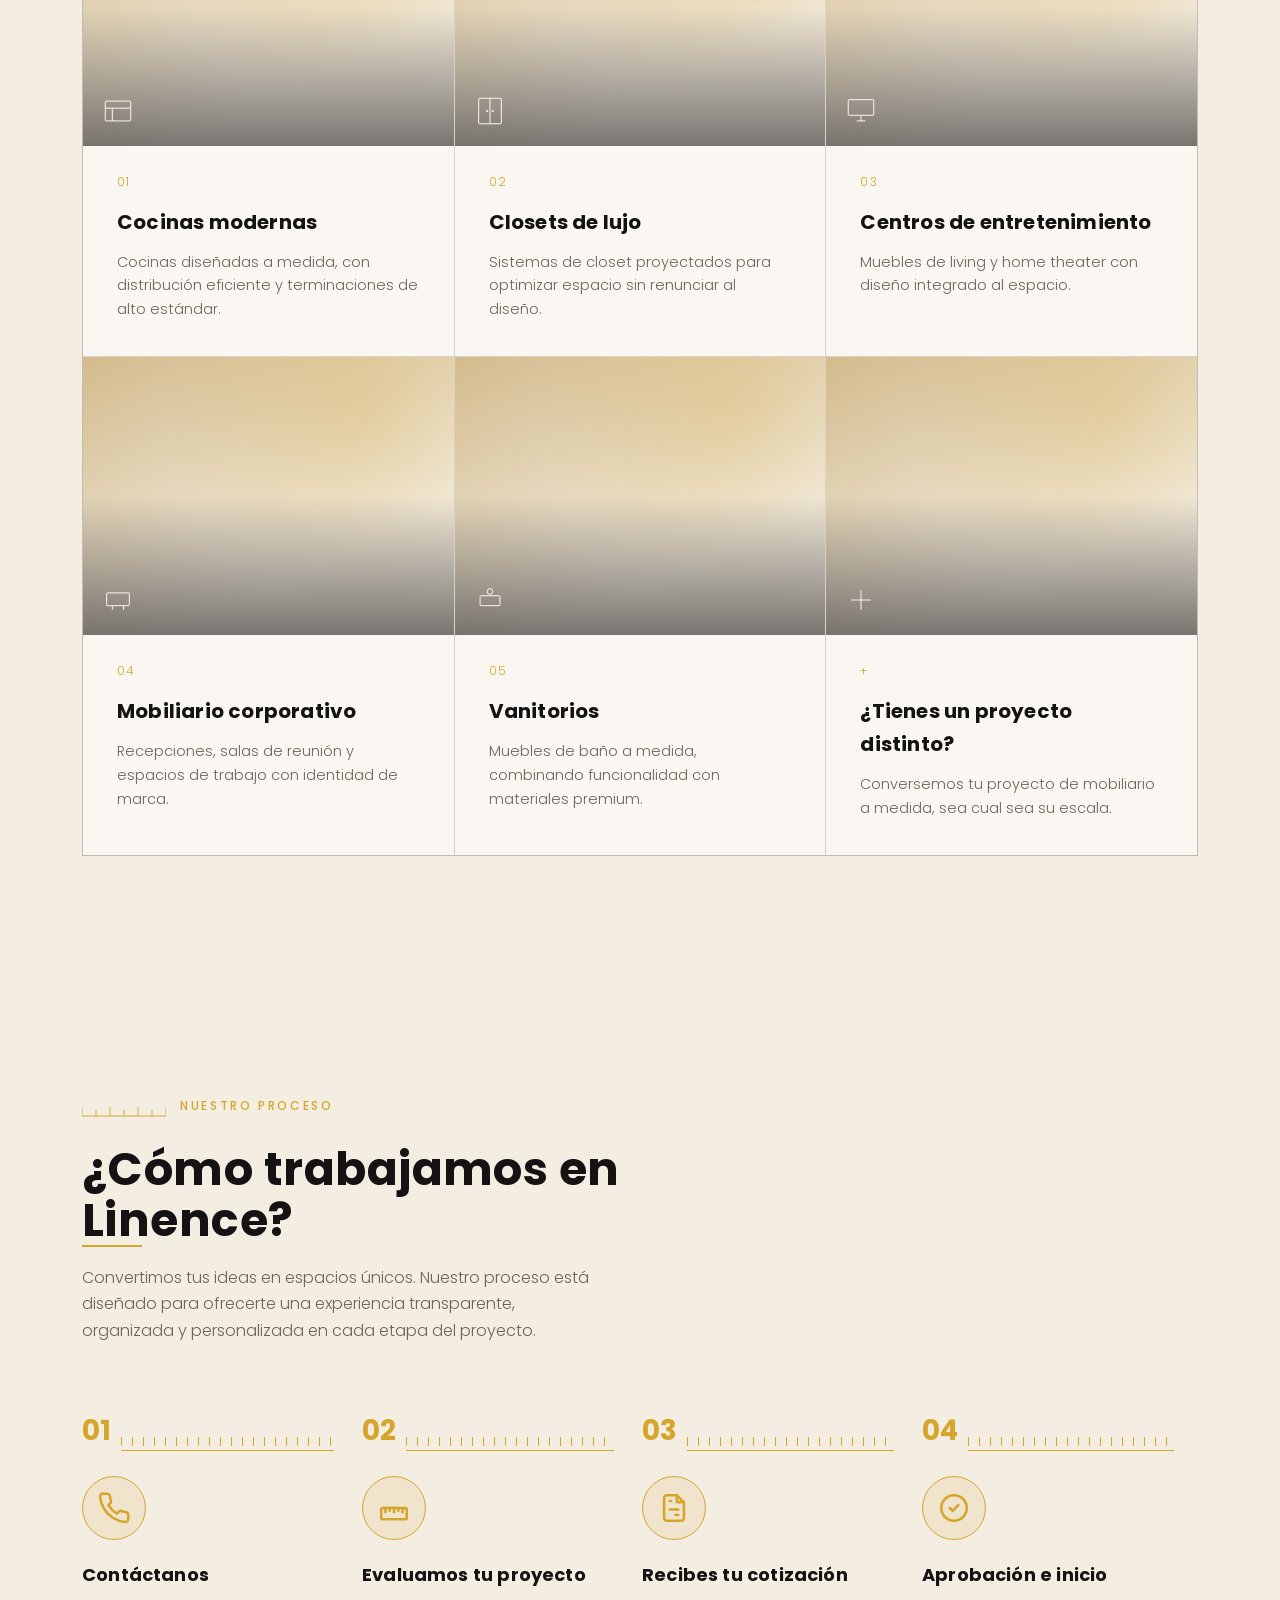
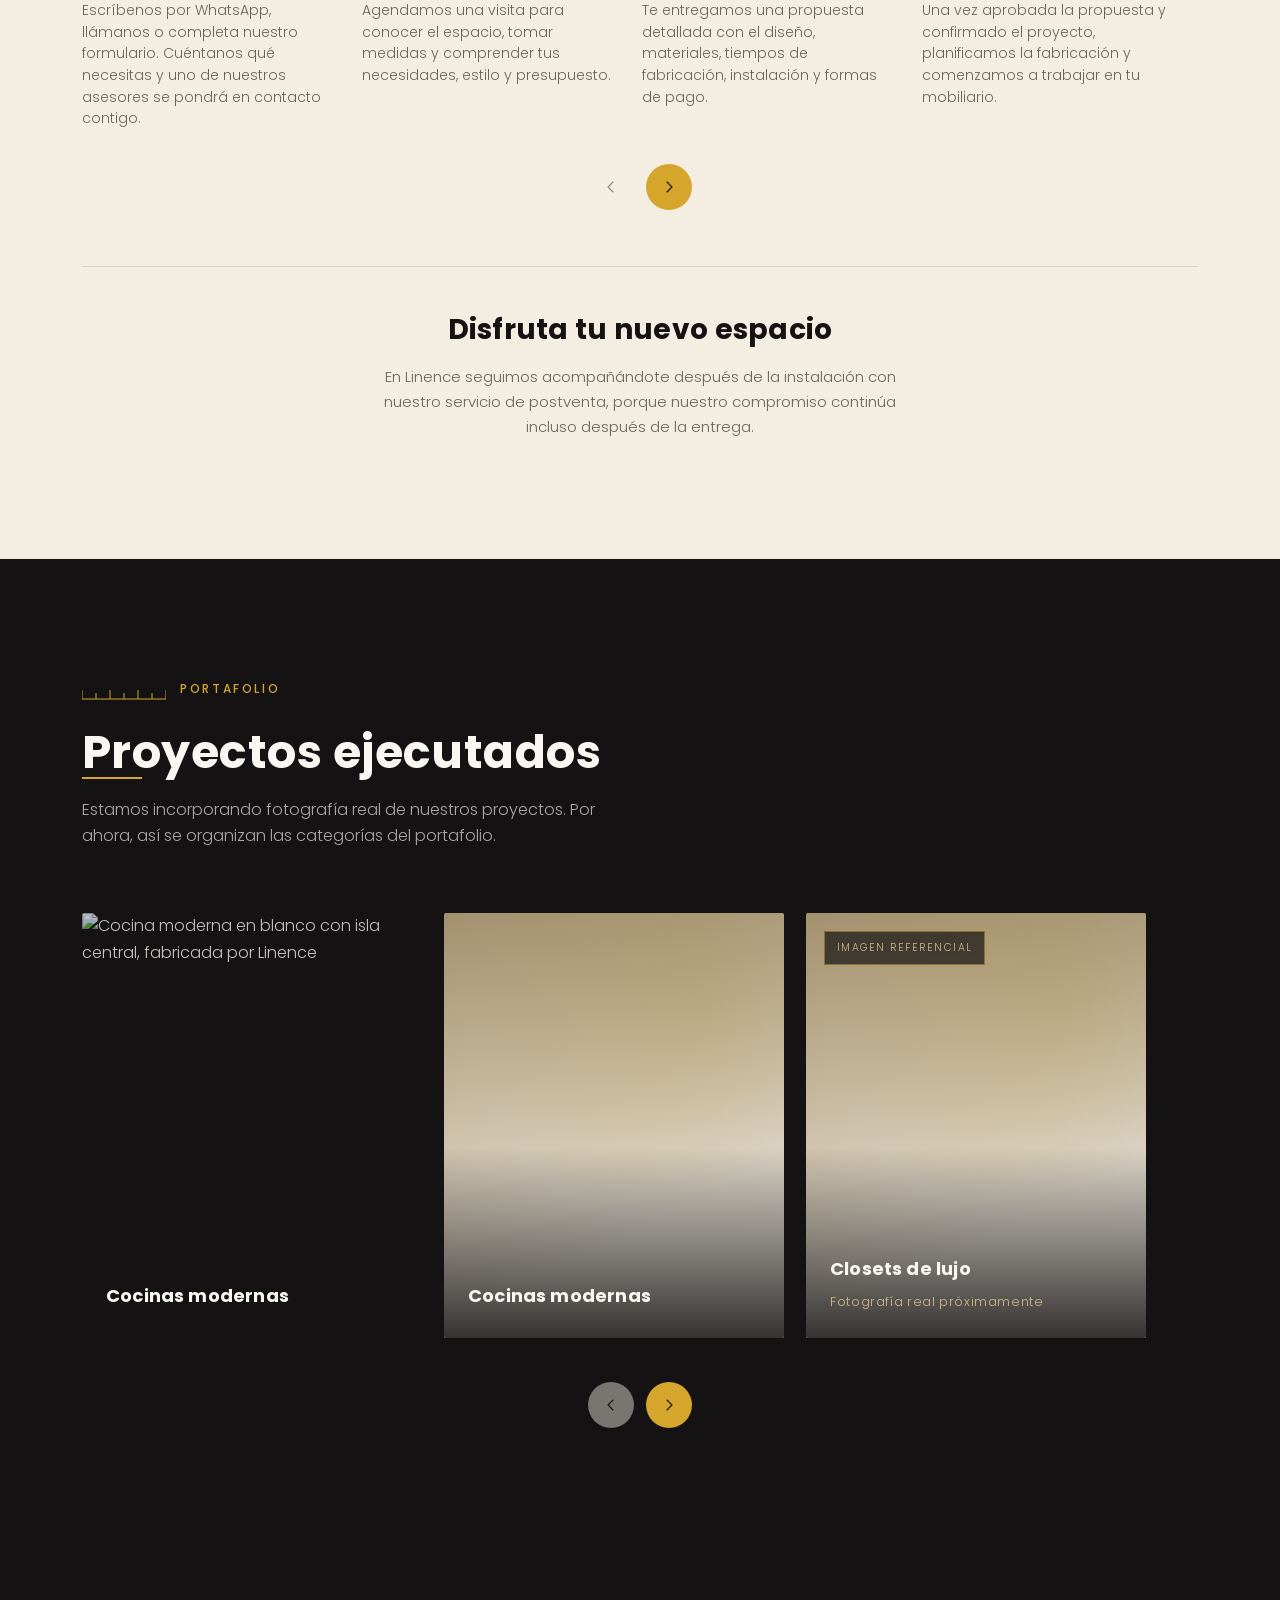
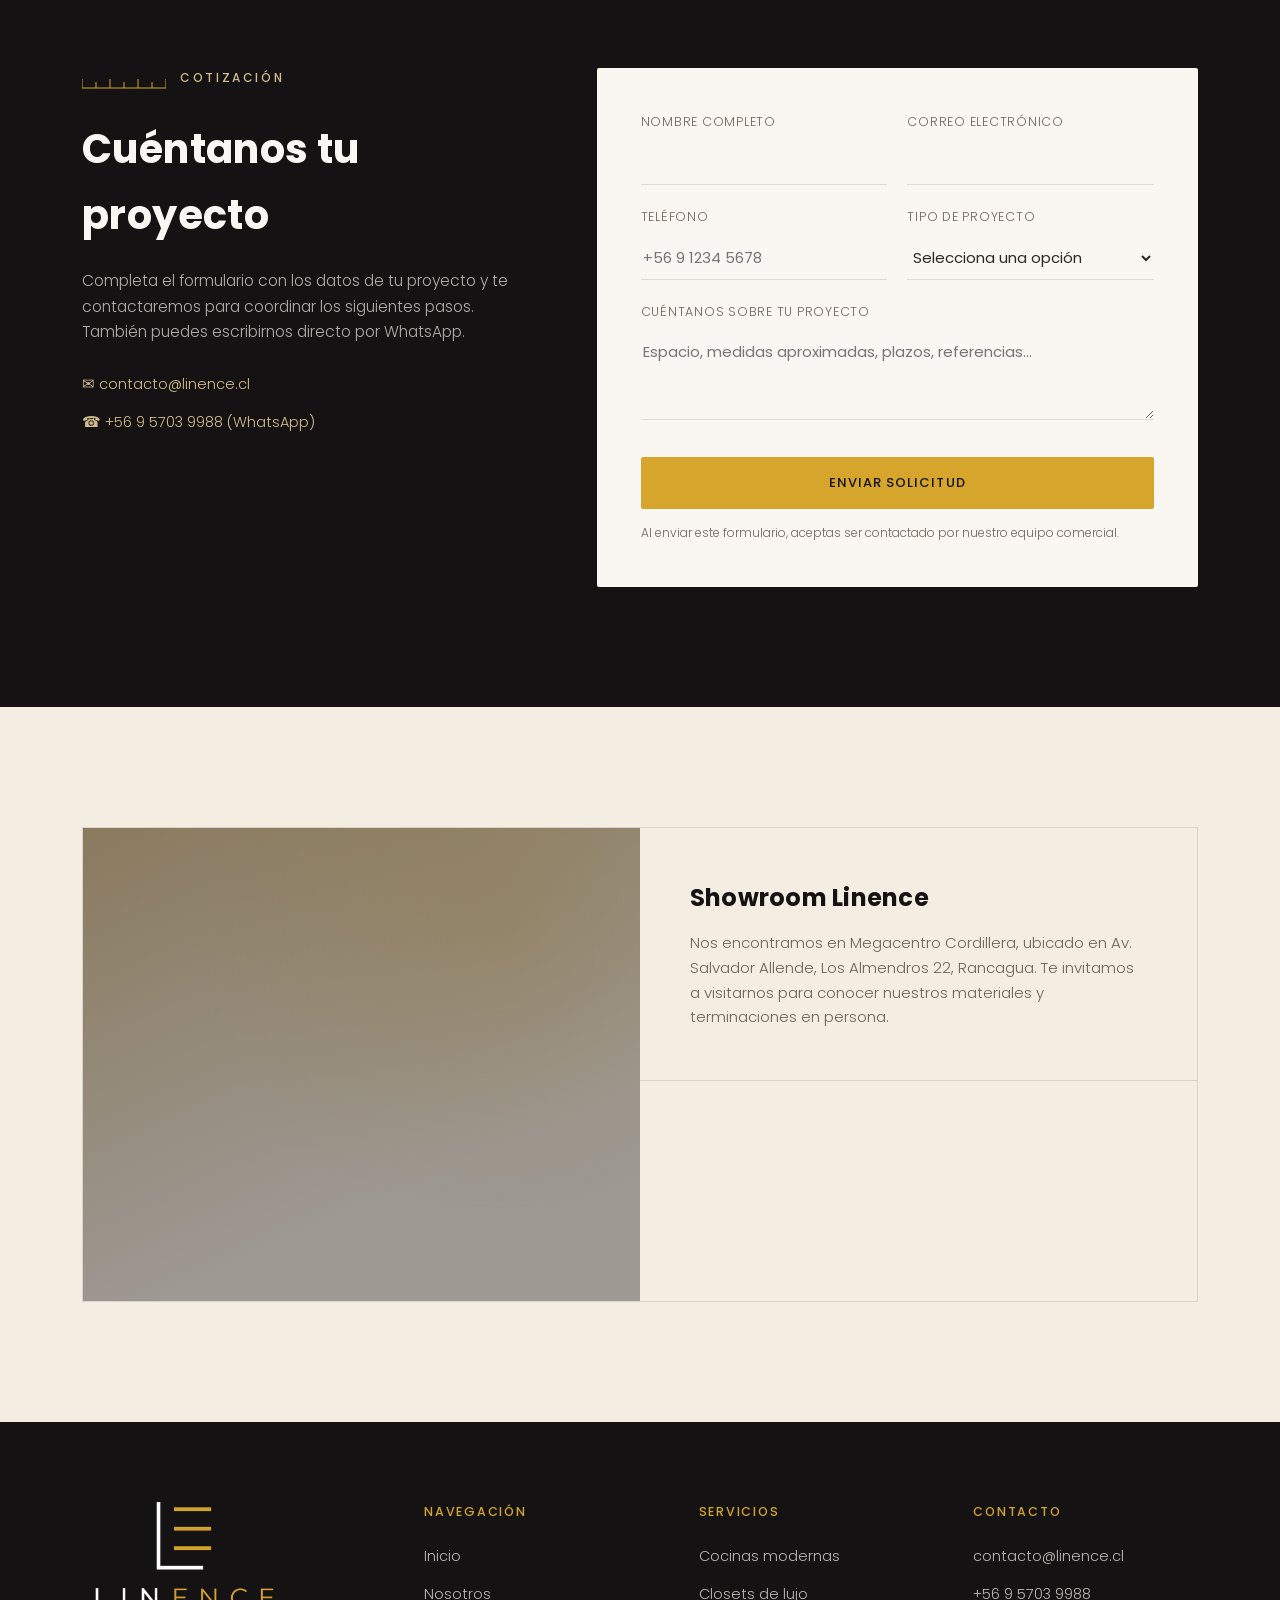
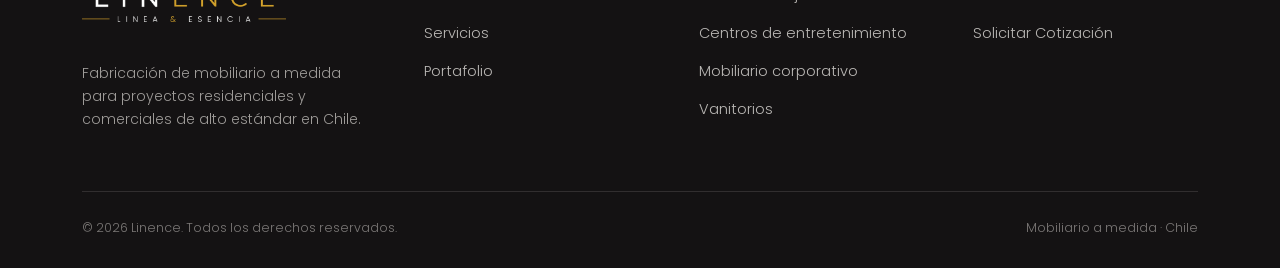
==== commit 99d3bce3: "Add new portfolio images and update layout" ====
--- a/index.html
+++ b/index.html
@@ -1491,7 +1491,8 @@
     </div>
 
     <div class="portfolio-scroller" id="portScroller">
-      <div class="port-card"><div class="skeleton" data-skeleton></div><img src="https://images.unsplash.com/photo-1502005097973-6a7082348e28?w=700&q=80&auto=format&fit=crop" alt="Cocinas modernas" loading="lazy"><span class="badge">Imagen referencial</span><div class="meta"><h4>Cocinas modernas</h4><span>Fotografía real próximamente</span></div></div>
+      <div class="port-card"><div class="skeleton" data-skeleton></div><img src="img/cocina-blanca.jpg" alt="Cocina moderna en blanco con isla central, fabricada por Linence" width="1080" height="1350"><div class="meta"><h4>Cocinas modernas</h4></div></div>
+      <div class="port-card"><div class="skeleton" data-skeleton></div><img src="img/cocina-arena.jpg" alt="Cocina moderna color arena con isla central, fabricada por Linence" loading="lazy" width="1080" height="1350"><div class="meta"><h4>Cocinas modernas</h4></div></div>
       <div class="port-card"><div class="skeleton" data-skeleton></div><img src="https://images.unsplash.com/photo-1672137233327-37b0c1049e77?w=700&q=80&auto=format&fit=crop" alt="Closets de lujo" loading="lazy"><span class="badge">Imagen referencial</span><div class="meta"><h4>Closets de lujo</h4><span>Fotografía real próximamente</span></div></div>
       <div class="port-card"><div class="skeleton" data-skeleton></div><img src="https://images.unsplash.com/photo-1738168259543-d0c58e2b91ed?w=700&q=80&auto=format&fit=crop" alt="Centros de entretenimiento" loading="lazy"><span class="badge">Imagen referencial</span><div class="meta"><h4>Centros de entretenimiento</h4><span>Fotografía real próximamente</span></div></div>
       <div class="port-card"><div class="skeleton" data-skeleton></div><img src="https://images.unsplash.com/photo-1758630737403-1bda34e3f98e?w=700&q=80&auto=format&fit=crop" alt="Mobiliario corporativo" loading="lazy"><span class="badge">Imagen referencial</span><div class="meta"><h4>Mobiliario corporativo</h4><span>Fotografía real próximamente</span></div></div>
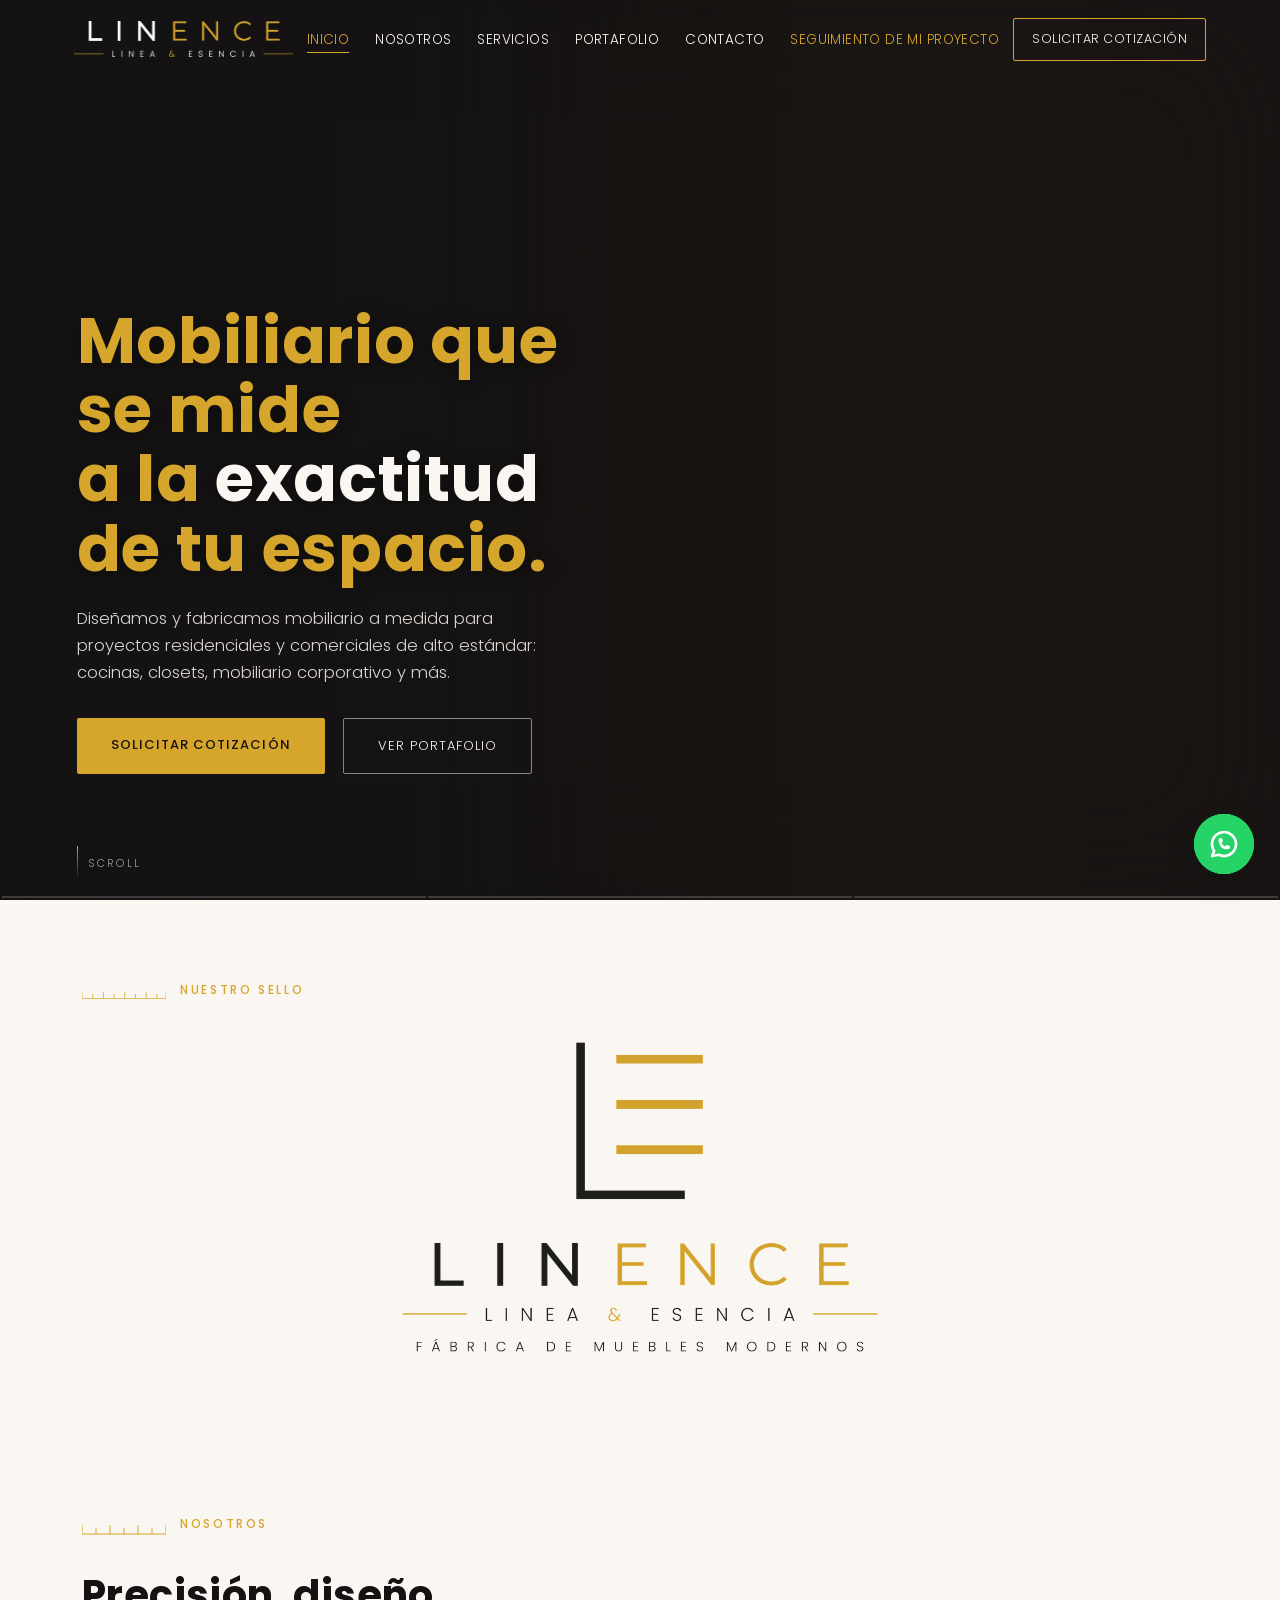
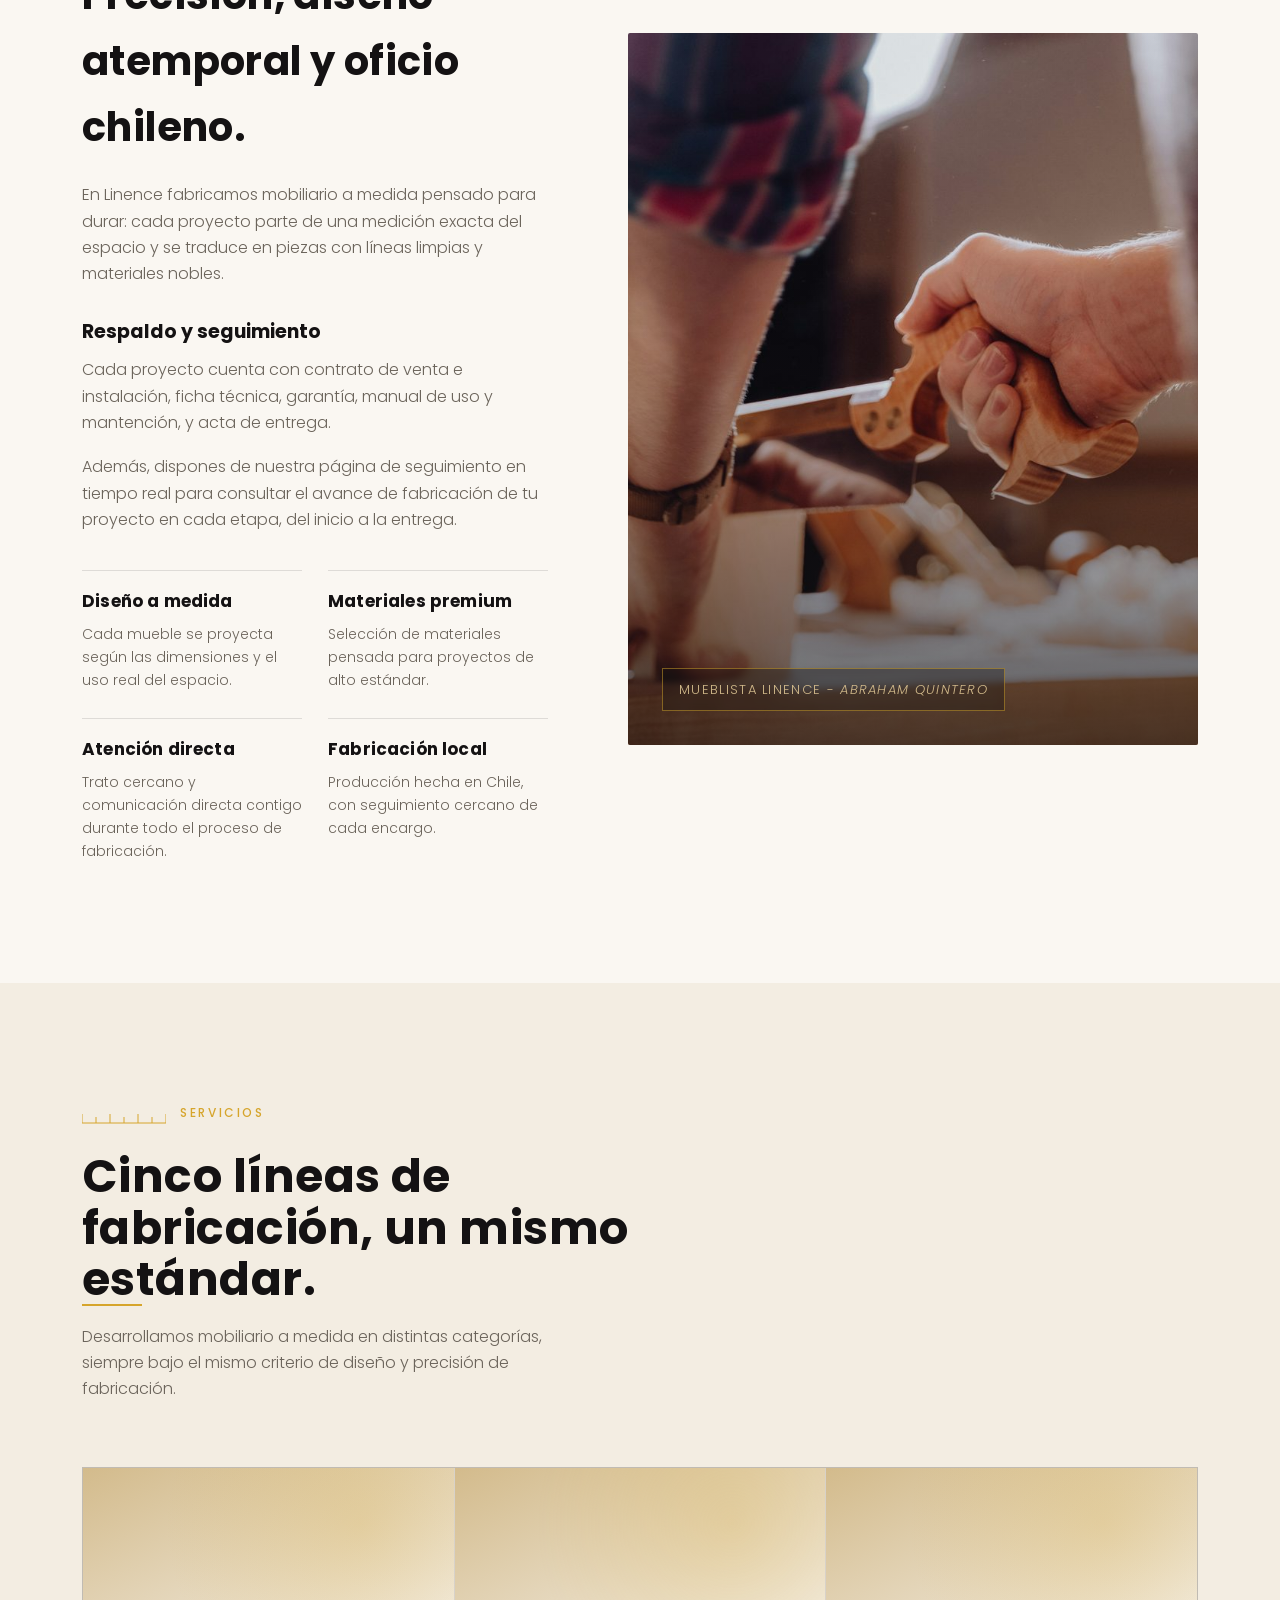
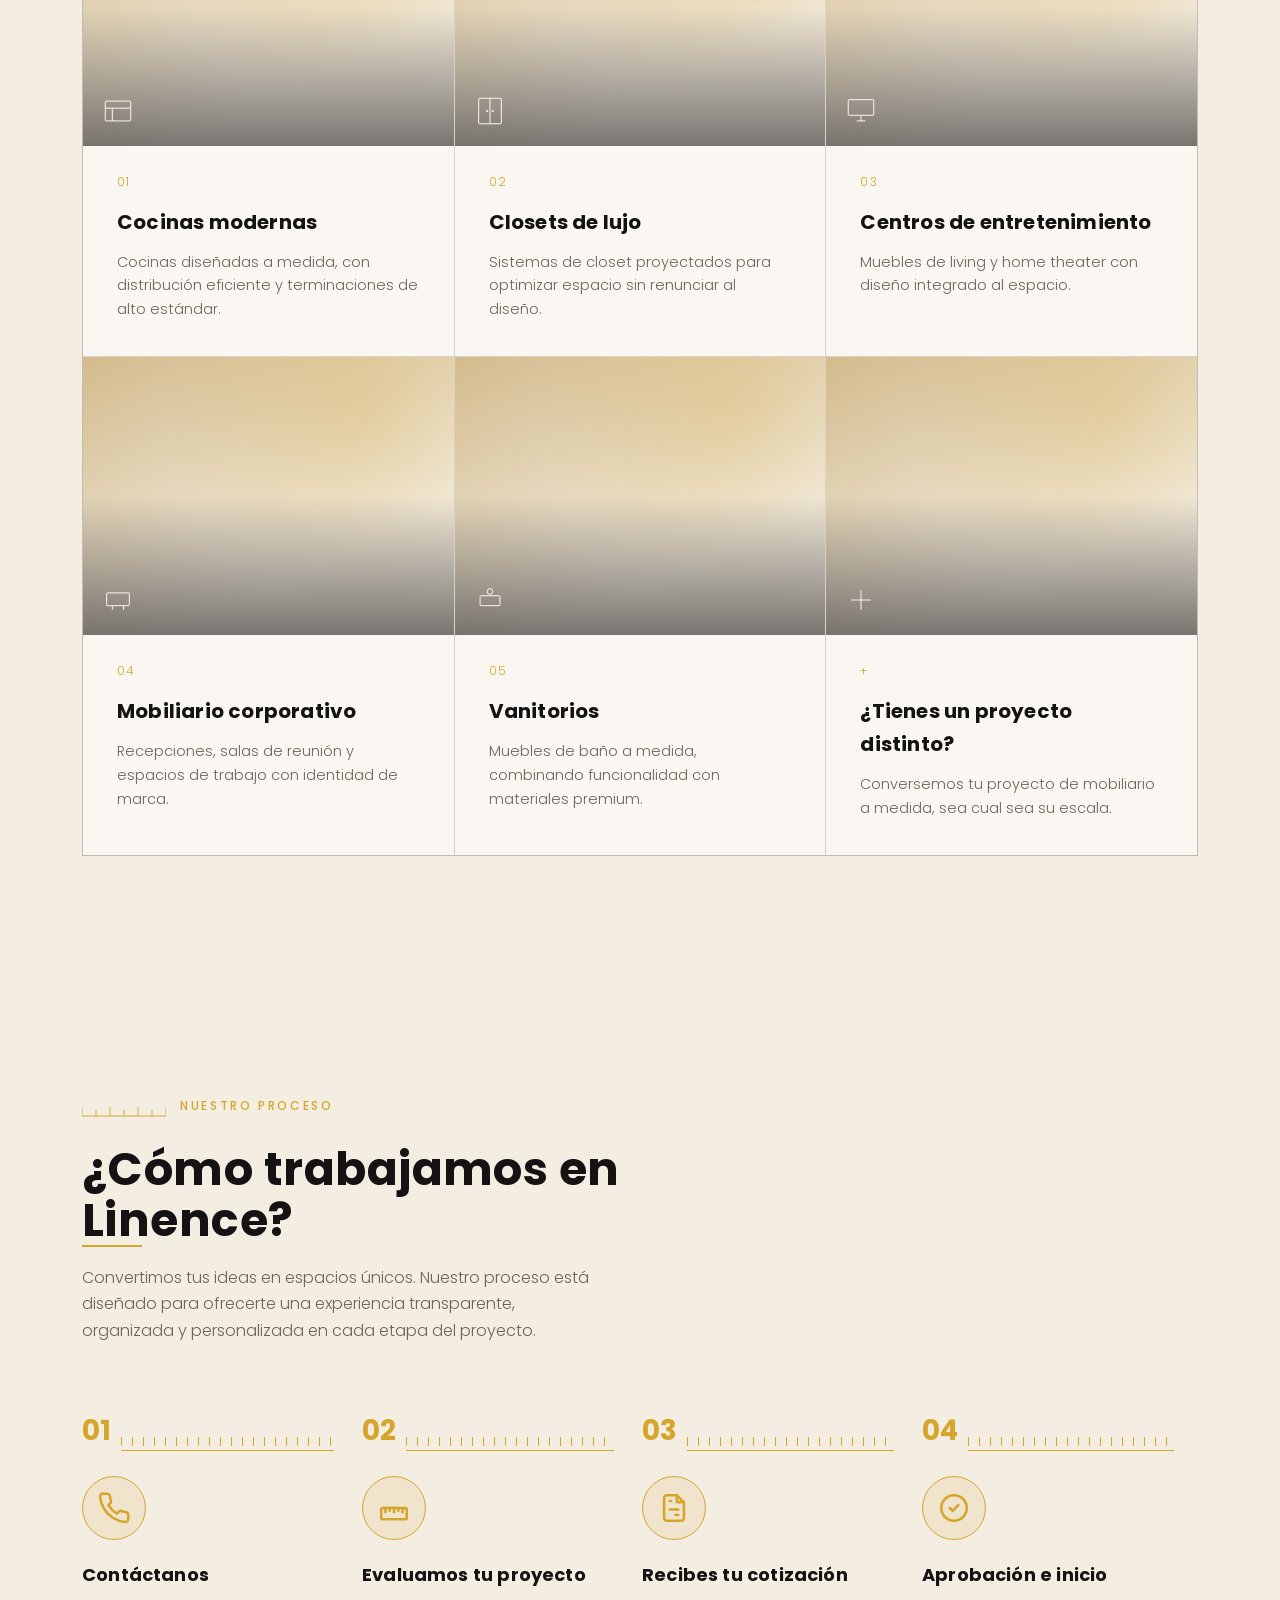
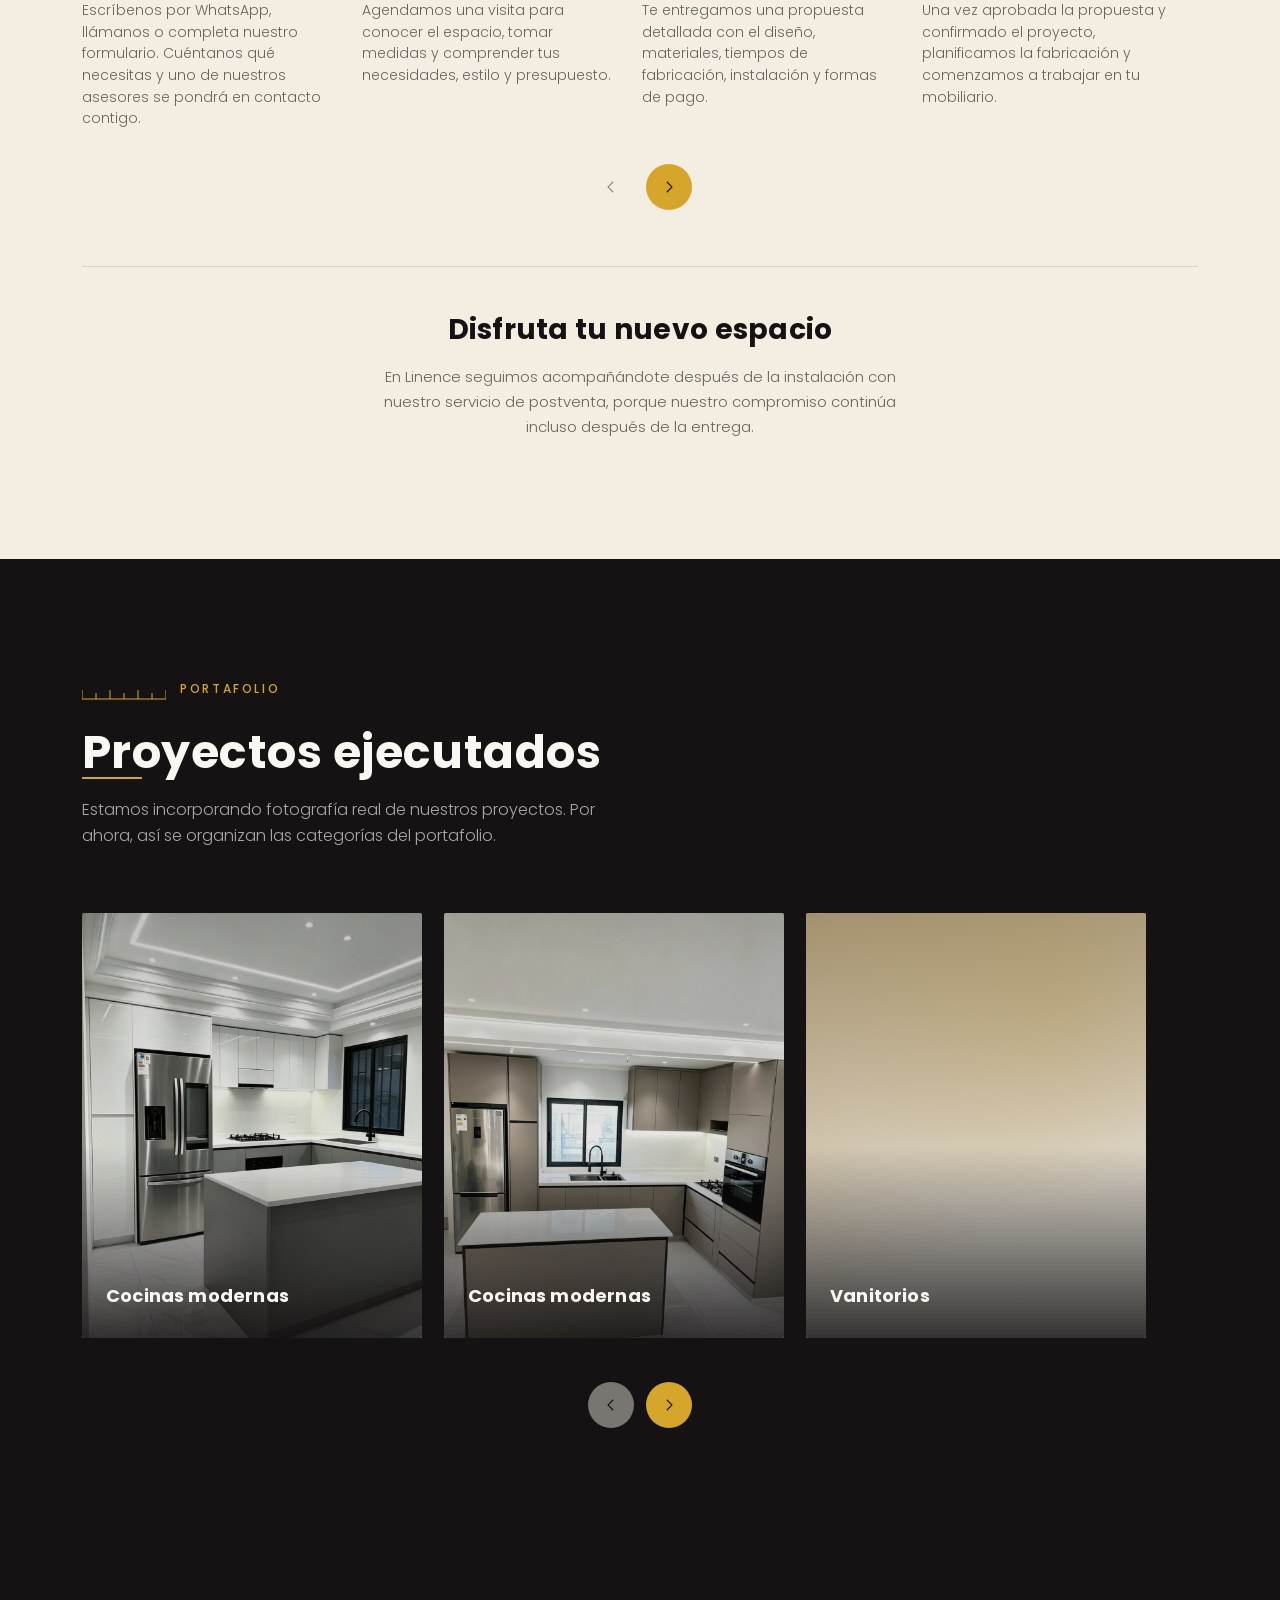
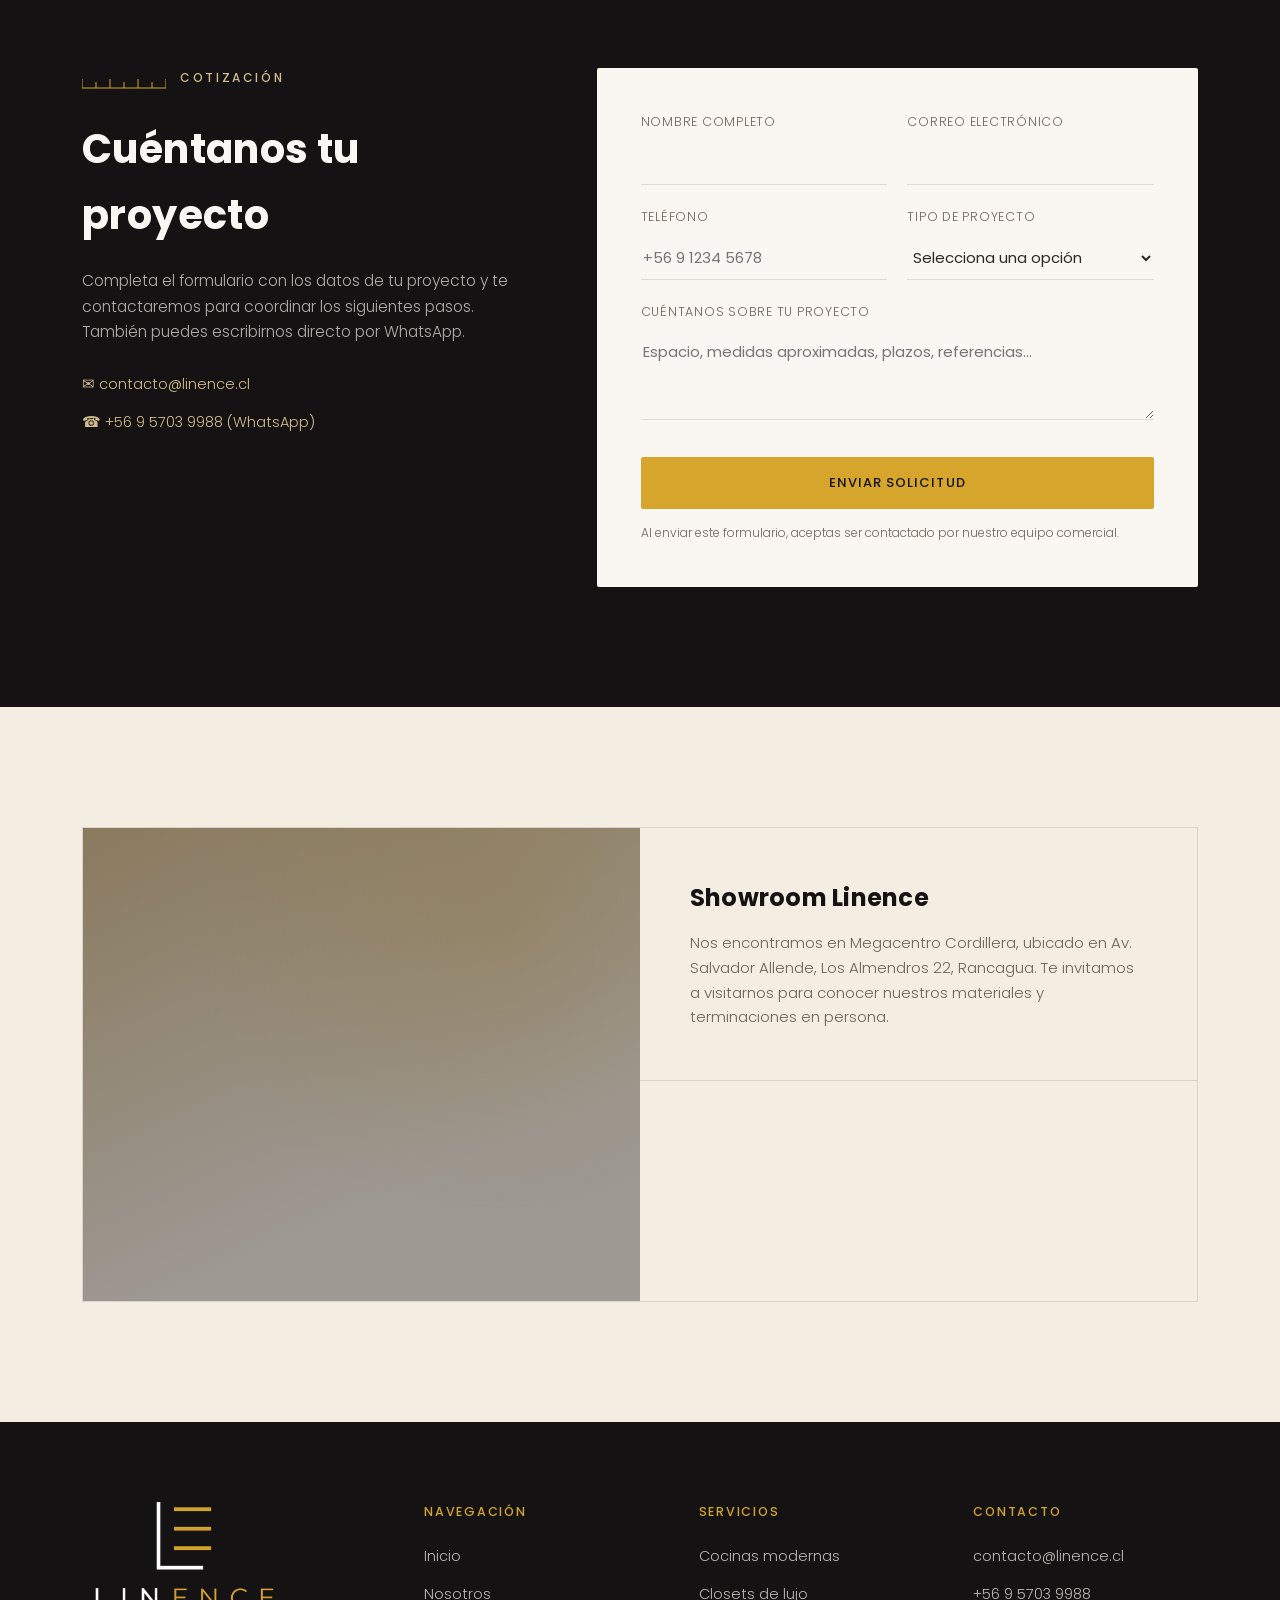
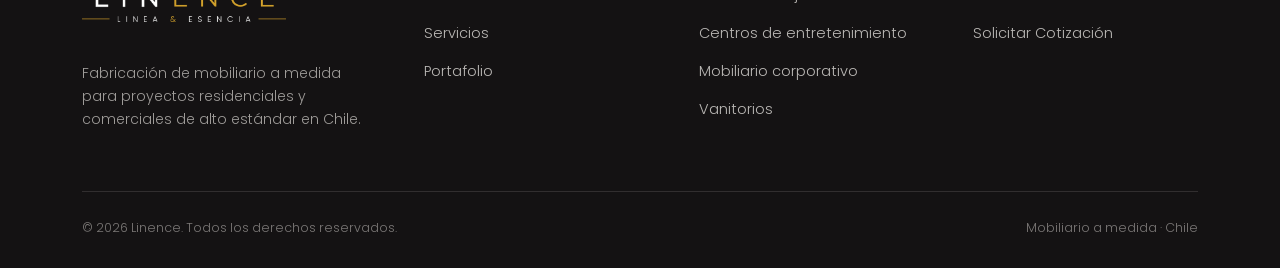
==== commit 6ddf97e3: "Add new portfolio items to index.html" ====
--- a/index.html
+++ b/index.html
@@ -1493,10 +1493,12 @@
     <div class="portfolio-scroller" id="portScroller">
       <div class="port-card"><div class="skeleton" data-skeleton></div><img src="img/cocina-blanca.jpg" alt="Cocina moderna en blanco con isla central, fabricada por Linence" width="1080" height="1350"><div class="meta"><h4>Cocinas modernas</h4></div></div>
       <div class="port-card"><div class="skeleton" data-skeleton></div><img src="img/cocina-arena.jpg" alt="Cocina moderna color arena con isla central, fabricada por Linence" loading="lazy" width="1080" height="1350"><div class="meta"><h4>Cocinas modernas</h4></div></div>
-      <div class="port-card"><div class="skeleton" data-skeleton></div><img src="https://images.unsplash.com/photo-1672137233327-37b0c1049e77?w=700&q=80&auto=format&fit=crop" alt="Closets de lujo" loading="lazy"><span class="badge">Imagen referencial</span><div class="meta"><h4>Closets de lujo</h4><span>Fotografía real próximamente</span></div></div>
+      <div class="port-card"><div class="skeleton" data-skeleton></div><img src="img/vanitorio.jpg" alt="Vanitorio flotante con cubierta blanca, espejo redondo y revestimiento de listones, fabricado por Linence" loading="lazy" width="1080" height="1350"><div class="meta"><h4>Vanitorios</h4></div></div>
+      <div class="port-card"><div class="skeleton" data-skeleton></div><img src="img/walk-in-closet-1.jpg" alt="Walk-in closet a medida con cajoneras e iluminación LED, fabricado por Linence (vista 1)" loading="lazy" width="1080" height="1350"><div class="meta"><h4>Walk-in closet</h4></div></div>
+      <div class="port-card"><div class="skeleton" data-skeleton></div><img src="img/walk-in-closet-2.jpg" alt="Walk-in closet a medida con cajoneras e iluminación LED, fabricado por Linence (vista 2)" loading="lazy" width="1080" height="1350"><div class="meta"><h4>Walk-in closet</h4></div></div>
+      <div class="port-card"><div class="skeleton" data-skeleton></div><img src="img/walk-in-closet-3.jpg" alt="Walk-in closet a medida con cajoneras e iluminación LED, fabricado por Linence (vista 3)" loading="lazy" width="1080" height="1350"><div class="meta"><h4>Walk-in closet</h4></div></div>
       <div class="port-card"><div class="skeleton" data-skeleton></div><img src="https://images.unsplash.com/photo-1738168259543-d0c58e2b91ed?w=700&q=80&auto=format&fit=crop" alt="Centros de entretenimiento" loading="lazy"><span class="badge">Imagen referencial</span><div class="meta"><h4>Centros de entretenimiento</h4><span>Fotografía real próximamente</span></div></div>
       <div class="port-card"><div class="skeleton" data-skeleton></div><img src="https://images.unsplash.com/photo-1758630737403-1bda34e3f98e?w=700&q=80&auto=format&fit=crop" alt="Mobiliario corporativo" loading="lazy"><span class="badge">Imagen referencial</span><div class="meta"><h4>Mobiliario corporativo</h4><span>Fotografía real próximamente</span></div></div>
-      <div class="port-card"><div class="skeleton" data-skeleton></div><img src="https://images.unsplash.com/photo-1661107259637-4e1c55462428?w=700&q=80&auto=format&fit=crop" alt="Vanitorios" loading="lazy"><span class="badge">Imagen referencial</span><div class="meta"><h4>Vanitorios</h4><span>Fotografía real próximamente</span></div></div>
     </div>
 
     <div class="port-nav">
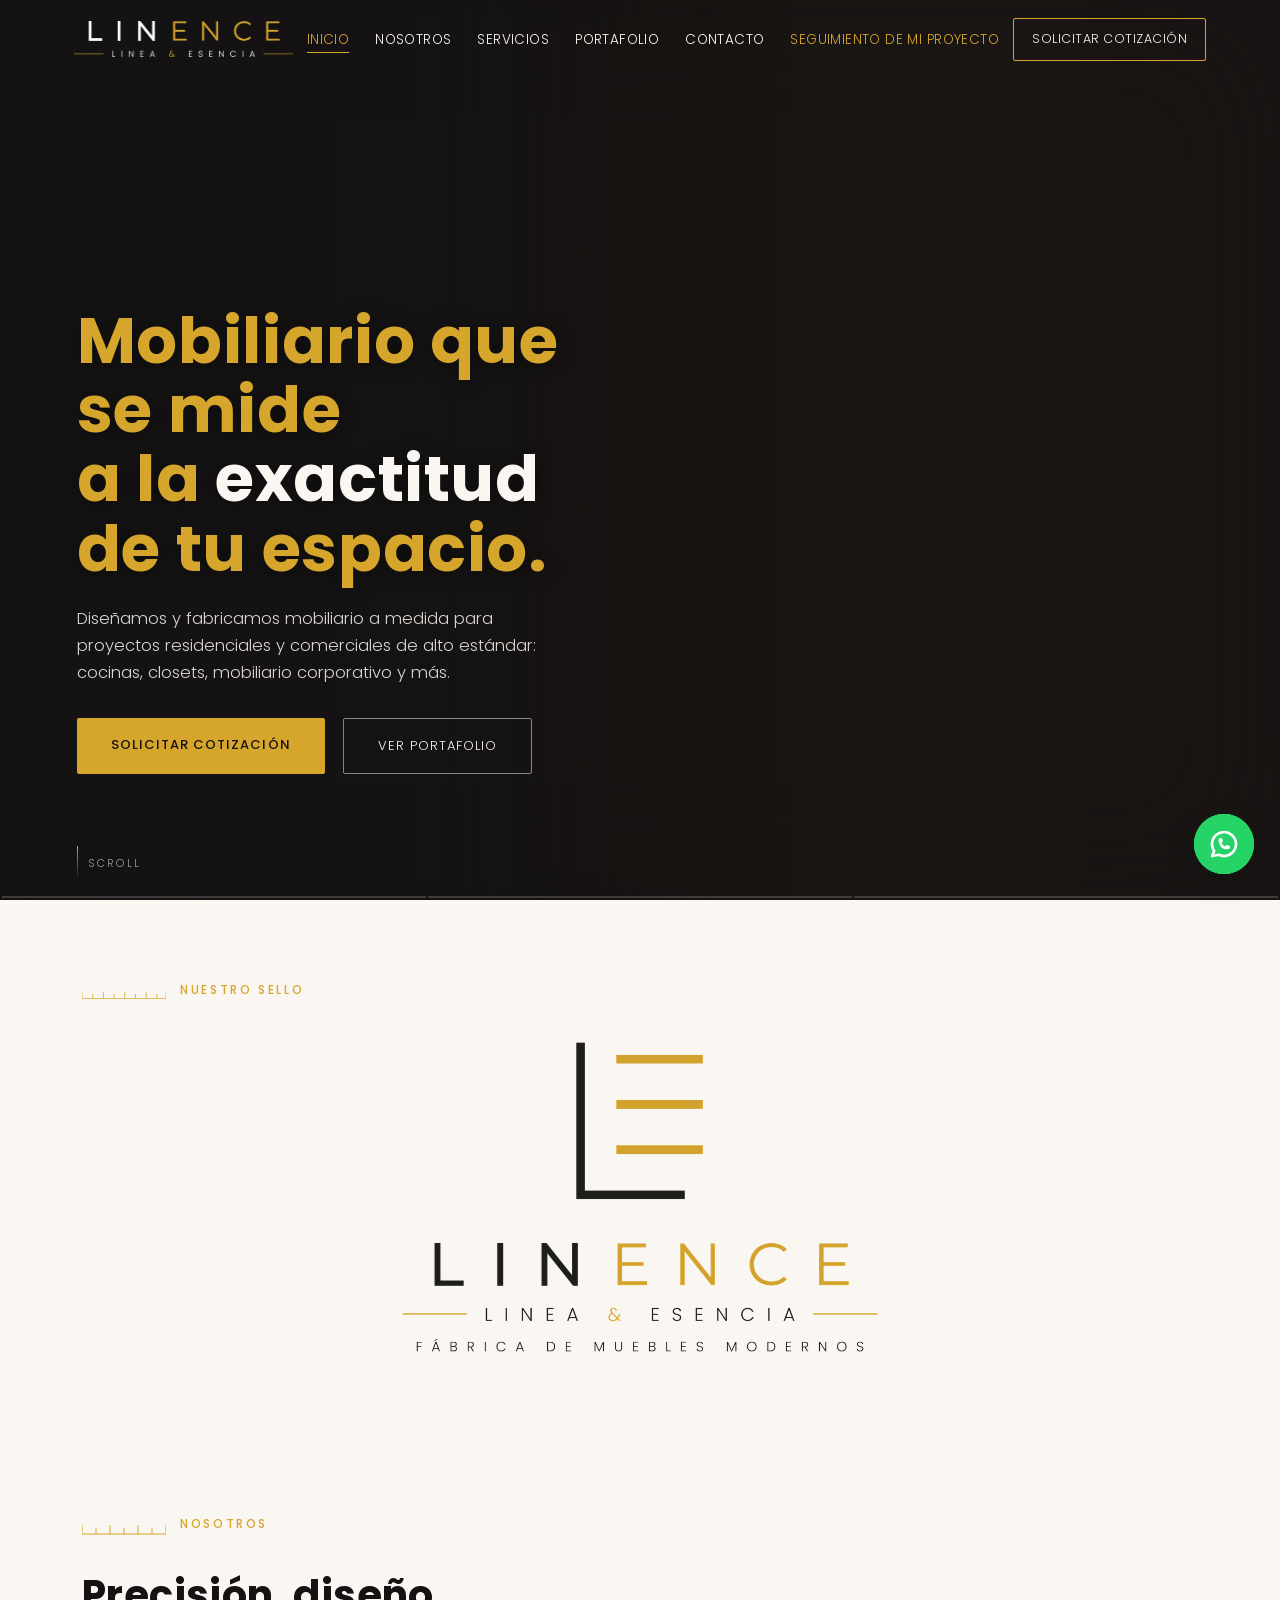
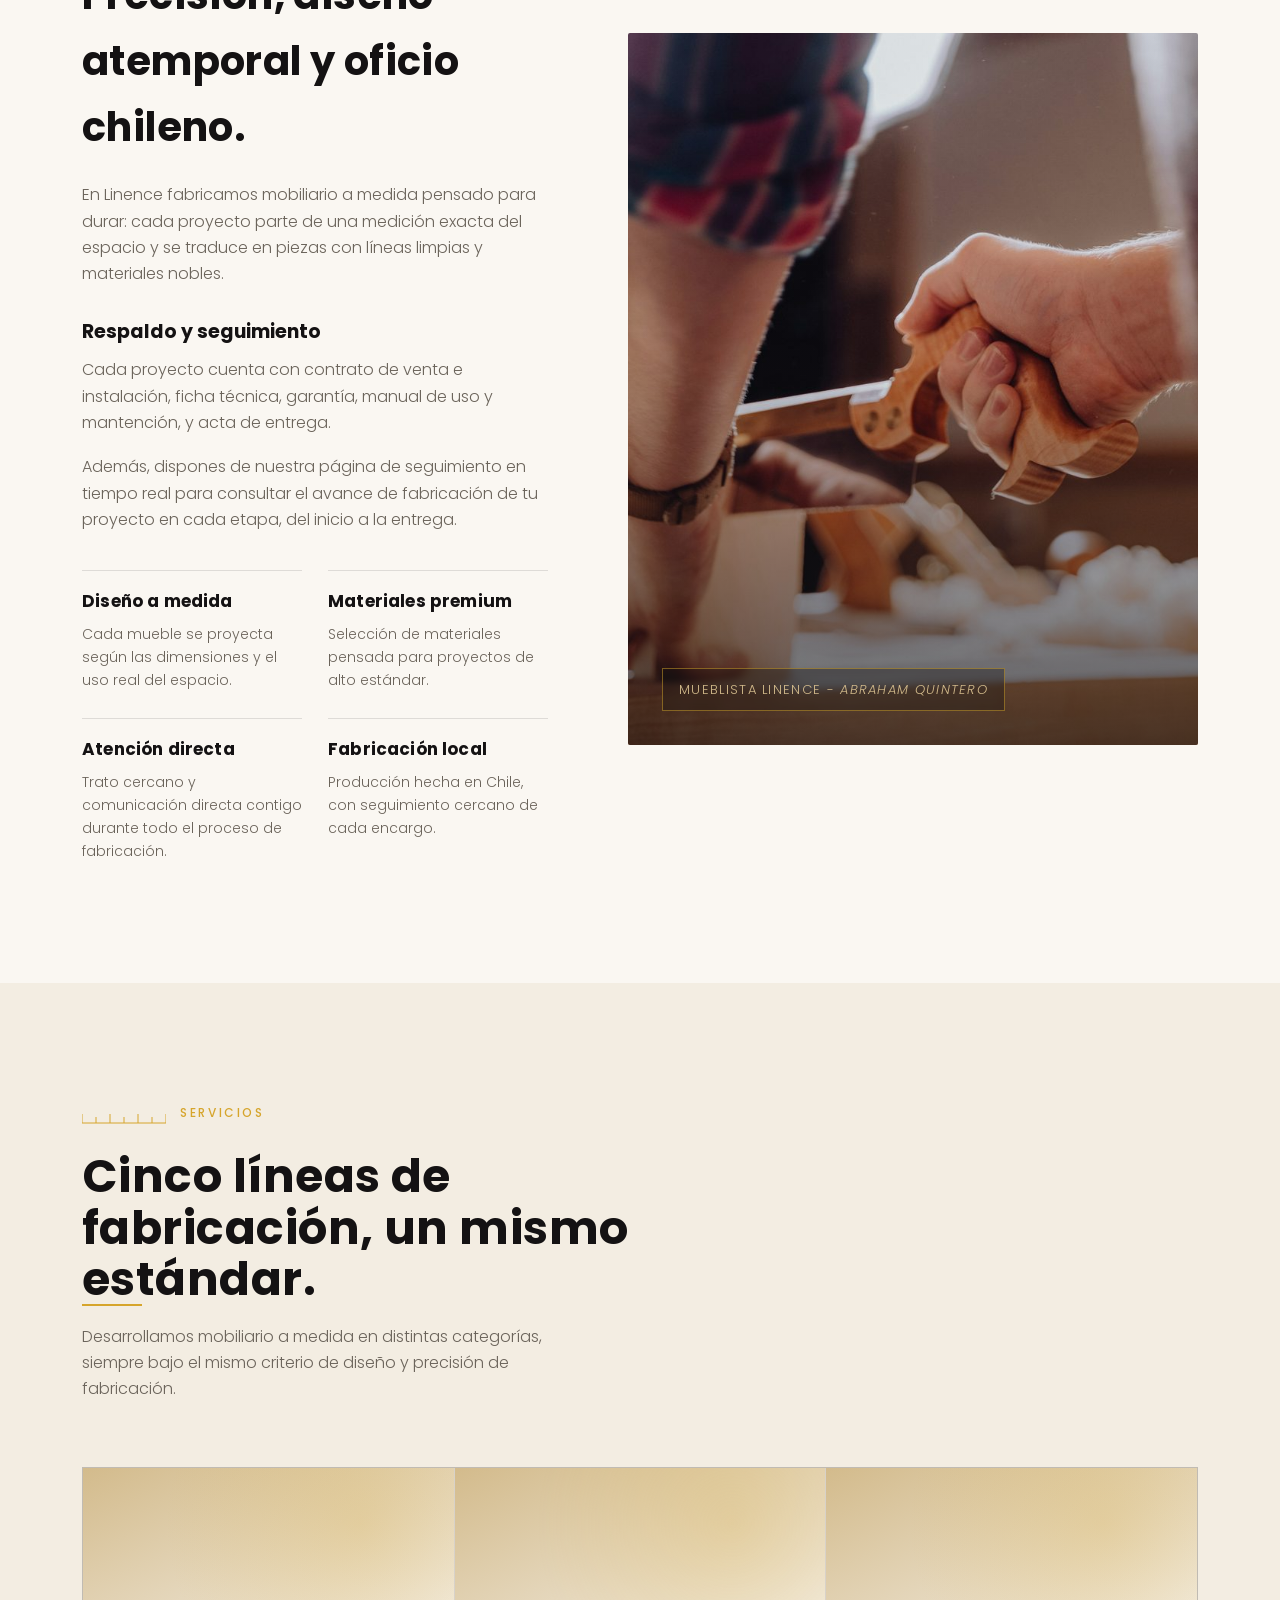
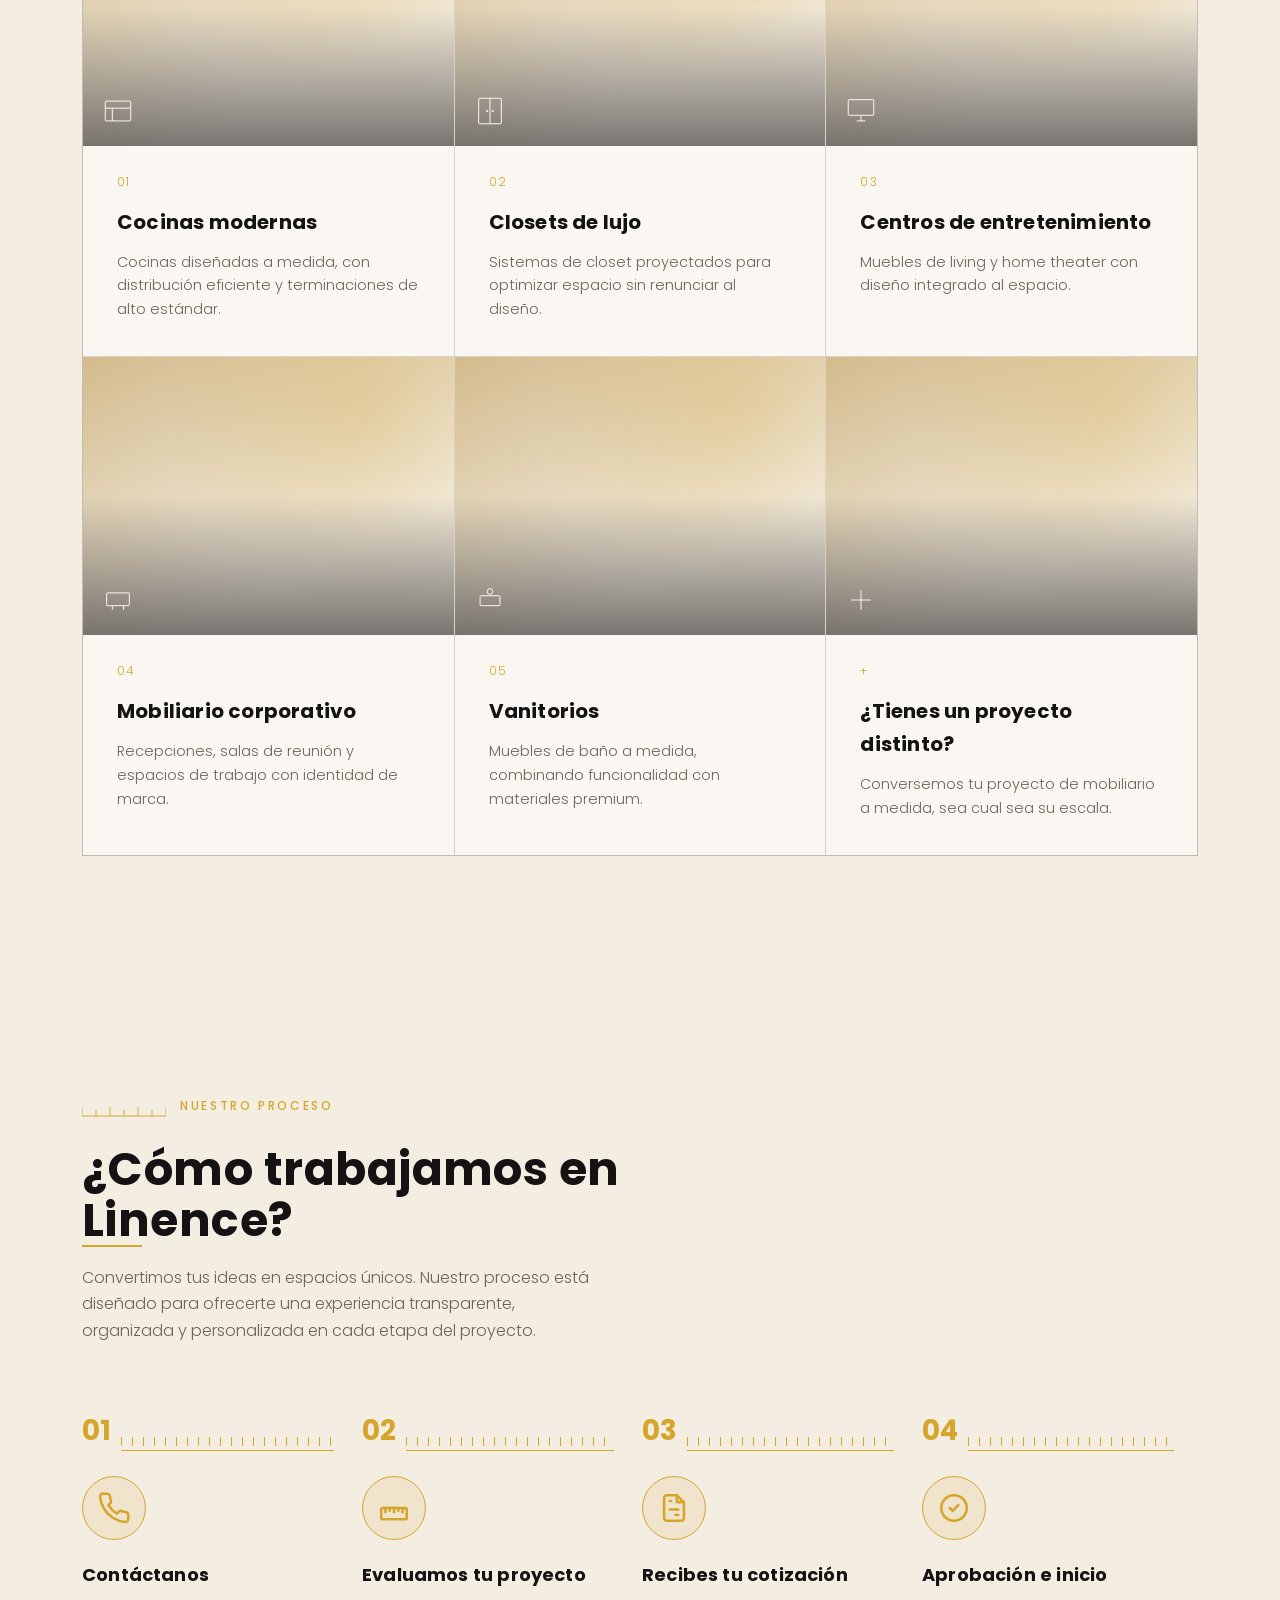
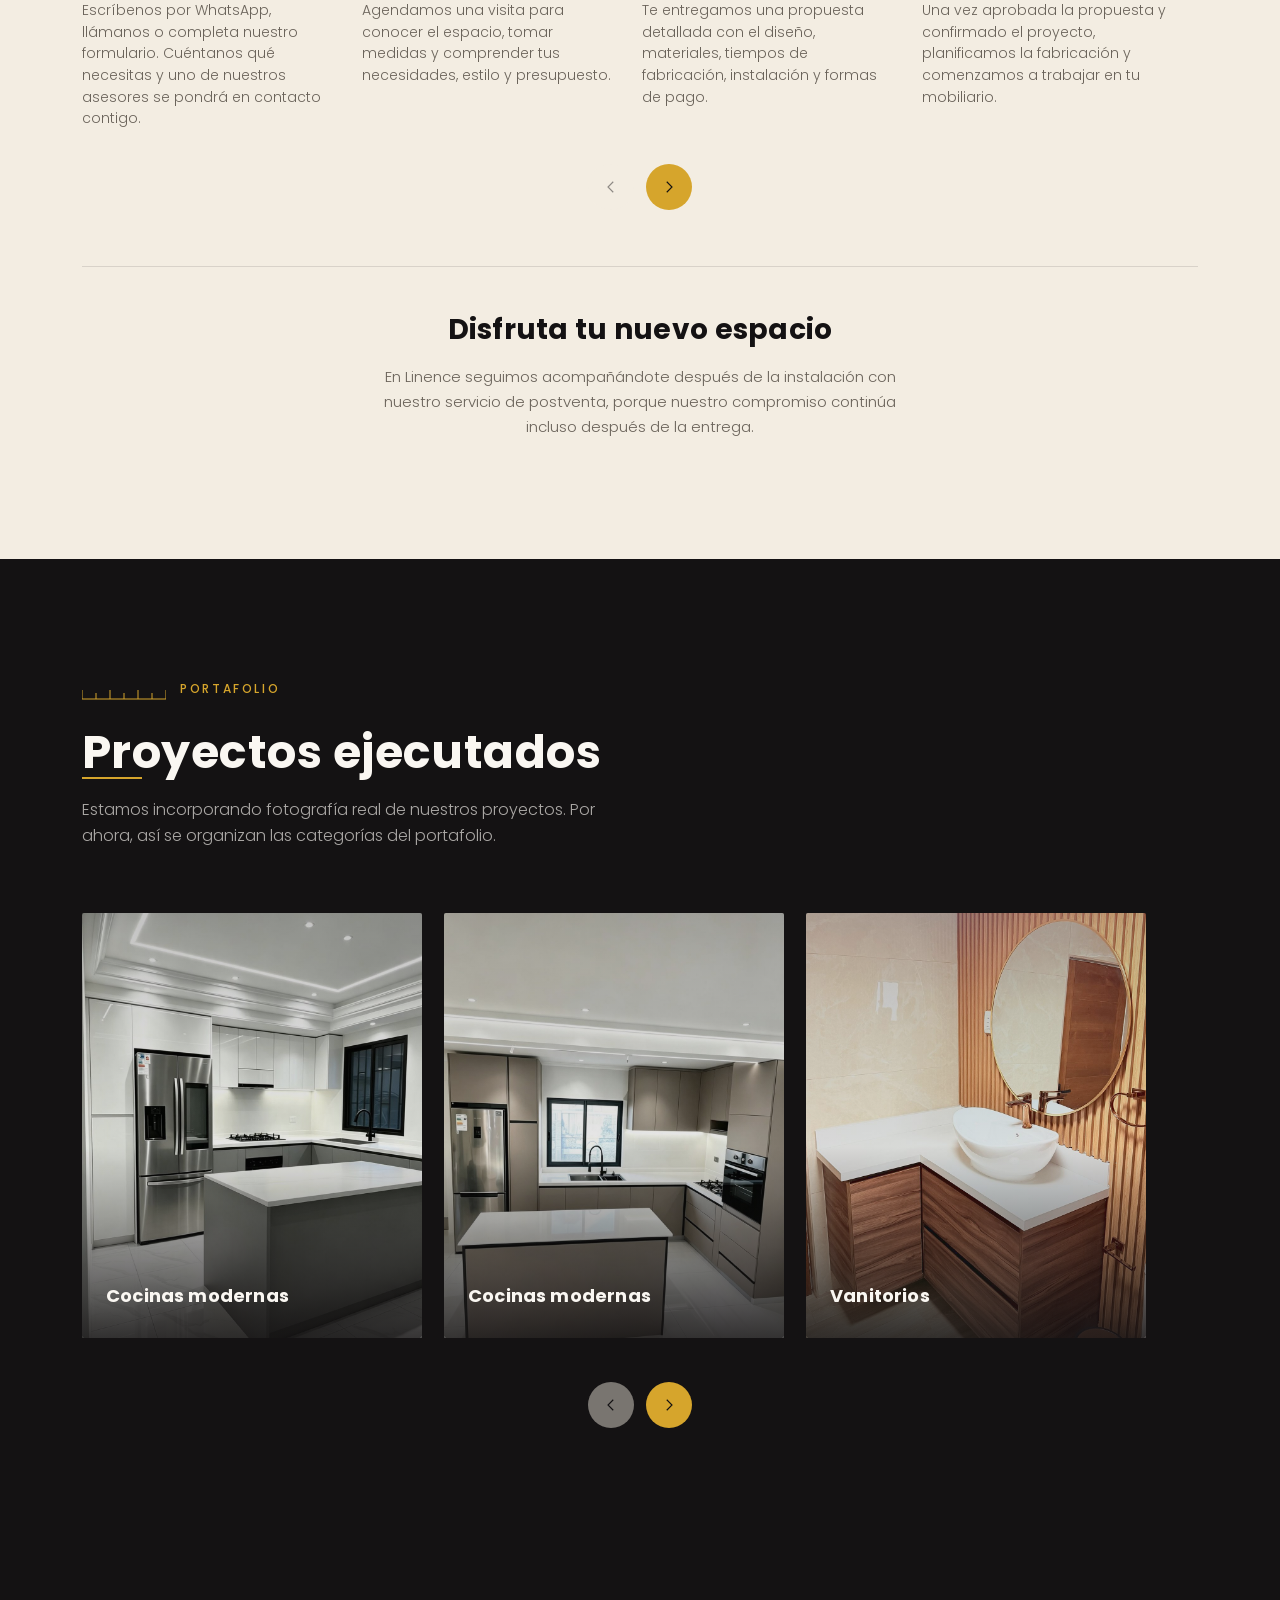
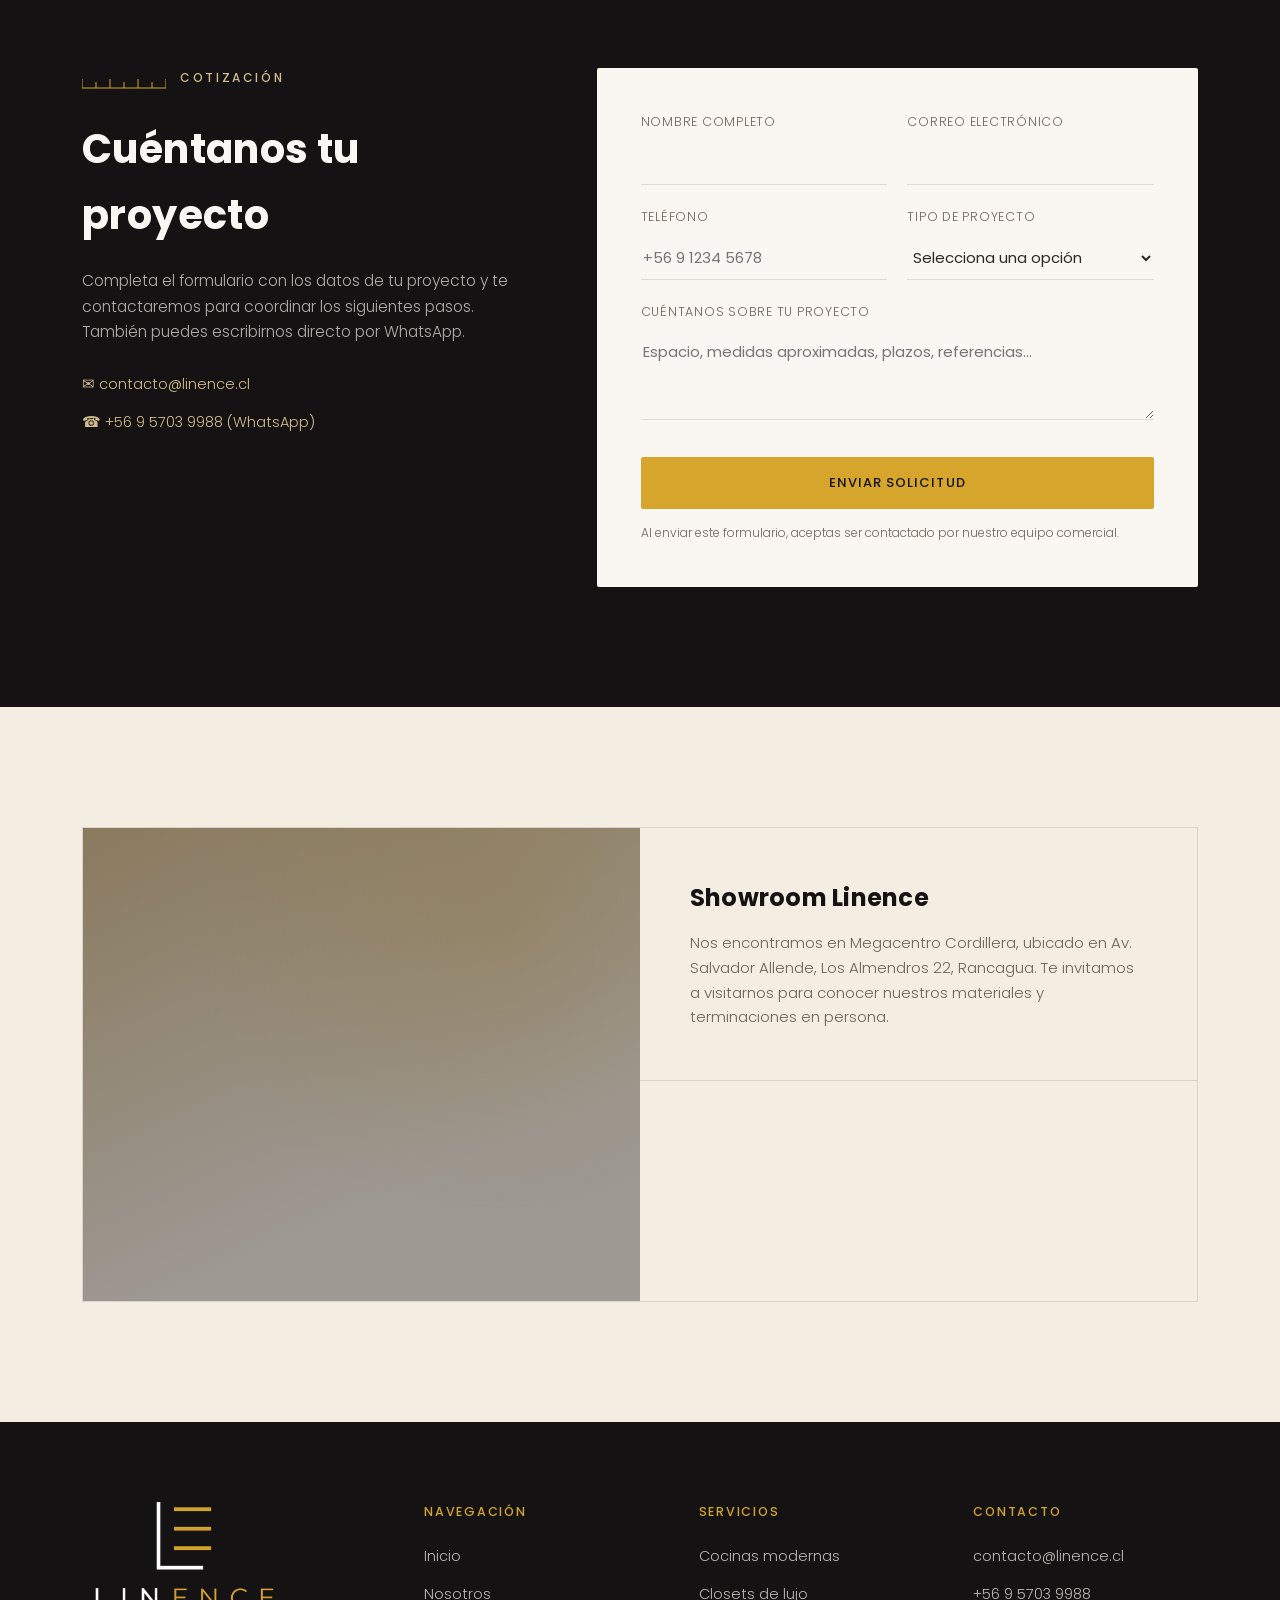
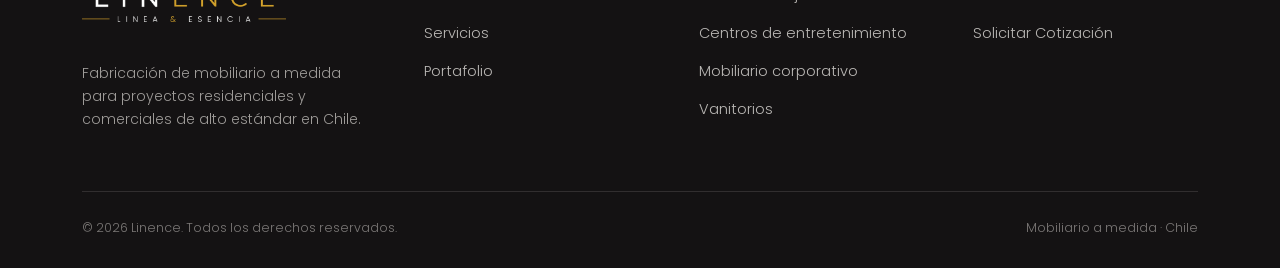
==== commit 32b623d4: "Add video support to portfolio cards" ====
--- a/index.html
+++ b/index.html
@@ -630,7 +630,7 @@
     overflow:hidden;
     border-radius:2px;
   }
-  .port-card img{
+  .port-card img, .port-card video{
     position:absolute; inset:0;
     width:100%; height:100%;
     object-fit:cover;
@@ -1009,7 +1009,7 @@
 
   /* Zoom suave en imágenes al pasar el mouse */
   .about-visual, .hero-visual, .port-card{ overflow:hidden; }
-  .about-visual img, .hero-visual img, .port-card img{
+  .about-visual img, .hero-visual img, .port-card img, .port-card video{
     transition:transform .6s ease;
   }
   .about-visual:hover img, .hero-visual:hover img, .port-card:hover img{
@@ -1495,9 +1495,8 @@
       <div class="port-card"><div class="skeleton" data-skeleton></div><img src="img/cocina-arena.jpg" alt="Cocina moderna color arena con isla central, fabricada por Linence" loading="lazy" width="1080" height="1350"><div class="meta"><h4>Cocinas modernas</h4></div></div>
       <div class="port-card"><div class="skeleton" data-skeleton></div><img src="img/vanitorio.jpg" alt="Vanitorio flotante con cubierta blanca, espejo redondo y revestimiento de listones, fabricado por Linence" loading="lazy" width="1080" height="1350"><div class="meta"><h4>Vanitorios</h4></div></div>
       <div class="port-card"><div class="skeleton" data-skeleton></div><img src="img/walk-in-closet-1.jpg" alt="Walk-in closet a medida con cajoneras e iluminación LED, fabricado por Linence (vista 1)" loading="lazy" width="1080" height="1350"><div class="meta"><h4>Walk-in closet</h4></div></div>
-      <div class="port-card"><div class="skeleton" data-skeleton></div><img src="img/walk-in-closet-2.jpg" alt="Walk-in closet a medida con cajoneras e iluminación LED, fabricado por Linence (vista 2)" loading="lazy" width="1080" height="1350"><div class="meta"><h4>Walk-in closet</h4></div></div>
-      <div class="port-card"><div class="skeleton" data-skeleton></div><img src="img/walk-in-closet-3.jpg" alt="Walk-in closet a medida con cajoneras e iluminación LED, fabricado por Linence (vista 3)" loading="lazy" width="1080" height="1350"><div class="meta"><h4>Walk-in closet</h4></div></div>
-      <div class="port-card"><div class="skeleton" data-skeleton></div><img src="https://images.unsplash.com/photo-1738168259543-d0c58e2b91ed?w=700&q=80&auto=format&fit=crop" alt="Centros de entretenimiento" loading="lazy"><span class="badge">Imagen referencial</span><div class="meta"><h4>Centros de entretenimiento</h4><span>Fotografía real próximamente</span></div></div>
+      <div class="port-card"><video src="img/walk-in-closet-video.mp4" poster="img/walk-in-closet-video-poster.jpg" muted loop playsinline preload="metadata" aria-label="Recorrido por un walk-in closet a medida fabricado por Linence" width="1080" height="1350"></video><div class="meta"><h4>Walk-in closet</h4></div></div>
+      <div class="port-card"><div class="skeleton" data-skeleton></div><img src="img/centro-entretenimiento.jpg" alt="Centro de entretenimiento a medida con panel de listones, iluminación LED y repisas, fabricado por Linence" loading="lazy" width="1080" height="1350"><div class="meta"><h4>Centros de entretenimiento</h4></div></div>
       <div class="port-card"><div class="skeleton" data-skeleton></div><img src="https://images.unsplash.com/photo-1758630737403-1bda34e3f98e?w=700&q=80&auto=format&fit=crop" alt="Mobiliario corporativo" loading="lazy"><span class="badge">Imagen referencial</span><div class="meta"><h4>Mobiliario corporativo</h4><span>Fotografía real próximamente</span></div></div>
     </div>
 
@@ -1847,6 +1846,15 @@
     setTimeout(hideSkeleton, 8000);
   });
 
+  // ---- Video del portafolio: se reproduce solo cuando está a la vista ----
+  document.querySelectorAll('.port-card video').forEach(v => {
+    v.muted = true;
+    if (!('IntersectionObserver' in window)) { v.play().catch(()=>{}); return; }
+    new IntersectionObserver(entries => {
+      entries.forEach(e => { if (e.isIntersecting) { v.play().catch(()=>{}); } else { v.pause(); } });
+    }, { threshold: 0.5 }).observe(v);
+  });
+
   // ---- Toast emergente ----
   const toast = document.getElementById('toast');
   const toastIcon = document.getElementById('toastIcon');
